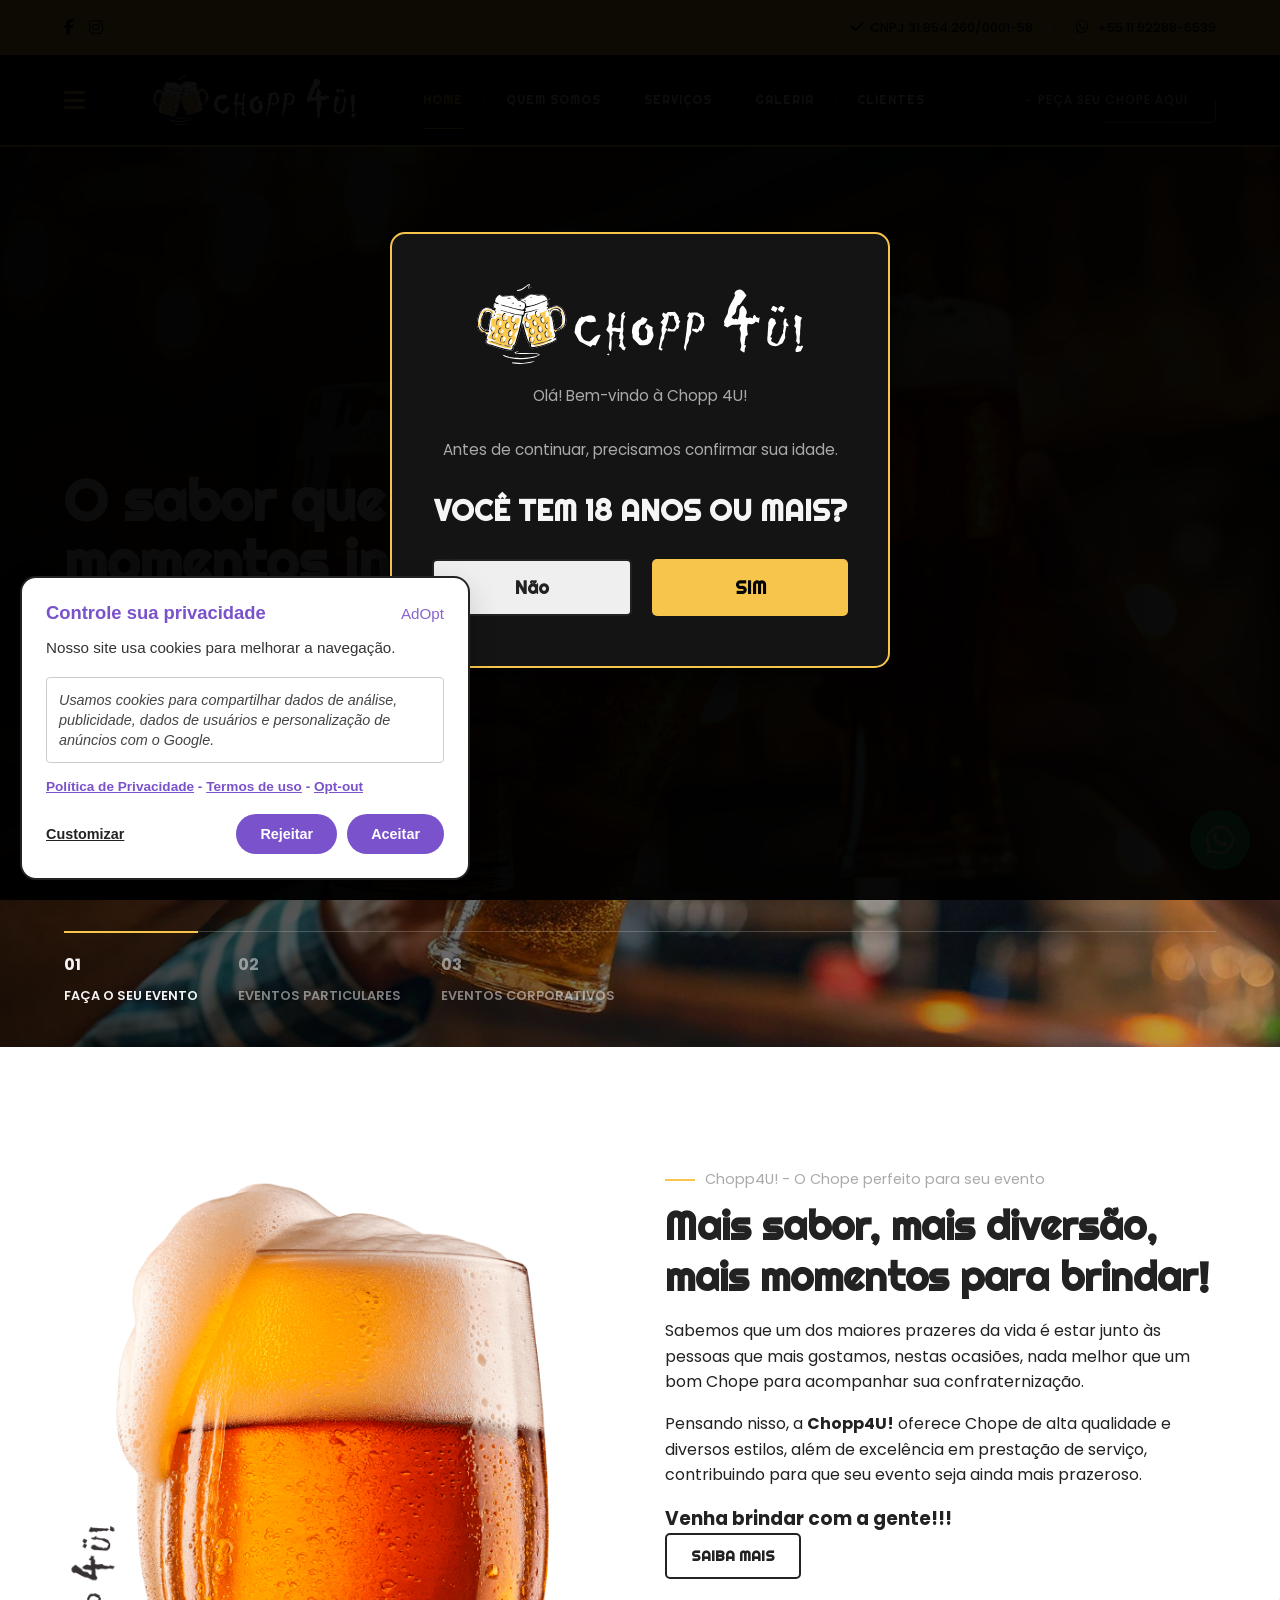
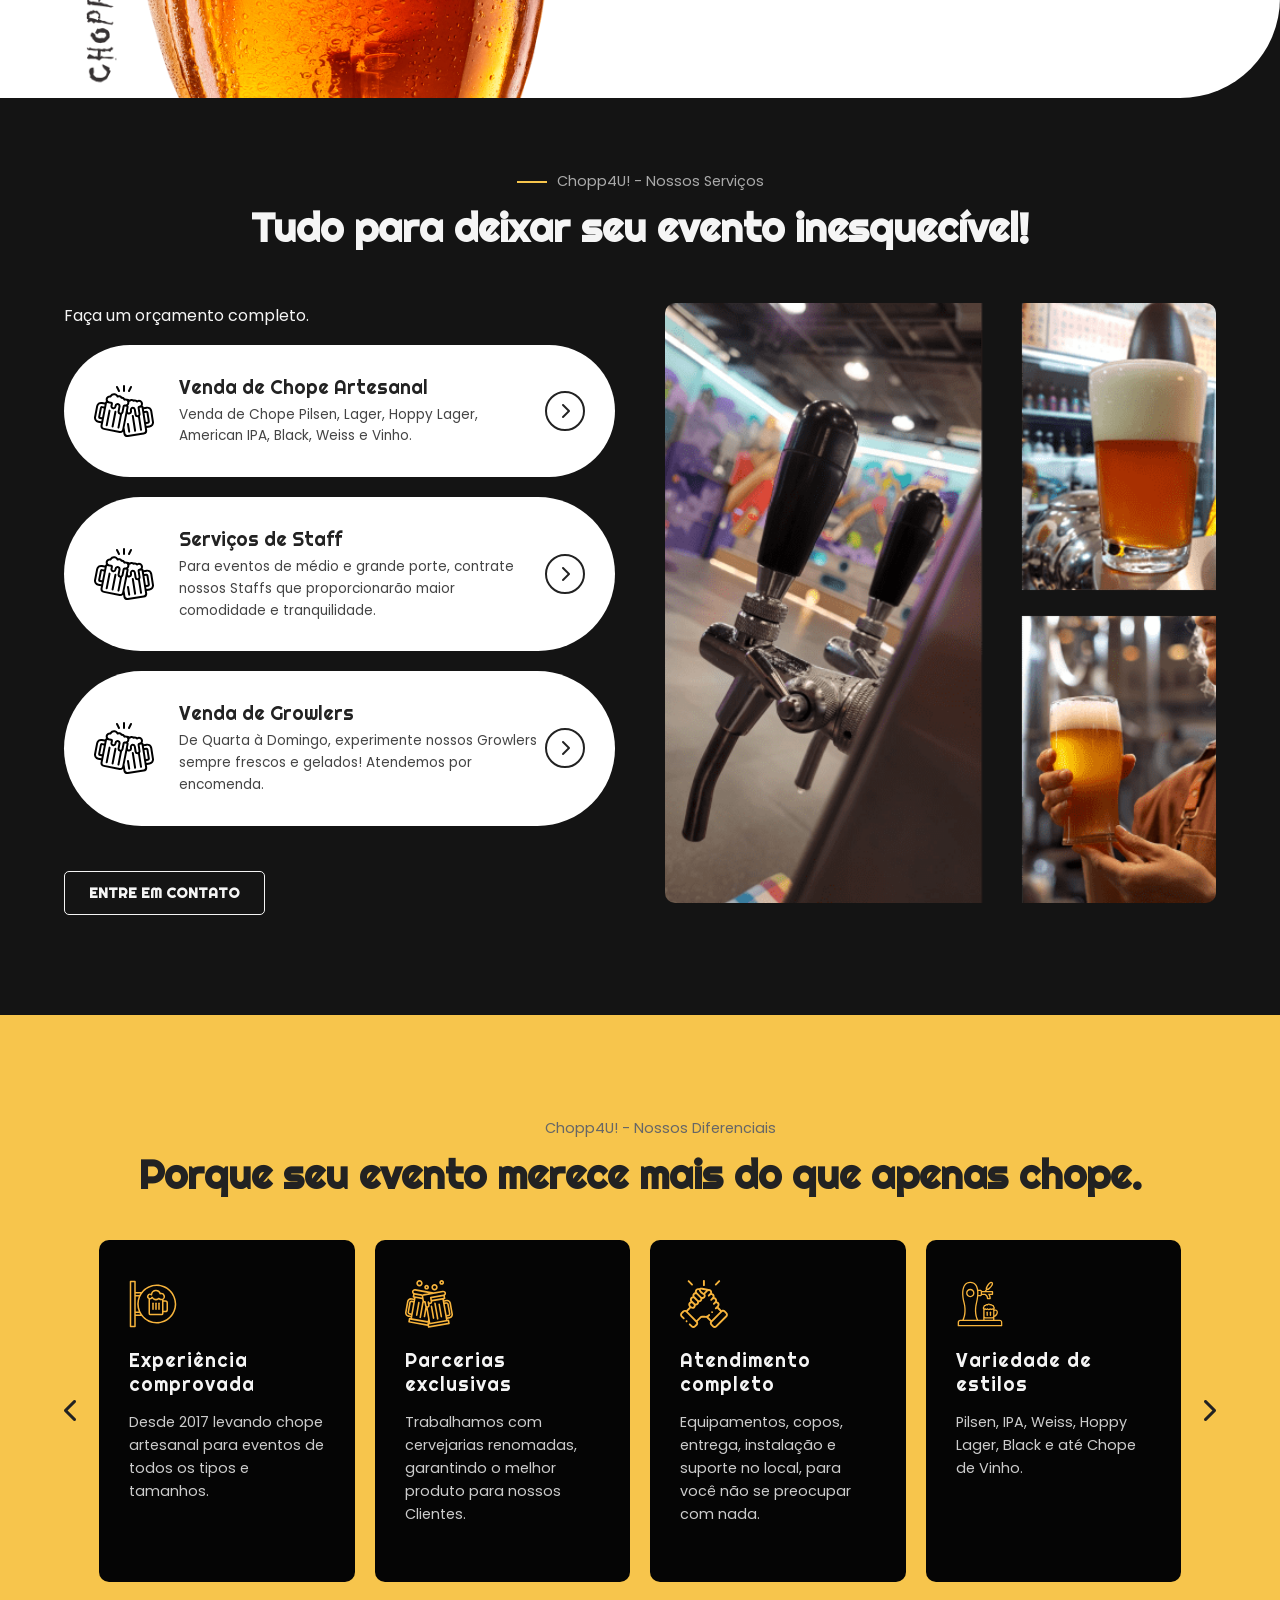
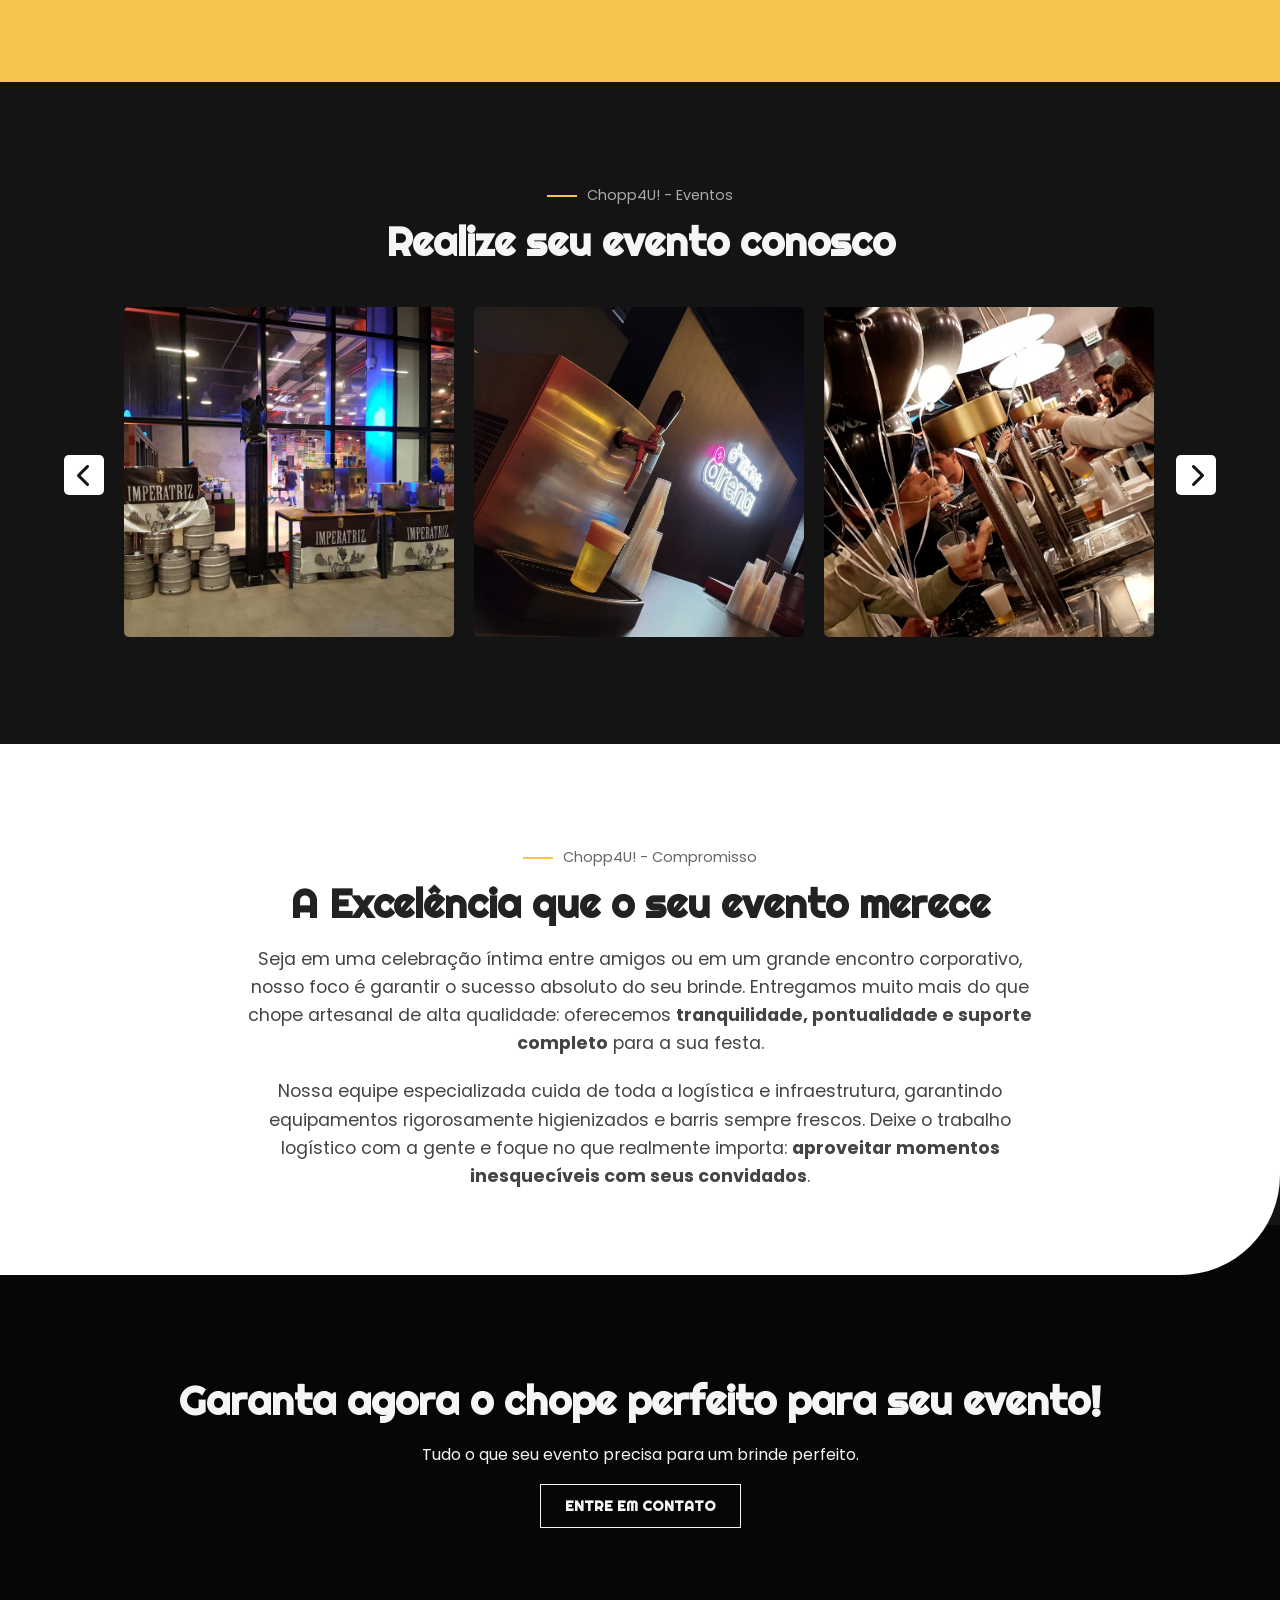
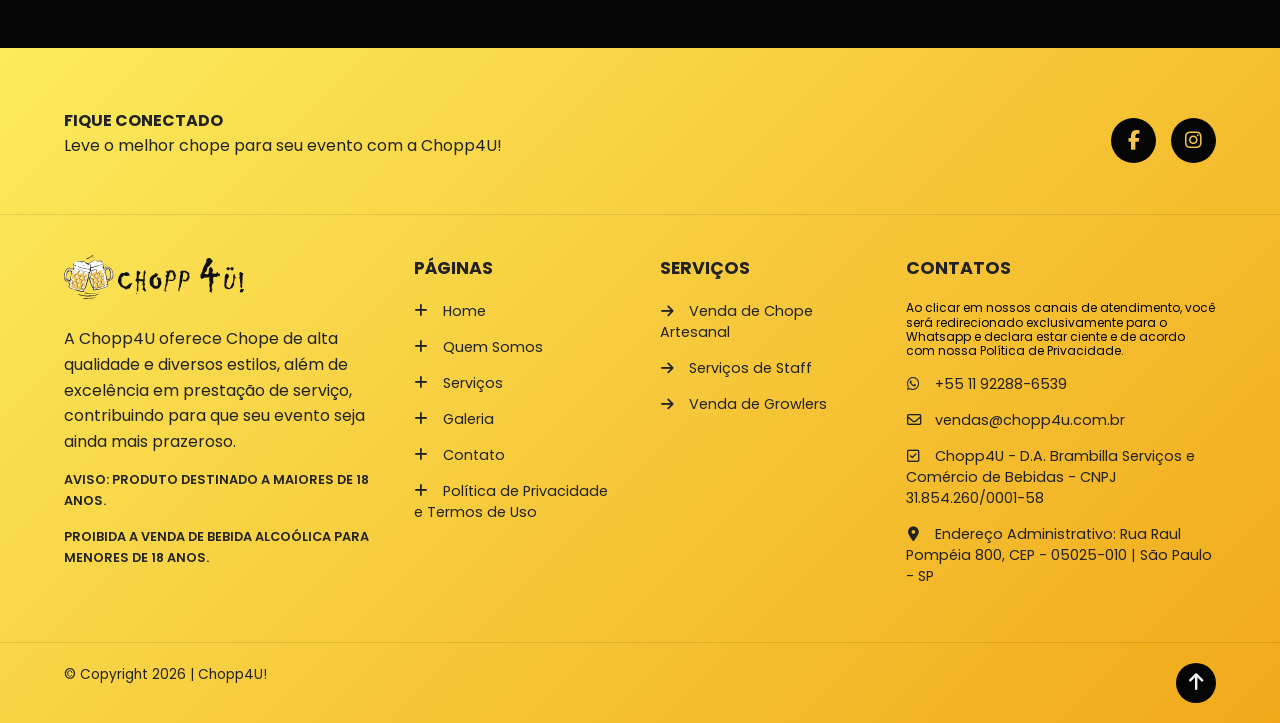
==== index.html @ 7397b77e "atualizacao13/04" ====
<!DOCTYPE html>
<html lang="pt-BR">
<head>
    <meta charset="UTF-8">
    <meta name="viewport" content="width=device-width, initial-scale=1.0">
    <title>Chopp 4u!</title>
    <link rel="preconnect" href="https://fonts.googleapis.com">
    <link rel="preconnect" href="https://fonts.gstatic.com" crossorigin>
    <link href="https://fonts.googleapis.com/css2?family=Poppins:wght@300;400;500;600;700;800&family=Righteous&display=swap" rel="stylesheet">
    <link rel="stylesheet" href="https://cdnjs.cloudflare.com/ajax/libs/font-awesome/6.4.0/css/all.min.css">
    <link rel="stylesheet" href="css/styles.css">
    
    <style>
        @media (max-width: 992px) {
            .top-info-right {
                display: flex !important;
                flex-direction: row !important;
                flex-wrap: nowrap !important;
                justify-content: center !important;
                align-items: center !important;
                gap: 15px !important;
                width: 100% !important;
            }
            .top-info-right span {
                margin: 0 !important;
                width: auto !important;
                flex-basis: auto !important;
                font-size: 0.65rem !important;
            }
            .top-info-right span:nth-child(1) { order: 2 !important; } /* CNPJ na direita */
            .top-info-right span.separator { display: none !important; }
            .top-info-right span.phone-number { order: 1 !important; } /* WhatsApp na esquerda */
        }
    </style>
</head>
<body>

    <div id="age-gate" class="age-gate-overlay">
        <div class="age-gate-box">
            <img src="images/logo-chopp-4u-atualizado.svg" alt="Chopp 4U! Logo">
            <p>Olá! Bem-vindo à Chopp 4U!</p>
            <p>Antes de continuar, precisamos confirmar sua idade.</p>
            <h3>VOCÊ TEM 18 ANOS OU MAIS?</h3>
            <div class="age-gate-buttons">
                <button id="btn-no-age" class="btn btn-outline-dark">Não</button>
                <button id="btn-yes-age" class="btn btn-solid-yellow">Sim</button>
            </div>
        </div>
    </div>

    <aside id="sidebar" class="sidebar">
        <button id="close-btn" class="close-btn"><i class="fas fa-times"></i></button>
        
        <div class="sidebar-header">
            <img src="images/logo-chopp-4u-atualizado.svg" alt="Chopp 4U! Logo">
            <div class="mobile-sidebar-social" style="display: none;">
                <a href="https://www.facebook.com/Chopp4u/" target="_blank"><i class="fab fa-facebook-f"></i></a>
                <a href="https://www.instagram.com/chopp4u/" target="_blank"><i class="fab fa-instagram"></i></a>
            </div>
        </div>
        
        <nav class="sidebar-nav">
            <ul>
                <li><a href="index.html" class="active">HOME</a></li>
                <li><a href="quem-somos.html">QUEM SOMOS</a></li>
                <li><a href="servicos.html">SERVIÇOS</a></li>
                <li><a href="galeria.html">GALERIA</a></li>
                <li><a href="clientes.html">CLIENTES</a></li>
            </ul>
        </nav>
        
        <div class="sidebar-social">
            <p>REDES SOCIAIS</p>
            <div class="social-icons">
                <a href="https://www.facebook.com/Chopp4u/" target="_blank"><i class="fab fa-facebook-f"></i></a>
                <a href="https://www.instagram.com/chopp4u/" target="_blank"><i class="fab fa-instagram"></i></a>
            </div>
            <a href="https://wa.me/5511922886539" target="_blank" class="btn btn-outline btn-full">→ ENTRE EM CONTATO</a>
        </div>

        <div class="mobile-contact-yellow" style="display: none;">
            <h4>ENTRE EM CONTATO</h4>
            <ul>
                <li><i class="fab fa-whatsapp"></i> +55 11 92288-6539</li>
                <li><i class="far fa-envelope"></i> vendas@chopp4u.com.br</li>
                <li><i class="fab fa-instagram"></i> <a href="https://www.instagram.com/chopp4u/" target="_blank" style="color: inherit;">@chopp4u</a></li>
                <li><i class="far fa-check-square"></i> Chopp4U - CNPJ 31.854.260/0001-58</li>
                <li><i class="fas fa-map-marker-alt"></i> Rua Raul Pompéia 800, São Paulo - SP</li>
            </ul>
            <div class="sidebar-footer-copy">© Copyright 2026 | Chopp4U! | ADM | Desenvolvido por rnv</div>
        </div>
    </aside>
    
    <div id="overlay" class="overlay"></div>

    <div id="page-wrapper">
        
        <div class="top-bar" id="top-bar">
            <div class="top-bar-container">
                <div class="top-social">
                    <a href="https://www.facebook.com/Chopp4u/" target="_blank"><i class="fab fa-facebook-f"></i></a>
                    <a href="https://www.instagram.com/chopp4u/" target="_blank"><i class="fab fa-instagram"></i></a>
                </div>
                <div class="top-info-right">
                    <span><i class="fas fa-check"></i> CNPJ 31.854.260/0001-58</span>
                    <span class="separator">|</span>
                    <span class="phone-number">
                        <a href="https://wa.me/5511922886539" target="_blank" style="color: inherit;"><i class="fab fa-whatsapp"></i> +55 11 92288-6539</a>
                    </span>
                </div>
            </div>
        </div>

        <header id="header">
            <div class="header-container">
                <div class="menu-icon" id="menu-btn">
                    <i class="fas fa-bars"></i>
                </div>
                <div class="logo">
                    <a href="index.html"><img src="images/logo-chopp-4u-atualizado.svg" alt="Chopp 4U! Logo"></a>
                </div>
                <div class="mobile-header-social" style="display: none;">
                    <a href="https://www.facebook.com/Chopp4u/" target="_blank"><i class="fab fa-facebook-f"></i></a>
                    <a href="https://www.instagram.com/chopp4u/" target="_blank"><i class="fab fa-instagram"></i></a>
                </div>
                <nav class="desktop-nav">
                    <ul>
                        <li><a href="index.html" class="active">HOME</a></li>
                        <li><a href="quem-somos.html">QUEM SOMOS</a></li>
                        <li><a href="servicos.html">SERVIÇOS</a></li>
                        <li><a href="galeria.html">GALERIA</a></li>
                        <li><a href="clientes.html">CLIENTES</a></li>
                    </ul>
                </nav>
                <div class="header-btn">
                    <a href="https://wa.me/5511922886539" target="_blank" class="btn btn-outline">→ PEÇA SEU CHOPE AQUI</a>
                </div>
            </div>
        </header>

        <section id="hero" class="hero-slider">
            <div class="slide active" style="background-image: url('images/banner-1.jpg'); transition: background-image 0.5s ease-in-out;">
                <div class="hero-content">
                    <h1>O sabor que torna seus momentos inesquecíveis.</h1>
                    <p>A Chopp4U! leva até você o Chope perfeito, gelado e cremoso, para brindar com quem mais importa.</p>
                    <a href="https://wa.me/5511922886539" target="_blank" class="btn btn-primary">SOLICITE UM ORÇAMENTO</a>
                </div>
            </div>
            
            <div class="slide" style="background-image: url('images/banner-2.jpg');">
                <div class="hero-content">
                    <h1>A solução completa para seu evento.</h1>
                    <p>Chope gelado, estrutura completa e atendimento de qualidade.</p>
                    <a href="https://wa.me/5511922886539" target="_blank" class="btn btn-primary">SOLICITE UM ORÇAMENTO</a>
                </div>
            </div>

            <div class="slide" style="background-image: url('images/banner-3.jpg');">
                <div class="hero-content">
                    <h1>Sua festa, nosso compromisso.</h1>
                    <p>A melhor experiência em chope artesanal, direto na sua casa ou empresa.</p>
                    <a href="https://wa.me/5511922886539" target="_blank" class="btn btn-primary">SOLICITE UM ORÇAMENTO</a>
                </div>
            </div>
            
            <div class="hero-pagination">
                <div class="page-item active">
                    <span class="num">01</span>
                    <span class="text">FAÇA O SEU EVENTO</span>
                </div>
                <div class="page-item">
                    <span class="num">02</span>
                    <span class="text">EVENTOS PARTICULARES</span>
                </div>
                <div class="page-item">
                    <span class="num">03</span>
                    <span class="text">EVENTOS CORPORATIVOS</span>
                </div>
            </div>

            <div class="mobile-hero-nav" style="display: none;">
                <div class="nav-controls">
                    <span id="prev-slide-btn">ANT</span> <span class="sep">/</span> <span id="next-slide-btn">PRÓX</span>
                </div>
                <div class="nav-counter"><span id="current-slide-num">01</span></div>
            </div>
        </section>

        <section id="about" class="about-section">
            <div class="about-container">
                <div class="about-image">
                    <img src="images/img-sobre-atualizado.png" alt="Copo de Chope Perfeito">
                </div>
                <div class="about-text">
                    <span class="section-subtitle">Chopp4U! - O Chope perfeito para seu evento</span>
                    <h2>Mais sabor, mais diversão, mais momentos para brindar!</h2>
                    <p>Sabemos que um dos maiores prazeres da vida é estar junto às pessoas que mais gostamos, nestas ocasiões, nada melhor que um bom Chope para acompanhar sua confraternização.</p>
                    <p>Pensando nisso, a <strong>Chopp4U!</strong> oferece Chope de alta qualidade e diversos estilos, além de excelência em prestação de serviço, contribuindo para que seu evento seja ainda mais prazeroso.</p>
                    <h3>Venha brindar com a gente!!!</h3>
                    <a href="quem-somos.html" class="btn btn-outline-dark">SAIBA MAIS</a>
                </div>
            </div>
        </section>

        <section id="services" class="services-section">
            <div class="section-header text-center">
                <span class="section-subtitle">Chopp4U! - Nossos Serviços</span>
                <h2>Tudo para deixar seu evento inesquecível!</h2>
            </div>
            <div class="services-container">
                <div class="services-list">
                    <p>Faça um orçamento completo.</p>
                    
                    <div class="service-item" data-target="chope" onclick="window.location.href='servicos.html'">
                        <div class="icon"><img src="images/iconecaneca.svg" alt="Ícone Caneca"></div>
                        <div class="info">
                            <h4>Venda de Chope Artesanal</h4>
                            <p>Venda de Chope Pilsen, Lager, Hoppy Lager, American IPA, Black, Weiss e Vinho.</p>
                        </div>
                        <div class="arrow"><i class="fas fa-chevron-right"></i></div>
                    </div>
                    
                    <div class="service-item" data-target="staff" onclick="window.location.href='servicos.html'">
                        <div class="icon"><img src="images/iconecaneca.svg" alt="Ícone Staff"></div>
                        <div class="info">
                            <h4>Serviços de Staff</h4>
                            <p>Para eventos de médio e grande porte, contrate nossos Staffs que proporcionarão maior comodidade e tranquilidade.</p>
                        </div>
                        <div class="arrow"><i class="fas fa-chevron-right"></i></div>
                    </div>
                    
                    <div class="service-item" data-target="growlers" onclick="window.location.href='servicos.html'">
                        <div class="icon"><img src="images/iconecaneca.svg" alt="Ícone Growlers"></div>
                        <div class="info">
                            <h4>Venda de Growlers</h4>
                            <p>De Quarta à Domingo, experimente nossos Growlers sempre frescos e gelados! Atendemos por encomenda.</p>
                        </div>
                        <div class="arrow"><i class="fas fa-chevron-right"></i></div>
                    </div>
                    
                    <br>
                    <a href="https://wa.me/5511922886539" target="_blank" class="btn btn-outline-light">ENTRE EM CONTATO</a>
                </div>
                
                <div class="services-gallery">
                    <div class="img-large">
                        <img src="images/Tudo-para-deixar-seu-evento-inesquecIvel 1.png" alt="Serviço 1">
                    </div>
                </div>
            </div>
        </section>

        <section id="differentials" class="differentials-section">
            <div class="section-header text-center text-dark">
                <span class="section-subtitle dark-line">Chopp4U! - Nossos Diferenciais</span>
                <h2>Porque seu evento merece mais do que apenas chope.</h2>
            </div>
            <div class="cards-carousel">
                <div class="nav-arrow left diff-arrow-left"><i class="fas fa-chevron-left"></i></div>
                <div class="cards-container diff-cards">
                    <div class="card">
                        <div class="card-icon"><img src="images/iconeexperiencia.svg" alt="Experiência comprovada"></div>
                        <h4>Experiência comprovada</h4>
                        <p>Desde 2017 levando chope artesanal para eventos de todos os tipos e tamanhos.</p>
                    </div>
                    <div class="card">
                        <div class="card-icon"><img src="images/iconeduplochopp.svg" alt="Parcerias exclusivas"></div>
                        <h4>Parcerias exclusivas</h4>
                        <p>Trabalhamos com cervejarias renomadas, garantindo o melhor produto para nossos Clientes.</p>
                    </div>
                    <div class="card">
                        <div class="card-icon"><img src="images/iconeatendimento.svg" alt="Atendimento completo"></div>
                        <h4>Atendimento completo</h4>
                        <p>Equipamentos, copos, entrega, instalação e suporte no local, para você não se preocupar com nada.</p>
                    </div>
                    <div class="card">
                        <div class="card-icon"><img src="images/iconevariedadeestilos.svg" alt="Variedade de estilos"></div>
                        <h4>Variedade de estilos</h4>
                        <p>Pilsen, IPA, Weiss, Hoppy Lager, Black e até Chope de Vinho.</p>
                    </div>
                    <div class="card">
                        <div class="card-icon"><img src="images/iconemaquinadechopp.png" alt="Equipamentos Impecáveis"></div>
                        <h4>Equipamentos Impecáveis</h4>
                        <p>Manutenção e assepsia sempre em dia, assim garantimos a melhor experiências em eventos do mercado.</p>
                    </div>
                    <div class="card">
                        <div class="card-icon"><img src="images/iconechopp.svg" alt="Choppe sempre fresco"></div>
                        <h4>Choppe sempre fresco</h4>
                        <p>Recebemos barris semanalmente para garantir sabor e qualidade.</p>
                    </div>
                </div>
                <div class="nav-arrow right diff-arrow-right"><i class="fas fa-chevron-right"></i></div>
            </div>
        </section>

        <section id="gallery" class="gallery-section">
            <div class="section-header text-center">
                <span class="section-subtitle">Chopp4U! - Eventos</span>
                <h2>Realize seu evento conosco</h2>
            </div>
            <div class="gallery-carousel">
                <div class="nav-arrow left white-bg gal-arrow-left"><i class="fas fa-chevron-left"></i></div>
                <div class="gallery-container">
                    <div class="gallery-item"><img src="images/evento01.jpg" alt="Evento 1"></div>
                    <div class="gallery-item"><img src="images/evento02.jpg" alt="Evento 2"></div>
                    <div class="gallery-item"><img src="images/evento03.jpg" alt="Evento 3"></div>
                    <div class="gallery-item"><img src="images/evento04.jpg" alt="Evento 4"></div>
                    <div class="gallery-item"><img src="images/evento05.jpg" alt="Evento 5"></div>
                    <div class="gallery-item"><img src="images/evento06.jpg" alt="Evento 6"></div>
                    <div class="gallery-item"><img src="images/evento07.jpg" alt="Evento 7"></div>
                    <div class="gallery-item"><img src="images/evento08.jpg" alt="Evento 8"></div>
                    <div class="gallery-item"><img src="images/evento09.jpg" alt="Evento 9"></div>
                </div>
                <div class="nav-arrow right white-bg gal-arrow-right"><i class="fas fa-chevron-right"></i></div>
            </div>
        </section>

        <section id="compromisso" class="clients-section" style="padding-bottom: 50px;">
            <div class="section-header text-center text-dark">
                <span class="section-subtitle dark-line">Chopp4U! - Compromisso</span>
                <h2>A Excelência que o seu evento merece</h2>
            </div>
            <div style="max-width: 850px; margin: 0 auto; text-align: center; padding: 0 20px;">
                <p style="font-size: 1.1rem; line-height: 1.6; color: #444; margin-bottom: 20px;">
                    Seja em uma celebração íntima entre amigos ou em um grande encontro corporativo, nosso foco é garantir o sucesso absoluto do seu brinde. Entregamos muito mais do que chope artesanal de alta qualidade: oferecemos <strong>tranquilidade, pontualidade e suporte completo</strong> para a sua festa.
                </p>
                <p style="font-size: 1.1rem; line-height: 1.6; color: #444; margin-bottom: 35px;">
                    Nossa equipe especializada cuida de toda a logística e infraestrutura, garantindo equipamentos rigorosamente higienizados e barris sempre frescos. Deixe o trabalho logístico com a gente e foque no que realmente importa: <strong>aproveitar momentos inesquecíveis com seus convidados</strong>.
                </p>
            </div>
        </section>

        <section class="cta-section" style="background-image: url('https://via.placeholder.com/1920x600?text=Brinde+Escuro');">
            <div class="cta-overlay">
                <h2>Garanta agora o chope perfeito para seu evento!</h2>
                <p>Tudo o que seu evento precisa para um brinde perfeito.</p>
                <a href="https://wa.me/5511922886539" target="_blank" class="btn btn-outline-light square-btn">ENTRE EM CONTATO</a>
            </div>
        </section>

        <footer class="footer">
            <div class="newsletter-bar">
                <div>
                    <h4>FIQUE CONECTADO</h4>
                    <p>Leve o melhor chope para seu evento com a Chopp4U!</p>
                </div>
                <div class="fique-conectado-social">
                    <a href="https://www.facebook.com/Chopp4u/" target="_blank"><i class="fab fa-facebook-f"></i></a>
                    <a href="https://www.instagram.com/chopp4u/" target="_blank"><i class="fab fa-instagram"></i></a>
                </div>
            </div>

            <div class="mobile-contact-block-centered" style="display: none;">
                <h3>FIQUE CONECTADO</h3>
                <p>Leve o melhor chope para seu evento com a Chopp4U!</p>
                <div class="mobile-fique-conectado-social">
                    <a href="https://www.facebook.com/Chopp4u/" target="_blank"><i class="fab fa-facebook-f"></i></a>
                    <a href="https://www.instagram.com/chopp4u/" target="_blank"><i class="fab fa-instagram"></i></a>
                </div>
            </div>

            <div class="footer-content">
                <div class="footer-col brand-col">
                    <img src="images/logo-chopp-4u-rodape.svg" alt="Chopp 4U! Logo" class="footer-logo">
                    <p>A Chopp4U oferece Chope de alta qualidade e diversos estilos, além de excelência em prestação de serviço, contribuindo para que seu evento seja ainda mais prazeroso.</p>
                    <p class="warning">AVISO: PRODUTO DESTINADO A MAIORES DE 18 ANOS.</p>
                    <p class="warning">PROIBIDA A VENDA DE BEBIDA ALCOÓLICA PARA MENORES DE 18 ANOS.</p>
                </div>
                
                <div class="footer-col">
                    <h4>PÁGINAS</h4>
                    <ul>
                        <li><a href="index.html"><i class="fas fa-plus"></i> Home</a></li>
                        <li><a href="quem-somos.html"><i class="fas fa-plus"></i> Quem Somos</a></li>
                        <li><a href="servicos.html"><i class="fas fa-plus"></i> Serviços</a></li>
                        <li><a href="galeria.html"><i class="fas fa-plus"></i> Galeria</a></li>
                        <li><a href="index.html"><i class="fas fa-plus"></i> Contato</a></li>
                        <li><a href="politica-de-privacidade.html"><i class="fas fa-plus"></i> Política de Privacidade e Termos de Uso</a></li>
                    </ul>
                </div>

                <div class="footer-col">
                    <h4>SERVIÇOS</h4>
                    <ul>
                        <li><a href="servicos.html"><i class="fas fa-arrow-right"></i> Venda de Chope Artesanal</a></li>
                        <li><a href="servicos.html"><i class="fas fa-arrow-right"></i> Serviços de Staff</a></li>
                        <li><a href="servicos.html"><i class="fas fa-arrow-right"></i> Venda de Growlers</a></li>
                    </ul>
                </div>

                <div class="footer-col contact-col">
                    <h4>CONTATOS</h4>
                    <p style="font-size: 0.75rem; margin-bottom: 15px; line-height: 1.2; color: #000000;">Ao clicar em nossos canais de atendimento, você será redirecionado exclusivamente para o Whatsapp e declara estar ciente e de acordo com nossa Política de Privacidade.</p>
                    <ul>
                        <li><i class="fab fa-whatsapp"></i> +55 11 92288-6539</li>
                        <li><i class="far fa-envelope"></i> vendas@chopp4u.com.br</li>
                        <li><i class="far fa-check-square"></i> Chopp4U - D.A. Brambilla Serviços e Comércio de Bebidas - CNPJ 31.854.260/0001-58</li>
                        <li><i class="fas fa-map-marker-alt"></i> Endereço Administrativo: Rua Raul Pompéia 800, CEP - 05025-010 | São Paulo - SP</li>
                    </ul>
                </div>
            </div>

            <div class="footer-bottom">
                <p>© Copyright 2026 | Chopp4U!</p>
                <a href="#hero" class="scroll-top"><i class="fas fa-arrow-up"></i></a>
            </div>
        </footer>
    
    </div>

    <div id="lightbox" class="lightbox">
        <span class="lightbox-close"><i class="fas fa-times"></i></span>
        <button class="lightbox-prev"><i class="fas fa-chevron-left"></i></button>
        <img id="lightbox-img" src="" alt="Imagem Ampliada">
        <button class="lightbox-next"><i class="fas fa-chevron-right"></i></button>
    </div>

    <a href="https://wa.me/5511922886539" class="whatsapp-float" target="_blank">
        <i class="fab fa-whatsapp"></i>
    </a>

    <div id="cookie-banner" class="cookie-banner-container" style="display: none;">
        <div class="cookie-header">
            <h4>Controle sua privacidade</h4>
            <span class="adopt-badge">AdOpt</span>
        </div>
        <p class="cookie-desc">Nosso site usa cookies para melhorar a navegação.</p>
        <div class="cookie-box">
            <p>Usamos cookies para compartilhar dados de análise, publicidade, dados de usuários e personalização de anúncios com o Google.</p>
        </div>
        <div class="cookie-links">
            <a href="politica-de-privacidade.html">Política de Privacidade</a> -
            <a href="#">Termos de uso</a> -
            <a href="#">Opt-out</a>
        </div>
        <div class="cookie-actions">
            <button id="cookie-customize" class="btn-customize">Customizar</button>
            <div class="cookie-buttons-right">
                <button id="cookie-reject" class="btn-reject">Rejeitar</button>
                <button id="cookie-accept" class="btn-accept">Aceitar</button>
            </div>
        </div>
    </div>
    <script src="js/script.js"></script>
</body>
</html>
---- css/styles.css ----
/* ==========================================================================
   1. VARIÁVEIS E RESET BÁSICO
   ========================================================================== */
:root {
    --bg-dark: #141414;
    --bg-black: #050505;
    --bg-white: #ffffff;
    --primary-yellow: #F7C54C; 
    --gradient-yellow: linear-gradient(135deg, #fceb5c 0%, #f1a91a 100%);
    --text-light: #f5f5f5;
    --text-dark: #222222;
    --text-gray: #aaaaaa;
    --font-main: 'Poppins', sans-serif;
    --font-menu: 'Righteous', sans-serif;
}

* { margin: 0; padding: 0; box-sizing: border-box; }
html { scroll-behavior: smooth; }

body { font-family: var(--font-main); background-color: var(--bg-dark); color: var(--text-light); overflow-x: hidden; }
ul { list-style: none; }
a { text-decoration: none; color: inherit; transition: 0.3s ease; }

/* ==========================================================================
   2. TIPOGRAFIA GERAL
   ========================================================================== */
h1, h2 { font-weight: 700; font-family: var(--font-menu); }
h3, h4 { font-weight: 700; font-family: var(--font-main); }
h2 { font-size: 2.5rem; margin-bottom: 1rem; }

p { line-height: 1.6; margin-bottom: 1rem; font-family: var(--font-main); }
.text-dark .section-subtitle { color: #666; }
.text-center { text-align: center; }
.mt-4 { margin-top: 2rem; }

.section-subtitle { display: inline-block; font-size: 0.9rem; color: var(--text-gray); margin-bottom: 10px; position: relative; font-family: var(--font-main);}
.section-subtitle::before { content: ''; display: inline-block; width: 30px; height: 2px; background-color: var(--primary-yellow); vertical-align: middle; margin-right: 10px; }

/* ==========================================================================
   3. COMPONENTES (Logos, Botões e Animações)
   ========================================================================== */
.logo { display: flex; align-items: center; }
.logo img { max-height: 50px; width: auto; display: block; transition: transform 0.3s ease-in-out; cursor: pointer; }
.logo:hover img { transform: scale(1.08); }

.btn { display: inline-block; padding: 12px 24px; border-radius: 5px; font-family: var(--font-menu); font-weight: 600; font-size: 0.9rem; cursor: pointer; transition: all 0.3s ease; }
.square-btn { border-radius: 0; }
.btn-full { width: 100%; }

.btn-primary { background: transparent; border: 1px solid var(--text-light); color: var(--text-light); }
.btn-primary:hover { background: var(--text-light); color: var(--bg-dark); }
.btn-outline-dark { border: 2px solid var(--text-dark); color: var(--text-dark); font-weight: 700; }
.btn-outline-dark:hover { background: var(--primary-yellow); color: var(--bg-black); border-color: var(--primary-yellow); }
.btn-outline-light { border: 1px solid var(--text-light); color: var(--text-light); }
.btn-outline-light:hover { background: var(--text-light); color: var(--bg-dark); }

.btn-solid-yellow { background-color: var(--primary-yellow); color: var(--bg-black); border: none; padding: 12px 25px; border-radius: 5px; font-family: var(--font-menu); font-weight: 600; cursor: pointer; display: inline-block; transition: background-color 0.3s ease, color 0.3s ease; text-transform: uppercase; }
.btn-solid-yellow:hover { background-color: #f1a91a; color: var(--bg-black); }

.header-btn .btn-outline, .sidebar-social .btn-outline {
    position: relative; 
    border: none; 
    background-color: transparent; 
    color: var(--text-light); 
    border-radius: 5px; 
    padding: 14px 28px; 
    display: inline-flex; 
    justify-content: center; 
    align-items: center; 
    z-index: 1; 
    overflow: hidden; 
    transition: color 0.3s ease;
    font-family: var(--font-main) !important; 
    font-size: 0.75rem !important; 
    font-weight: 500 !important;
    letter-spacing: 1px;
}
.header-btn .btn-outline:hover, .sidebar-social .btn-outline:hover { color: var(--text-light); }
.header-btn .btn-outline::before, .sidebar-social .btn-outline::before { content: ''; position: absolute; z-index: -2; width: 300px; height: 300px; top: 50%; left: 50%; background-image: conic-gradient(transparent 75%, var(--primary-yellow) 100%); animation: traceBorder 4.5s linear infinite; }
.header-btn .btn-outline::after, .sidebar-social .btn-outline::after { content: ''; position: absolute; z-index: -1; inset: 1px; background-color: var(--bg-black); border-radius: 4px; transition: background-color 0.3s ease; }
.header-btn .btn-outline:hover::after, .sidebar-social .btn-outline:hover::after { background-color: #1f1f1f; }
@keyframes traceBorder { 0% { transform: translate(-50%, -50%) rotate(0deg); } 100% { transform: translate(-50%, -50%) rotate(360deg); } }

/* LIGHTBOX */
.lightbox { position: fixed; top: 0; left: 0; width: 100%; height: 100%; background: rgba(0, 0, 0, 0.9); z-index: 9999; display: flex; justify-content: center; align-items: center; opacity: 0; visibility: hidden; transition: 0.3s; }
.lightbox.active { opacity: 1; visibility: visible; }
#lightbox-img { max-width: 90%; max-height: 80vh; object-fit: contain; }
.lightbox-close { position: absolute; top: 20px; right: 30px; color: #fff; font-size: 2rem; cursor: pointer; transition: 0.3s; }
.lightbox-close:hover { color: var(--primary-yellow); }
.lightbox-prev, .lightbox-next { position: absolute; top: 50%; transform: translateY(-50%); background: var(--bg-white); color: var(--bg-black); border: none; width: 40px; height: 40px; font-size: 1.2rem; cursor: pointer; border-radius: 5px; transition: 0.3s; display: flex; justify-content: center; align-items: center; }
.lightbox-prev { left: 20px; }
.lightbox-next { right: 20px; }
.lightbox-prev:hover, .lightbox-next:hover { background: var(--primary-yellow); }
.gallery-item img { cursor: pointer; }

/* ==========================================================================
   4. HEADER E TOP BAR 
   ========================================================================== */
.top-bar { background-color: var(--primary-yellow); width: 100%; padding: 15px 0; position: relative; z-index: 101; }
.top-bar-container { max-width: 1800px; margin: 0 auto; padding: 0 5%; display: flex; justify-content: space-between; align-items: center; color: var(--bg-black); font-size: 0.8rem; font-weight: 500; }
.top-social { display: flex; gap: 15px; }
.top-social a { color: var(--bg-black); font-size: 1rem; transition: 0.3s; }
.top-social a:hover { opacity: 0.6; }
.top-info-right { display: flex; align-items: center; gap: 15px; }
.top-info-right span { display: flex; align-items: center; }
.top-info-right span i { margin-right: 6px; font-size: 0.9rem; }
.separator { opacity: 0.3; font-weight: 300; margin: 0 5px; }

#header { background-color: var(--bg-black); width: 100%; position: relative; z-index: 100; border-bottom: 2px solid var(--primary-yellow); }
.header-container { display: flex; justify-content: space-between; align-items: center; padding: 20px 5%; max-width: 1800px; margin: 0 auto; position: relative; }

.menu-icon { color: var(--primary-yellow); font-size: 1.5rem; cursor: pointer; }

.desktop-nav ul { display: flex; align-items: center; gap: 20px; }
.desktop-nav li { display: flex; align-items: center; gap: 20px; }
.desktop-nav li:not(:last-child)::after { content: '|'; color: rgba(255,255,255,0.2); font-size: 0.8rem; font-weight: 300; }
.desktop-nav a { font-family: var(--font-menu); font-size: 0.75rem; font-weight: 400; letter-spacing: 1px; color: var(--text-light); text-transform: uppercase; position: relative; padding-bottom: 1px; transition: color 0.3s ease; }
.desktop-nav a::after { content: ''; position: absolute; bottom: -20px; left: 50%; transform: translateX(-50%); width: 0%; height: 1px; background-color: var(--primary-yellow); opacity: 0; transition: all 0.3s ease; }
.desktop-nav a:hover, .desktop-nav a.active { color: var(--primary-yellow); }
.desktop-nav a:hover::after, .desktop-nav a.active::after { width: 100%; opacity: 1; }

/* MENU LATERAL MOBILE */
.sidebar { position: fixed; top: 0; left: -300px; width: 300px; height: 100vh; background-color: var(--bg-dark); z-index: 1000; transition: transform 0.4s ease; padding: 40px 0; display: flex; flex-direction: column; overflow: visible; }
.sidebar.open { transform: translateX(300px); }
.close-btn { position: absolute; left: 315px; top: 15px; width: 40px; height: 40px; background-color: var(--bg-black); border-radius: 50%; display: flex; justify-content: center; align-items: center; border: none; color: var(--text-gray); font-size: 1.2rem; cursor: pointer; transition: all 0.3s ease; opacity: 0; visibility: hidden; z-index: 1001; }
.sidebar.open .close-btn { opacity: 1; visibility: visible; }
.close-btn:hover { color: var(--primary-yellow); transform: scale(1.1); }
.sidebar-header { position: relative; display: flex; justify-content: center; align-items: center; margin-bottom: 50px; width: 100%; }
.sidebar-header img { max-height: 45px; width: auto; display: block; }

.sidebar-nav ul { display: flex; flex-direction: column; align-items: center; width: 100%; }
.sidebar-nav li { width: 100%; text-align: center; margin: 15px 0; border: none !important; }
.sidebar-nav a { font-family: var(--font-menu); font-size: 0.80rem; font-weight: 400; display: inline-block; padding-bottom: 5px; color: var(--text-gray); transition: color 0.3s ease; text-transform: uppercase; position: relative; }
.sidebar-nav a::after { content: ''; position: absolute; bottom: -18px; left: 50%; transform: translateX(-50%); width: 0%; height: 1px; background-color: var(--primary-yellow); opacity: 0; transition: all 0.3s ease; }
.sidebar-nav a:hover, .sidebar-nav a.active { color: var(--primary-yellow);}
.sidebar-nav a:hover::after, .sidebar-nav a.active::after { width: 150px; opacity: 1; }

.sidebar-social { margin-top: 40px; display: flex; flex-direction: column; align-items: center; width: 100%; }
.sidebar-social p { color: var(--primary-yellow); font-weight: 700; font-size: 0.85rem; margin-bottom: 15px; letter-spacing: 0.5px; }
.social-icons { display: flex; justify-content: center; gap: 15px; margin-bottom: 30px; }
.social-icons a { display: inline-flex; justify-content: center; align-items: center; width: 35px; height: 35px; border-radius: 50%; background-color: var(--primary-yellow); border: 1px solid var(--primary-yellow); color: var(--bg-black); font-size: 1rem; transition: 0.3s ease; }
.social-icons a:hover { background-color: var(--bg-black); color: var(--bg-white); transform: scale(1.1); }

.sidebar-social .btn-outline { width: auto !important; }

.overlay { position: fixed; top: 0; left: 0; width: 100%; height: 100%; background: rgba(0,0,0,0.7); z-index: 999; display: none; }
.overlay.show { display: block; }
#page-wrapper { transition: transform 0.4s ease; width: 100%; position: relative; }
body.menu-open #page-wrapper { transform: translateX(300px); }

/* ==========================================================================
   5. SEÇÕES DA PÁGINA HOME E SERVIÇOS
   ========================================================================== */
.hero-slider { position: relative; height: 100vh; margin-top: 0; }
.slide { position: absolute; top: 0; left: 0; width: 100%; height: 100%; background-size: cover; background-position: center; display: flex; align-items: center; padding: 0 5%; opacity: 0; transition: opacity 0.8s ease-in-out, z-index 0.8s; z-index: 0; pointer-events: none; }
.slide.active { opacity: 1; z-index: 1; pointer-events: auto; }
.slide::after { content: ''; position: absolute; top: 0; left: 0; width: 100%; height: 100%; background: linear-gradient(to right, rgba(0,0,0,0.8) 0%, rgba(0,0,0,0.2) 100%); z-index: 1; pointer-events: none; }
.hero-content { position: relative; z-index: 2; max-width: 800px; }
.hero-content h1 { font-size: 3.5rem; line-height: 1.1; margin-bottom: 20px; }
.hero-pagination { position: absolute; bottom: 40px; left: 5%; z-index: 2; display: flex; gap: 40px; width: 90%; border-top: 1px solid rgba(255,255,255,0.2); padding-top: 20px; }
.page-item { cursor: pointer; opacity: 0.5; transition: 0.3s; position: relative; }
.page-item.active, .page-item:hover { opacity: 1; }
.page-item.active::before { content: ''; position: absolute; top: -21px; left: 0; width: 100%; height: 2px; background-color: var(--primary-yellow); }
.page-item .num { display: block; font-weight: 700; margin-bottom: 5px; }
.page-item .text { font-size: 0.8rem; font-weight: 600; }

.about-section { background-color: var(--bg-white); color: var(--text-dark); padding: 100px 5%; border-radius: 0 0 100px 0; position: relative; z-index: 10; }
.about-container { display: flex; align-items: center; gap: 50px; max-width: 1600px; margin: 0 auto; }
.about-image { flex: 1; align-self: flex-end; margin-bottom: -100px; }
.about-image img { width: 100%; display: block; border-radius: 0; box-shadow: none; }
.about-text { flex: 1; }

.services-section { padding: 100px 5%; margin-top: -50px; padding-top: 120px; }
.services-container { display: flex; gap: 50px; max-width: 1600px; margin: 50px auto 0; }
.services-list { flex: 1; }

.service-item { display: flex; align-items: center; background-color: var(--bg-white); color: var(--text-dark); padding: 30px; border-radius: 100px; margin-bottom: 20px; cursor: pointer; transition: 0.3s; }
.service-item.active, .service-item:hover { background-color: var(--primary-yellow); }
.service-item .icon { font-size: 3rem; margin-right: 25px; color: var(--primary-yellow); transition: 0.3s; width: 60px; height: 60px; display: flex; align-items: center; justify-content: center; flex-shrink: 0; background-color: transparent; }
.service-item .icon img { width: 100%; height: 100%; object-fit: contain; }
.service-item.active .icon, .service-item:hover .icon { color: var(--bg-black); }
.service-item .info h4 { margin-bottom: 5px; font-family: var(--font-menu); font-weight: 400; font-size: 1.2rem; }
.service-item .info p { font-size: 0.85rem; margin: 0; color: #444; font-family: var(--font-main); }
.service-item .arrow { margin-left: auto; width: 40px; height: 40px; border-radius: 50%; border: 2px solid var(--text-dark); background-color: var(--bg-white); color: var(--text-dark); display: flex; justify-content: center; align-items: center; flex-shrink: 0; transition: 0.3s; }
.service-item.active .arrow, .service-item:hover .arrow { background: var(--bg-black); color: var(--text-light); border-color: var(--bg-black); }

.srv-content .icon { position: absolute; top: -35px; left: 50%; transform: translateX(-50%); width: 70px; height: 70px; background: var(--bg-white); border-radius: 50%; display: flex; justify-content: center; align-items: center; font-size: 1.8rem; color: var(--bg-black); border: 5px solid var(--bg-white); overflow: hidden; box-shadow: 0 4px 10px rgba(0,0,0,0.08); }
.srv-content .icon img { width: 60%; height: auto; max-height: 60%; display: block; object-fit: contain; }

.services-gallery { flex: 1; display: flex; gap: 20px; }
.services-gallery img { width: 100%; border-radius: 10px; object-fit: cover; }
.img-large img { height: 600px; }

.differentials-section { background-color: var(--primary-yellow); padding: 100px 5%; color: var(--text-dark); }
.cards-carousel { display: flex; align-items: center; max-width: 1700px; margin: 40px auto 0; gap: 20px; }
.nav-arrow { cursor: pointer; font-size: 1.5rem; flex-shrink: 0; }
.nav-arrow.white-bg { background: var(--bg-white); color: var(--bg-dark); width: 40px; height: 40px; display: flex; justify-content: center; align-items: center; border-radius: 5px; }
.nav-arrow.gray-bg { background: #666; color: var(--bg-white); width: 30px; height: 30px; display: flex; justify-content: center; align-items: center; border-radius: 3px; }
.cards-container { display: flex; gap: 20px; overflow-x: auto; scroll-snap-type: x mandatory; scrollbar-width: none; -ms-overflow-style: none; }
.cards-container::-webkit-scrollbar { display: none; }
.card { background-color: var(--bg-black); color: var(--text-light); padding: 40px 30px; border-radius: 10px; flex: 0 0 calc(25% - 15px); min-width: calc(25% - 15px); max-width: calc(25% - 15px); scroll-snap-align: start; }
.card-icon { font-size: 3rem; color: var(--primary-yellow); margin-bottom: 20px; display: flex; align-items: center; }
.card-icon img { height: 48px; width: auto; object-fit: contain; display: block; filter: brightness(0) saturate(100%) invert(79%) sepia(35%) saturate(1041%) hue-rotate(334deg) brightness(102%) contrast(94%); }
.card h4 { margin-bottom: 15px; font-size: 1.2rem; font-family: var(--font-menu); font-weight: 400; letter-spacing: 1px; }
.card p { font-size: 0.9rem; color: #ccc; font-family: var(--font-main); }

.gallery-section { padding: 100px 5%; border-radius: 0 0 100px 0; background-color: var(--bg-dark); position: relative; z-index: 5; }
.gallery-carousel { display: flex; align-items: center; gap: 20px; max-width: 1600px; margin: 40px auto 0; }
.gallery-container { display: flex; gap: 20px; overflow-x: auto; scroll-snap-type: x mandatory; flex: 1; scrollbar-width: none; -ms-overflow-style: none; }
.gallery-container::-webkit-scrollbar { display: none; }
.gallery-item { min-width: calc(33.333% - 14px); scroll-snap-align: start; }
.gallery-item img { width: 100%; aspect-ratio: 1/1; object-fit: cover; border-radius: 5px; }

.clients-section { background-color: var(--bg-white); padding: 100px 5%; border-radius: 0 0 100px 0; position: relative; z-index: 6; }
.clients-section h2 { color: var(--text-dark); }
.clients-carousel { display: flex; align-items: center; gap: 20px; max-width: 1400px; margin: 50px auto; }
.clients-logos { display: flex; gap: 20px; flex: 1; overflow-x: auto; scroll-snap-type: x mandatory; scrollbar-width: none; -ms-overflow-style: none; }
.clients-logos::-webkit-scrollbar { display: none; }
.logo-box { background: #fff; box-shadow: 0 5px 15px rgba(0,0,0,0.05); padding: 20px; border-radius: 10px; display: flex; align-items: center; justify-content: center; min-width: 200px; scroll-snap-align: start; }
.logo-box img { max-width: 150px; transition: transform 0.3s ease-in-out; cursor: pointer; }
.logo-box:hover img { transform: scale(1.08); }

.cta-section { position: relative; padding: 120px 5%; text-align: center; background-size: cover; background-position: center; background-attachment: fixed; margin-top: -50px; padding-top: 150px; }
.cta-overlay { position: relative; z-index: 2; }
.cta-section::before { content: ''; position: absolute; top: 0; left: 0; width: 100%; height: 100%; background: rgba(0,0,0,0.7); z-index: 1; }
.cta-overlay h2 { font-size: 2.5rem; }

/* ==========================================================================
   ESTILOS NOVOS - QUEM SOMOS, SERVIÇOS, CLIENTES E AGE GATE
   ========================================================================== */

/* Age Gate (Pop-up 18+) */
.age-gate-overlay { position: fixed; top: 0; left: 0; width: 100%; height: 100%; background: rgba(0,0,0,0.95); z-index: 10000; display: flex; justify-content: center; align-items: center; }
.age-gate-box { background: var(--bg-dark); padding: 50px 40px; border-radius: 15px; border: 2px solid var(--primary-yellow); text-align: center; max-width: 500px; width: 90%; box-shadow: 0 10px 30px rgba(0,0,0,0.8); }
.age-gate-box img { max-height: 80px; max-width: 100%; height: auto; margin: 0 auto 20px; display: block; }
.age-gate-box p { color: var(--text-gray); margin-bottom: 30px; font-size: 0.95rem; }
.age-gate-box h3 { font-family: var(--font-menu); font-size: 1.8rem; margin-bottom: 30px; color: var(--text-light); }
.age-gate-buttons { display: flex; gap: 20px; justify-content: center; }
.age-gate-buttons .btn { flex: 1; font-size: 1.1rem; padding: 15px; }

/* Página de Acesso Negado (Menor de Idade) */
.age-denied-container { display: flex; height: 100vh; width: 100vw; background: var(--bg-dark); }
.denied-left { flex: 1; display: flex; flex-direction: column; justify-content: center; align-items: flex-start; padding: 10%; color: white; }
.denied-left img { max-height: 80px; margin-bottom: 40px; }
.denied-left h1 { font-size: 3.5rem; line-height: 1.1; margin-bottom: 20px; font-family: var(--font-menu); }
.denied-left p { font-size: 1.1rem; color: var(--text-gray); margin-bottom: 40px;}
.denied-right { flex: 1; background: url('../images/banner-1.jpg') center/cover; position: relative; }
.denied-right::before { content: ''; position: absolute; inset: 0; background: rgba(247, 197, 76, 0.85); }

/* Breadcrumb Padrão Internas */
.page-breadcrumb { padding: 40px 5% 20px; max-width: 1600px; margin: 0 auto; color: var(--text-gray); font-size: 0.85rem; }
.page-breadcrumb a { color: var(--text-light); font-weight: 600; }
.page-breadcrumb a:hover { color: var(--primary-yellow); }

/* ==== QUEM SOMOS CORRIGIDO PARA IMAGEM ÚNICA ==== */
.history-section { background-color: var(--bg-white); color: var(--text-dark); padding: 40px 5% 100px; border-radius: 0 0 100px 0; position: relative; z-index: 10; }
.history-container { display: flex; gap: 50px; max-width: 1400px; margin: 0 auto; align-items: center; } 
.history-images { flex: 0 0 45%; display: block; } 
.history-images img { width: 100%; height: auto; object-fit: cover; border-radius: 10px; display: block; box-shadow: 0 4px 15px rgba(0,0,0,0.1); }
.history-text { flex: 1; display: flex; flex-direction: column; justify-content: center; }
.history-text h2 { font-size: 3rem; margin-bottom: 30px; position: relative; display: inline-block; font-family: var(--font-menu); }
.history-text h2::after { content: ''; position: absolute; bottom: -10px; left: 0; width: 40px; height: 3px; background: var(--primary-yellow); }
.history-text p { margin-bottom: 20px; font-size: 0.95rem; color: #333; line-height: 1.6; }
.history-text strong { color: var(--text-dark); font-weight: 700; }

.stripe-section { padding: 100px 5%; margin-top: -50px; padding-top: 150px; position: relative; border-radius: 0 0 100px 0; }
.stripe-container { display: flex; max-width: 1400px; margin: 0 auto; align-items: center; gap: 50px; }
.stripe-title-col { flex: 1; }
.stripe-text-col { flex: 1; }
.stripe-title-col h2 { font-size: 3rem; position: relative; display: inline-block; margin-bottom: 20px; font-family: var(--font-menu); }
.stripe-title-col h2::after { content: ''; position: absolute; bottom: -10px; left: 0; width: 40px; height: 3px; background: var(--primary-yellow); }
.stripe-text-col p { font-size: 0.95rem; margin-bottom: 20px; line-height: 1.6; }
.stripe-text-col strong { font-weight: 700; }

.bg-black-stripe { background-color: var(--bg-black); color: var(--text-light); z-index: 9; }
.bg-yellow-stripe { background-color: var(--primary-yellow); color: var(--text-dark); z-index: 8; }
.bg-white-stripe { background-color: var(--bg-white); color: var(--text-dark); z-index: 7; }
.bg-black-last { background-color: var(--bg-black); color: var(--text-light); z-index: 6; padding-bottom: 100px; }

.bg-yellow-stripe .stripe-title-col h2::after { background: var(--bg-white); }
.bg-white-stripe .stripe-title-col h2::after { background: var(--primary-yellow); }

/* ==== GALERIA CORRIGIDA (SEM ULTRAPASSAR O LAYOUT) ==== */
.gallery-page-section { background-color: var(--bg-white); color: var(--text-dark); padding: 60px 5% 100px; border-radius: 0 0 100px 0; position: relative; z-index: 10; }
.gallery-page-section .section-header h2 { color: var(--bg-black); }

.gallery-grid-container { 
    display: grid; 
    grid-template-columns: repeat(4, 1fr); 
    gap: 20px; 
    max-width: 1400px; 
    margin: 50px auto 0; 
    width: 100%; 
}
.gallery-grid-item { 
    width: 100%; 
    min-width: 0; 
    aspect-ratio: 1 / 1; 
    overflow: hidden; 
    border-radius: 8px; 
    box-shadow: 0 4px 15px rgba(0,0,0,0.1); 
}
.gallery-grid-item img { 
    width: 100%; 
    height: 100%; 
    object-fit: cover; 
    display: block;
    transition: transform 0.3s ease; 
    cursor: pointer; 
}
.gallery-grid-item:hover img { transform: scale(1.05); }

/* Página de Serviços (Grid) */
.page-services-section { padding: 40px 5% 100px; max-width: 1400px; margin: 0 auto; }
.services-grid { display: grid; grid-template-columns: repeat(3, 1fr); gap: 30px; margin-top: 60px; }
.srv-card { background: var(--bg-white); border-radius: 15px; overflow: hidden; display: flex; flex-direction: column; }
.srv-card > img { width: 100%; height: 250px; object-fit: cover; }
.srv-content { padding: 40px 30px 30px; text-align: center; flex: 1; color: var(--text-dark); position: relative; background: var(--bg-white); border-radius: 0 0 15px 15px; }

.srv-content h4 { font-family: var(--font-menu); font-size: 1.4rem; margin-bottom: 15px; font-weight: 400; }
.srv-content p { font-size: 0.9rem; color: #555; }

/* Página de Clientes (Grid) */
.page-clients-section { background-color: var(--bg-white); color: var(--text-dark); padding: 40px 5% 100px; border-radius: 0 0 100px 0; }
.page-clients-grid { display: grid; grid-template-columns: repeat(4, 1fr); gap: 0; max-width: 1200px; margin: 50px auto 0; border: 1px solid #eaeaea; border-radius: 10px; overflow: hidden; }
.page-clients-grid .logo-box { box-shadow: none; border-radius: 0; border: 1px solid #eaeaea; height: 200px; }

/* ==========================================================================
   6. FOOTER E WHATSAPP 
   ========================================================================= */
.footer { background: var(--gradient-yellow); color: var(--text-dark); padding-top: 60px; position: relative; }
.newsletter-bar { display: flex; justify-content: space-between; align-items: center; max-width: 1600px; margin: 0 auto; padding: 0 5% 40px; border-bottom: 1px solid rgba(0,0,0,0.1); }

.fique-conectado-social { display: flex; gap: 15px; }
.fique-conectado-social a { display: inline-flex; justify-content: center; align-items: center; width: 45px; height: 45px; border-radius: 50%; background-color: var(--bg-black); color: var(--primary-yellow); font-size: 1.2rem; transition: 0.3s ease; }
.fique-conectado-social a:hover { transform: scale(1.1); background-color: var(--text-light); color: var(--bg-black); }

.footer-content { display: grid; grid-template-columns: 1.5fr 1fr 1fr 1.5fr; gap: 40px; max-width: 1600px; margin: 40px auto; padding: 0 5%; }
.footer-logo { max-width: 180px; margin-bottom: 20px; }
.brand-col .warning { font-size: 0.8rem; font-weight: 600; margin-top: 15px; }
.footer-col h4 { margin-bottom: 20px; font-size: 1.1rem; }
.footer-col ul li { margin-bottom: 15px; font-size: 0.9rem; }
.footer-col ul li i { margin-right: 10px; width: 15px; text-align: center; }
.footer-social { margin-top: 30px; }
.footer-social p { font-weight: 600; }
.footer-social a { display: inline-flex; justify-content: center; align-items: center; width: 35px; height: 35px; border-radius: 50%; border: 1px solid var(--text-dark); margin-right: 10px; }
.footer-social a:hover { background: var(--bg-black); color: var(--primary-yellow); }
.footer-bottom { display: flex; justify-content: space-between; align-items: center; padding: 20px 5%; max-width: 1600px; margin: 0 auto; border-top: 1px solid rgba(0,0,0,0.1); font-size: 0.85rem; }
.scroll-top { background: var(--bg-black); color: var(--text-light); width: 40px; height: 40px; display: flex; justify-content: center; align-items: center; border-radius: 50%; font-size: 1.2rem; }

@keyframes pulse-whatsapp {
  0% { box-shadow: 0 0 0 0 rgba(37, 211, 102, 0.7); }
  70% { box-shadow: 0 0 0 15px rgba(37, 211, 102, 0); }
  100% { box-shadow: 0 0 0 0 rgba(37, 211, 102, 0); }
}
.whatsapp-float { position: fixed; bottom: 30px; right: 30px; background-color: #25d366; color: white; width: 60px; height: 60px; border-radius: 50%; display: flex; justify-content: center; align-items: center; font-size: 2rem; box-shadow: 2px 2px 10px rgba(0,0,0,0.2); z-index: 1000; transition: 0.3s; animation: pulse-whatsapp 2s infinite; }
.whatsapp-float:hover { transform: scale(1.1); }

/* ==========================================================================
   ESTILOS PÁGINA DE POLÍTICA DE PRIVACIDADE E TERMOS
   ========================================================================== */
.privacy-section { background-color: var(--bg-white); padding: 40px 5% 100px; border-radius: 0 0 100px 0; }
.privacy-container { max-width: 1000px; margin: 0 auto; color: var(--text-dark); }
.privacy-container h1 { font-size: 2.5rem; font-family: var(--font-menu); margin-bottom: 40px; color: var(--bg-black); }
.privacy-container h3 { font-size: 1.1rem; font-family: var(--font-main); font-weight: 700; text-transform: uppercase; text-decoration: underline; margin-top: 40px; margin-bottom: 20px; color: #555; }
.privacy-container h4 { font-size: 1rem; font-weight: 600; margin-top: 30px; margin-bottom: 15px; color: var(--bg-black); }
.privacy-container p { font-size: 0.95rem; line-height: 1.8; color: #444; margin-bottom: 15px; }
.privacy-container ul { list-style: none; padding-left: 0; margin-bottom: 20px; }
.privacy-container ul li { font-size: 0.95rem; line-height: 1.8; color: #444; }

@media (max-width: 768px) {
    .privacy-container h1 { font-size: 2rem; text-align: center; }
    .privacy-container { text-align: left; }
    .age-gate-box { padding: 40px 20px; }
}

/* ==========================================================================
   7. MEDIA QUERIES (MOBILE) - Ajustes finais
   ========================================================================== */
@media (max-width: 992px) {
    .mobile-sidebar-social, .mobile-contact-yellow, .mobile-header-social, .mobile-hero-nav, .mobile-contact-block-centered { display: flex !important; }
    .desktop-nav, .header-btn, .sidebar-social, .hero-pagination, .newsletter-bar { display: none !important; }
    
    .btn { text-transform: uppercase; }
    .hero-slider { margin-top: 0; }
    
    .about-container { flex-direction: column-reverse; }
    .services-container { flex-direction: column; }
    
    .footer-content { grid-template-columns: 1fr 1fr; gap: 30px; }
    
    .top-bar { padding: 10px 2%; } 
    .top-bar-container { display: block; } 
    .top-social { display: none !important; }
    
    .top-info-right { display: flex; flex-direction: row; flex-wrap: wrap; justify-content: center; align-items: center; font-size: 0.7rem; color: var(--bg-black); font-weight: 600; line-height: 1.5; width: 100%; font-family: var(--font-main) !important; }
    .top-info-right span { display: inline-flex; align-items: center; white-space: nowrap; margin: 0; }
    .top-info-right span:nth-child(2) { display: none !important; }
    .top-info-right span:nth-child(3) { order: 1; margin-right: 6px; }
    .top-info-right span:nth-child(4) { order: 2; opacity: 0.4; font-weight: 300; }
    .top-info-right span:nth-child(5) { order: 3; margin-left: 6px; }
    .top-info-right span:nth-child(1) { order: 4; flex-basis: 100%; justify-content: center; margin-top: 6px; }

    #header { position: sticky; top: 0; z-index: 990; }
    .header-container { position: relative; display: flex; align-items: center; justify-content: space-between; padding: 15px 5%; flex-direction: row; }
    .menu-icon { order: 1; flex: 1; text-align: left; }
    
    /* LOGO CENTRALIZADA COM POSITION ABSOLUTE NO MOBILE */
    .logo { position: absolute; left: 50%; transform: translateX(-50%); display: flex; justify-content: center; width: auto; }
    
    .logo img { max-height: 40px; }
    .mobile-header-social { order: 3; flex: 1; gap: 10px; justify-content: flex-end; }
    .mobile-header-social a { border: 1px solid white; border-radius: 50%; width: 32px; height: 32px; display: flex; align-items: center; justify-content: center; color: white; font-size: 0.9rem; }
    
    body.menu-open #page-wrapper { transform: none; } 
    .overlay.show { background: rgba(0,0,0,0.6); } 
    
    .sidebar { width: 100%; height: auto; left: 0; top: -150vh; transform: none; background-color: var(--bg-white); overflow-y: visible; padding: 0; display: flex; flex-direction: column; transition: top 0.4s ease; box-shadow: 0 10px 20px rgba(0,0,0,0.3); z-index: 1005; }
    .sidebar.open { top: 0; transform: none; }
    
    .sidebar-header { position: relative; background-color: var(--bg-black); display: flex; justify-content: center; align-items: center; height: 70px; padding: 0 5%; border-bottom: 2px solid var(--primary-yellow); margin-bottom: 0; }
    .close-btn { position: absolute; top: 0; left: 5%; height: 70px; display: flex; align-items: center; background: transparent; color: var(--primary-yellow); opacity: 1; visibility: visible; font-size: 1.8rem; border: none; z-index: 1002; margin: 0; padding: 0; }
    .sidebar-header img { max-height: 40px; object-fit: contain; margin: 0; }
    
    .mobile-sidebar-social { position: absolute; right: 5%; display: flex !important; gap: 10px; }
    .mobile-sidebar-social a { border: 1px solid white; border-radius: 50%; width: 32px; height: 32px; display: flex; align-items: center; justify-content: center; color: white; font-size: 0.9rem; }
    
    .sidebar-nav { width: 100%; background: var(--bg-white); padding: 0; }
    .sidebar-nav ul { align-items: flex-start; padding: 0; margin: 0; }
    .sidebar-nav li { margin: 0; width: 100%; text-align: left; padding: 0; border: none; }
    .sidebar-nav a { display: block; width: 100%; padding: 18px 5%; font-family: var(--font-menu); font-size: 0.75rem; color: var(--bg-black); text-transform: uppercase; border-bottom: 1px solid #f0f0f0; transition: background-color 0.2s ease, color 0.2s ease; }
    .sidebar-nav a::after { display: none; } 
    .sidebar-nav a:hover, .sidebar-nav a:focus, .sidebar-nav a:active, .sidebar-nav a.active { background-color: var(--primary-yellow) !important; color: var(--bg-black) !important; }
    
    .mobile-contact-yellow { display: none !important; }
    
    .hero-content { display: flex; flex-direction: column; text-align: center; align-items: center; padding-bottom: 80px; max-width: 100%; }
    .hero-content h1 { font-size: 2.6rem; text-align: center; font-family: var(--font-menu); font-weight: 400; }
    .hero-content p { font-size: 1rem; text-align: center; margin-bottom: 30px; }
    
    .mobile-hero-nav { justify-content: space-between; align-items: center; position: absolute; bottom: 40px; left: 5%; width: 90%; border-top: 1px solid rgba(255,255,255,0.3); padding-top: 20px; font-family: var(--font-menu); color: var(--bg-white); font-size: 1.2rem; font-weight: 600; z-index: 5; }
    .nav-controls span { cursor: pointer; text-transform: uppercase; }
    .nav-controls .sep { color: var(--primary-yellow); margin: 0 15px; }
    .nav-counter { font-size: 1.2rem; }

    .age-denied-container { flex-direction: column; }
    .denied-right { display: none; }
    .denied-left { text-align: center; align-items: center; }

    /* Correção para o fundo da CTA aparecer no celular (Bug do iOS) */
    .cta-section {
        background-attachment: scroll !important;
    }
}

@media (max-width: 768px) {
    h2 { font-size: 2rem; }
    .hero-content h1 { font-size: 2.2rem; }
    .section-subtitle { font-size: 0.8rem; }
    
    .about-section, .services-section, .differentials-section, .gallery-section, .clients-section, .cta-section { padding: 60px 5%; }
    .about-text { text-align: center; }
    .about-text h2 { font-family: var(--font-menu); font-weight: 400; line-height: 1.2; font-size: 2.2rem; text-align: center; }
    .about-text p, .about-text h3 { text-align: center; }
    .about-text .section-subtitle { text-align: center; display: block; margin-bottom: 15px; }
    .about-text .section-subtitle::before { display: block; margin: 0 auto 10px auto; }
    .about-text .btn { margin: 40px auto 0 auto !important; display: inline-block; }
    
    .about-image { margin-bottom: -60px; margin-top: 40px; width: 100%; text-align: center; }
    .about-image img { margin: 0 auto; display: block; }

    .services-section p, .services-section > p, .services-container > p, .services-section .section-subtitle + p, .services-section h2 + p { text-align: center !important; margin-bottom: 30px; display: block; width: 100%; } 
    .services-section .btn, .services-container .btn { margin: 40px auto !important; display: table !important; width: max-content; text-align: center; }
    .services-container { margin-top: 0; flex-direction: column; gap: 0; } 
    
    .service-item { margin-bottom: 20px; min-height: 230px; }
    .service-item:last-child { margin-bottom: 0; }
    .service-item .info h4, .service-item .info p { text-align: left !important; }

    @media (hover: none) {
        .service-item:hover { background-color: var(--bg-white); }
        .service-item:hover .icon { color: var(--primary-yellow); }
        .service-item:hover .arrow { background: var(--bg-white); color: var(--text-dark); border-color: var(--text-dark); }
        .service-item:active, .service-item.active { background-color: var(--primary-yellow); }
        .service-item:active .icon, .service-item.active .icon { color: var(--bg-black); }
        .service-item:active .arrow, .service-item.active .arrow { background: var(--bg-black); color: var(--text-light); border-color: var(--bg-black); }
    }

    .services-gallery { flex-direction: column; width: 100%; align-items: center; gap: 20px; margin-top: 30px; }
    .services-gallery img, .img-large img { width: 100%; height: auto !important; max-height: none; object-fit: contain !important; }

    .cards-carousel, .gallery-carousel, .clients-carousel { display: flex !important; align-items: center !important; width: 100% !important; gap: 10px !important; }
    .cards-container, .gallery-container, .clients-logos { flex: 1 1 auto !important; min-width: 0 !important; display: flex !important; gap: 15px !important; overflow-x: auto !important; scroll-snap-type: x mandatory !important; padding-bottom: 5px !important; scrollbar-width: none !important; }
    .cards-container::-webkit-scrollbar, .gallery-container::-webkit-scrollbar, .clients-logos::-webkit-scrollbar { display: none !important; }
    .card, .gallery-item, .logo-box { flex: 0 0 100% !important; min-width: 100% !important; max-width: 100% !important; scroll-snap-align: center !important; scroll-snap-stop: always !important; box-sizing: border-box !important; margin: 0 !important; transform: translateZ(0); }

    .card { border-radius: 15px !important; }
    .gallery-item img { width: 100% !important; height: 350px !important; object-fit: cover !important; border-radius: 10px !important; display: block !important; }
    .logo-box { background: #fff !important; height: 180px !important; display: flex !important; justify-content: center !important; align-items: center !important; padding: 20px !important; border-radius: 10px !important; }
    .logo-box img { max-width: 80% !important; max-height: 100px !important; object-fit: contain !important; display: block !important; }

    .nav-arrow { font-size: 1.2rem; }
    
    .mobile-contact-block-centered { text-align: center; padding: 40px 5%; border-bottom: 1px solid rgba(0,0,0,0.1); flex-direction: column; align-items: center; }
    .mobile-contact-block-centered h3 { font-size: 1.5rem; margin: 15px 0 8px; color: var(--text-dark); }
    .mobile-contact-block-centered p { font-size: 0.9rem; margin-bottom: 0; color: var(--text-dark); }

    /* REDES SOCIAIS "FIQUE CONECTADO" VERSÃO MOBILE */
    .mobile-fique-conectado-social { display: flex; gap: 15px; margin-top: 20px; justify-content: center; }
    .mobile-fique-conectado-social a { display: inline-flex; justify-content: center; align-items: center; width: 45px; height: 45px; border-radius: 50%; background-color: var(--primary-yellow); color: var(--bg-black); border: 2px solid var(--primary-yellow); font-size: 1.2rem; transition: 0.3s ease; }
    .mobile-fique-conectado-social a:hover { background-color: var(--bg-black); color: var(--primary-yellow); }
    
    .footer-content { grid-template-columns: 1fr; text-align: center; }
    .footer-logo { margin: 0 auto 20px; }
    .footer-col ul li { display: flex; align-items: center; justify-content: center; flex-direction: column; }
    .footer-col ul li i { margin-right: 0; margin-bottom: 5px; } 
    .footer-col.contact-col ul li { display: block; }
    .footer-col.contact-col ul li i { display: inline-block; margin-right: 10px; margin-bottom: 0; }
    
    .footer-bottom { flex-direction: column; text-align: center; gap: 20px; padding-bottom: 100px; } 
    .whatsapp-float { width: 50px; height: 50px; font-size: 1.8rem; bottom: 20px; right: 20px; }

    /* QUEM SOMOS MOBILE */
    .history-container, .stripe-container { flex-direction: column; text-align: center; gap: 30px; }
    .history-text h2::after, .stripe-title-col h2::after { left: 50%; transform: translateX(-50%); }
    .history-images { display: block; width: 100%; flex: none; }
    .history-images img { width: 100%; height: auto; max-height: none; border-radius: 10px; }
    .stripe-title-col h2 { font-size: 2.2rem; }
    .stripe-text-col .btn { margin: 20px auto 0 !important; display: inline-block !important; }

    .page-services-section, .page-clients-section { text-align: center; }
    .services-grid { grid-template-columns: 1fr; }
    .page-clients-grid { grid-template-columns: repeat(2, 1fr); }

    /* GALERIA MOBILE */
    .gallery-grid-container { grid-template-columns: repeat(2, 1fr); }
    .gallery-page-section { padding-bottom: 130px; } 
}

@media (max-width: 576px) {
    .page-clients-grid { grid-template-columns: 1fr; }
    .gallery-grid-container { grid-template-columns: 1fr; }
}

/* ==========================================================================
   8. COOKIE BANNER (PRIVACY CONTROL)
   ========================================================================== */
.cookie-banner-container { position: fixed; bottom: 20px; left: 20px; width: 90%; max-width: 450px; background-color: #ffffff; border-radius: 16px; box-shadow: 0 10px 30px rgba(0,0,0,0.15); padding: 24px; z-index: 10001; font-family: Arial, sans-serif; color: #333333; border: 2px solid #222222; }
.cookie-header { display: flex; justify-content: space-between; align-items: center; margin-bottom: 12px; }
.cookie-header h4 { color: #7A52CC; margin: 0; font-size: 1.15rem; font-weight: bold; font-family: Arial, sans-serif; }
.adopt-badge { color: #7A52CC; font-size: 0.95rem; opacity: 0.9; }
.cookie-desc { font-size: 0.95rem; color: #333; margin-bottom: 16px; font-family: Arial, sans-serif; }
.cookie-box { border: 1px solid #cccccc; border-radius: 4px; padding: 12px; margin-bottom: 16px; }
.cookie-box p { font-size: 0.9rem; color: #444; font-style: italic; margin: 0; line-height: 1.4; font-family: Arial, sans-serif; }
.cookie-links { font-size: 0.85rem; margin-bottom: 20px; color: #7A52CC; font-weight: bold; font-family: Arial, sans-serif; }
.cookie-links a { color: #7A52CC; text-decoration: underline; }
.cookie-actions { display: flex; justify-content: space-between; align-items: center; }
.btn-customize { background: none; border: none; color: #222; font-weight: bold; font-size: 0.9rem; text-decoration: underline; cursor: pointer; padding: 0; }
.cookie-buttons-right { display: flex; gap: 10px; }
.btn-reject, .btn-accept { background-color: #7A52CC; color: #ffffff; border: none; padding: 12px 24px; border-radius: 20px; font-weight: bold; cursor: pointer; font-size: 0.9rem; transition: background-color 0.3s; }
.btn-reject:hover, .btn-accept:hover { background-color: #633eb0; }
@media (max-width: 576px) { .cookie-banner-container { left: 5%; bottom: 15px; width: 90%; padding: 20px; } }
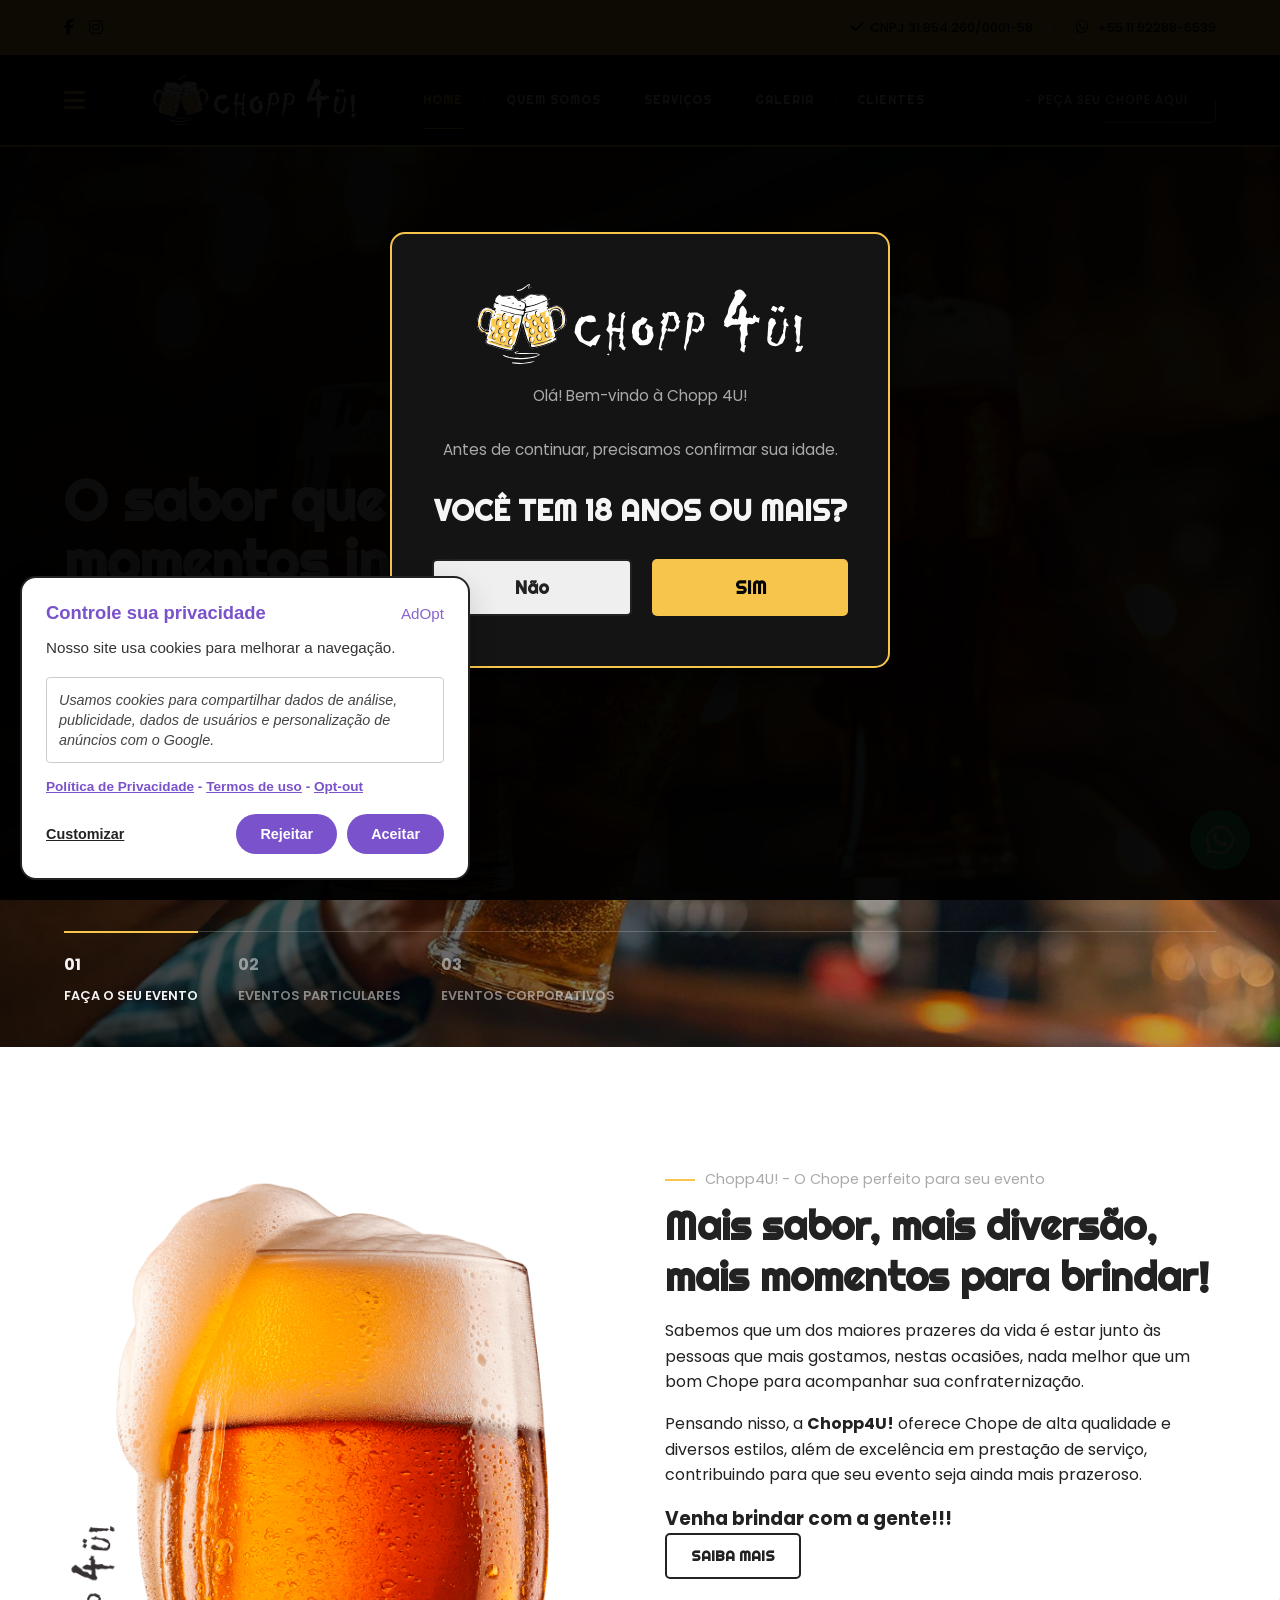
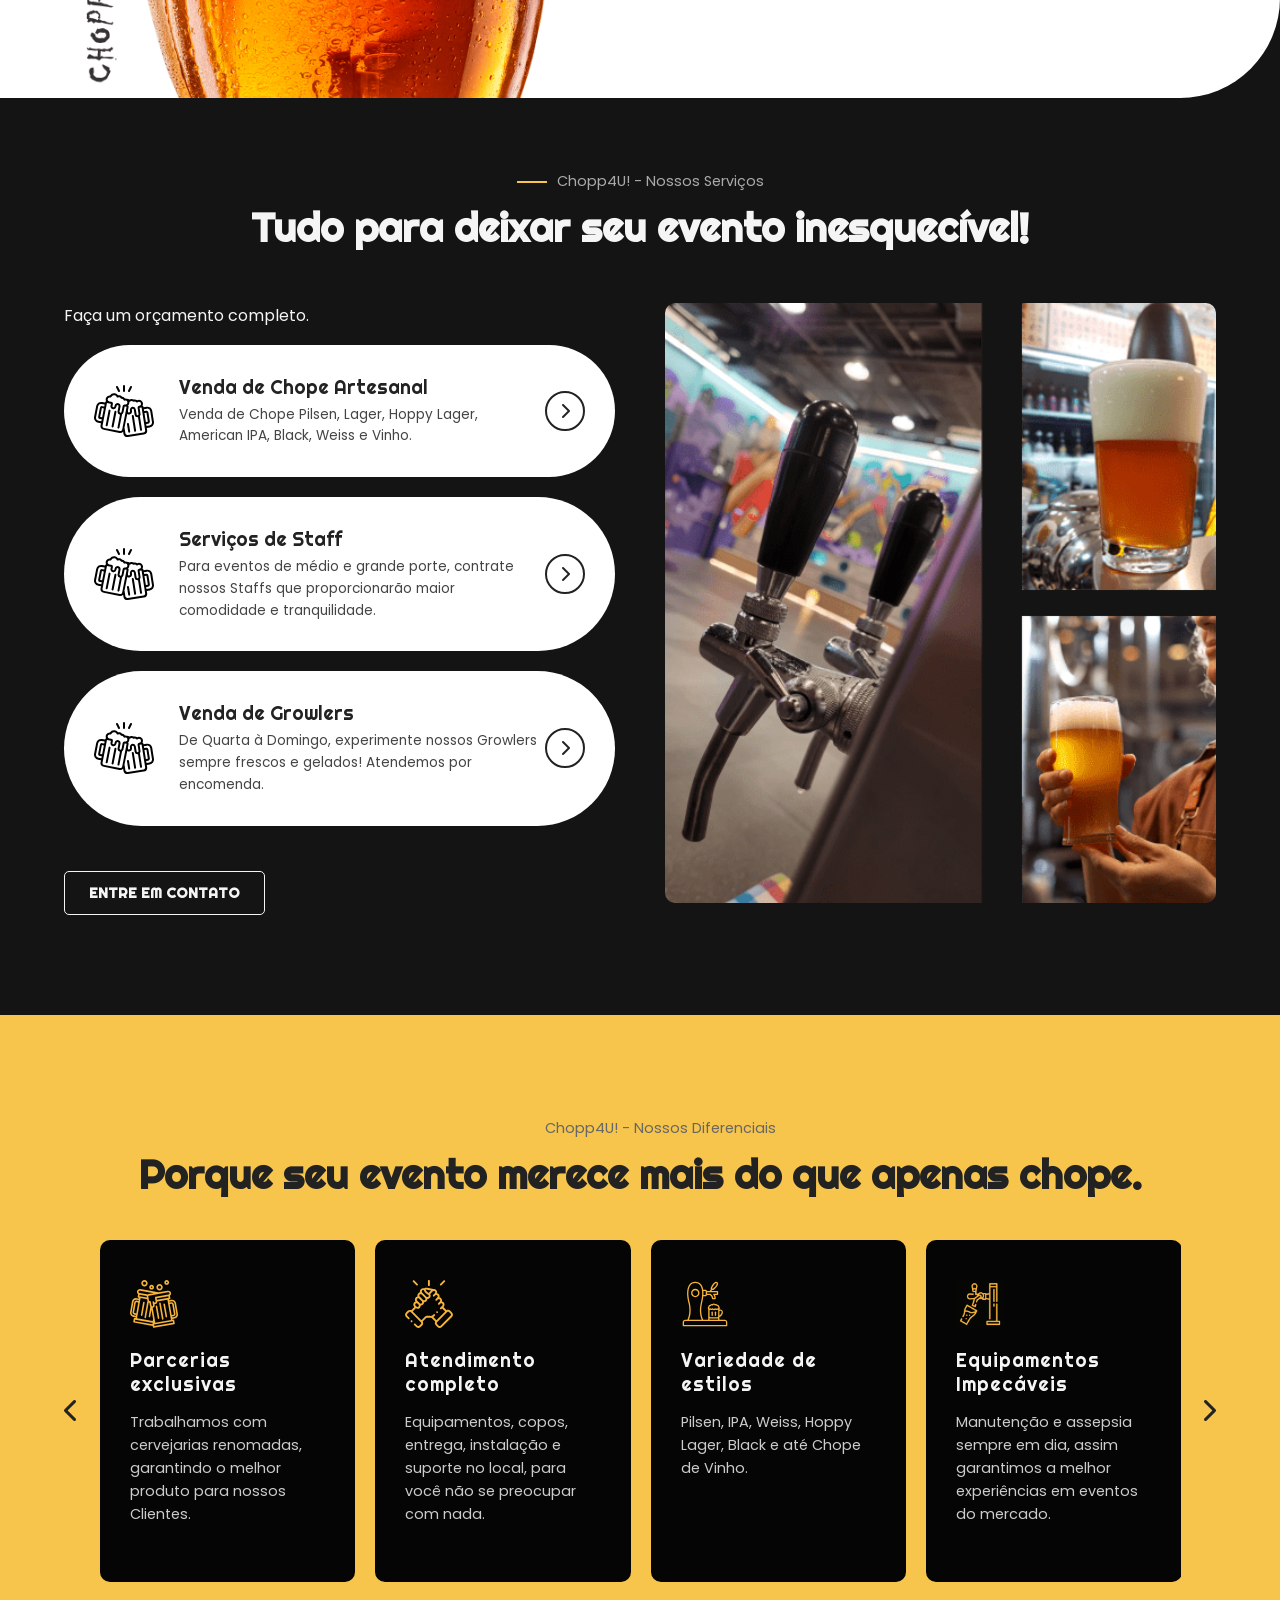
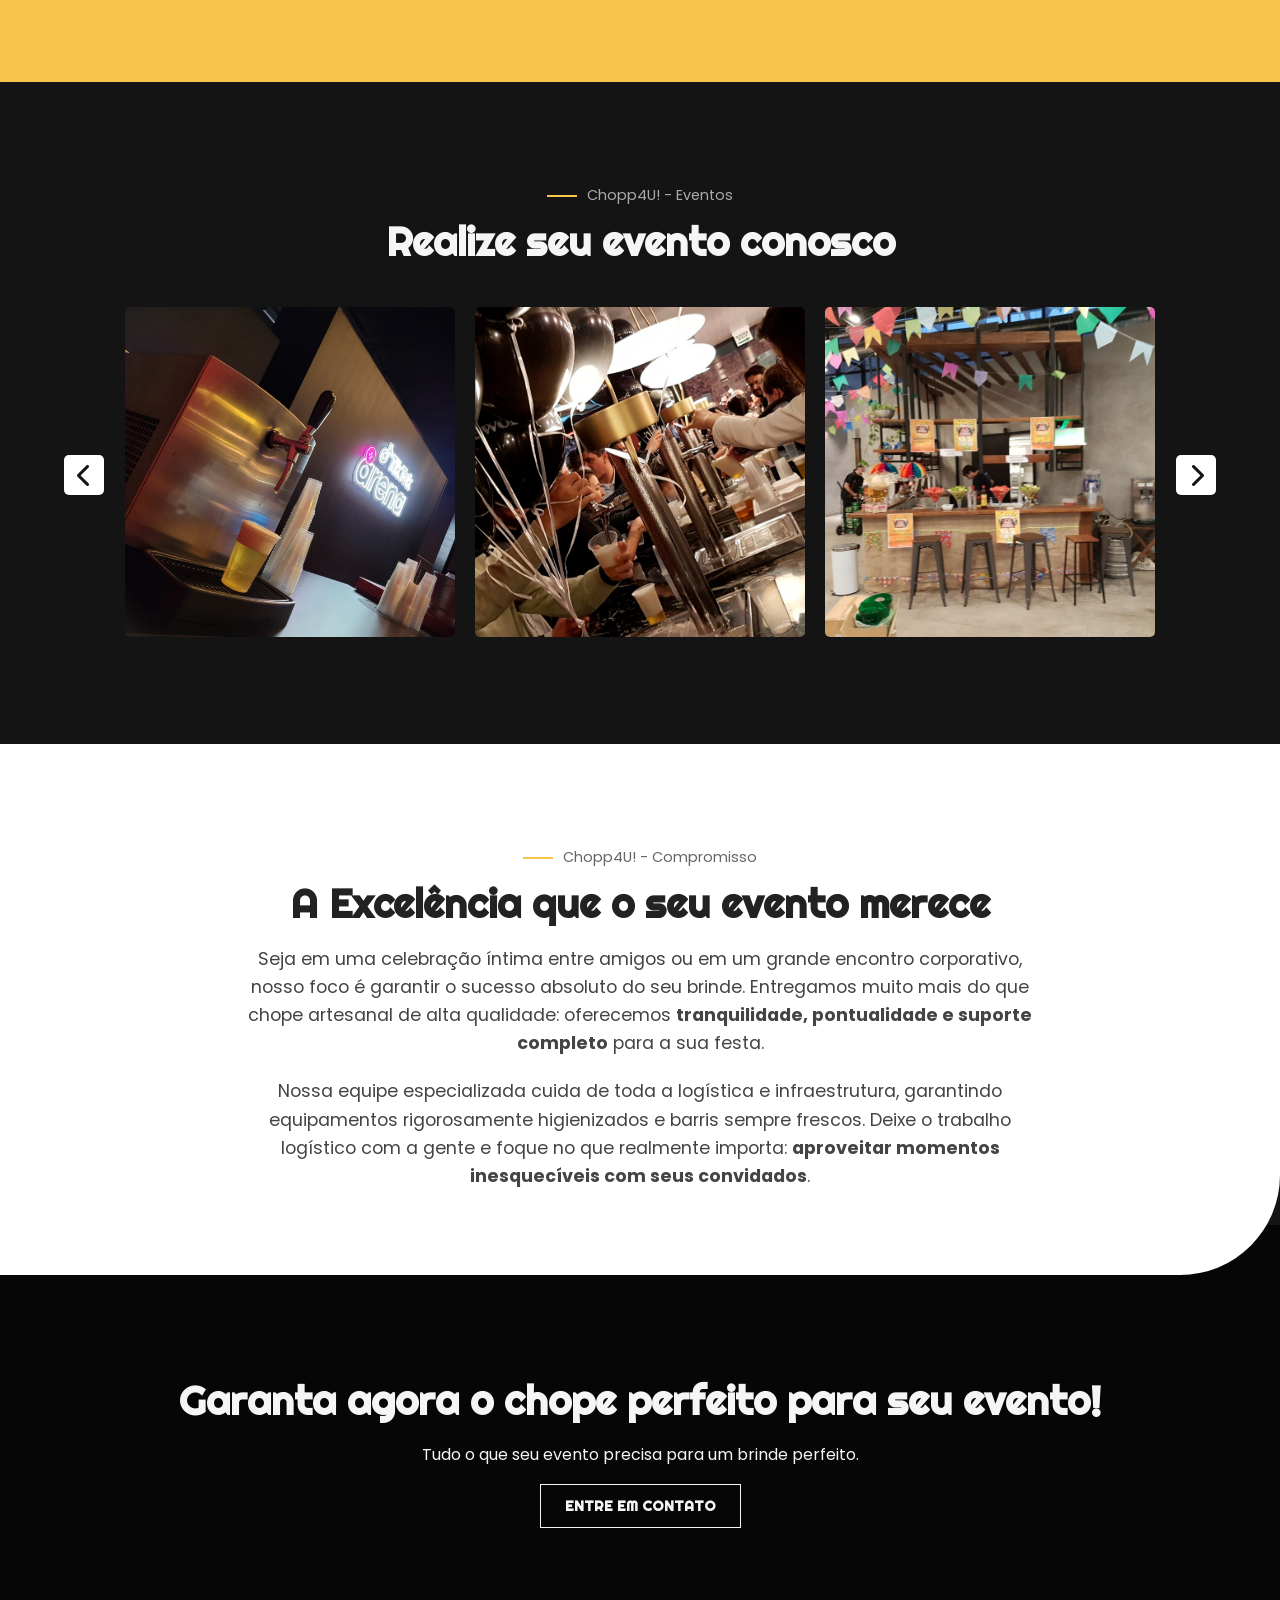
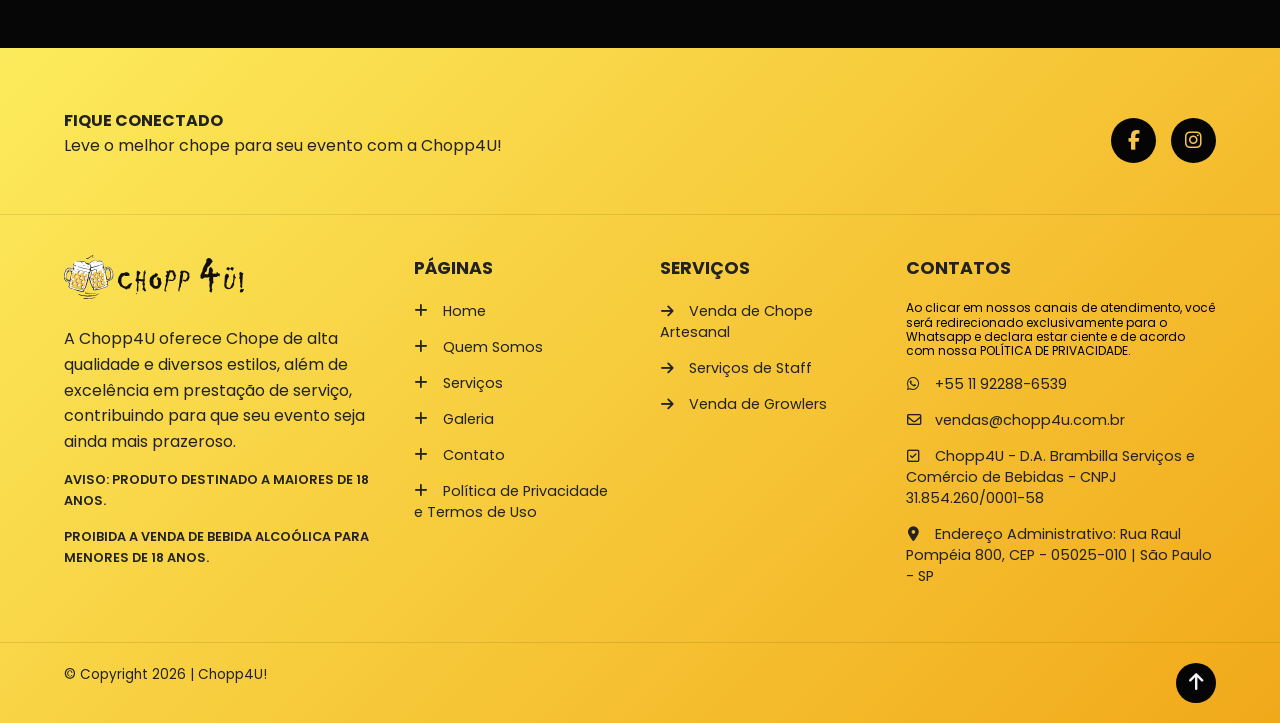
==== commit 883e7f55: "atualizacao13/04" ====
--- a/index.html
+++ b/index.html
@@ -390,7 +390,7 @@
 
                 <div class="footer-col contact-col">
                     <h4>CONTATOS</h4>
-                    <p style="font-size: 0.75rem; margin-bottom: 15px; line-height: 1.2; color: #000000;">Ao clicar em nossos canais de atendimento, você será redirecionado exclusivamente para o Whatsapp e declara estar ciente e de acordo com nossa Política de Privacidade.</p>
+                    <p style="font-size: 0.75rem; margin-bottom: 15px; line-height: 1.2; color: #000000;">Ao clicar em nossos canais de atendimento, você será redirecionado exclusivamente para o Whatsapp e declara estar ciente e de acordo com nossa <a href="politica-de-privacidade.html">POLÍTICA DE PRIVACIDADE</a>.</p>
                     <ul>
                         <li><i class="fab fa-whatsapp"></i> +55 11 92288-6539</li>
                         <li><i class="far fa-envelope"></i> vendas@chopp4u.com.br</li>
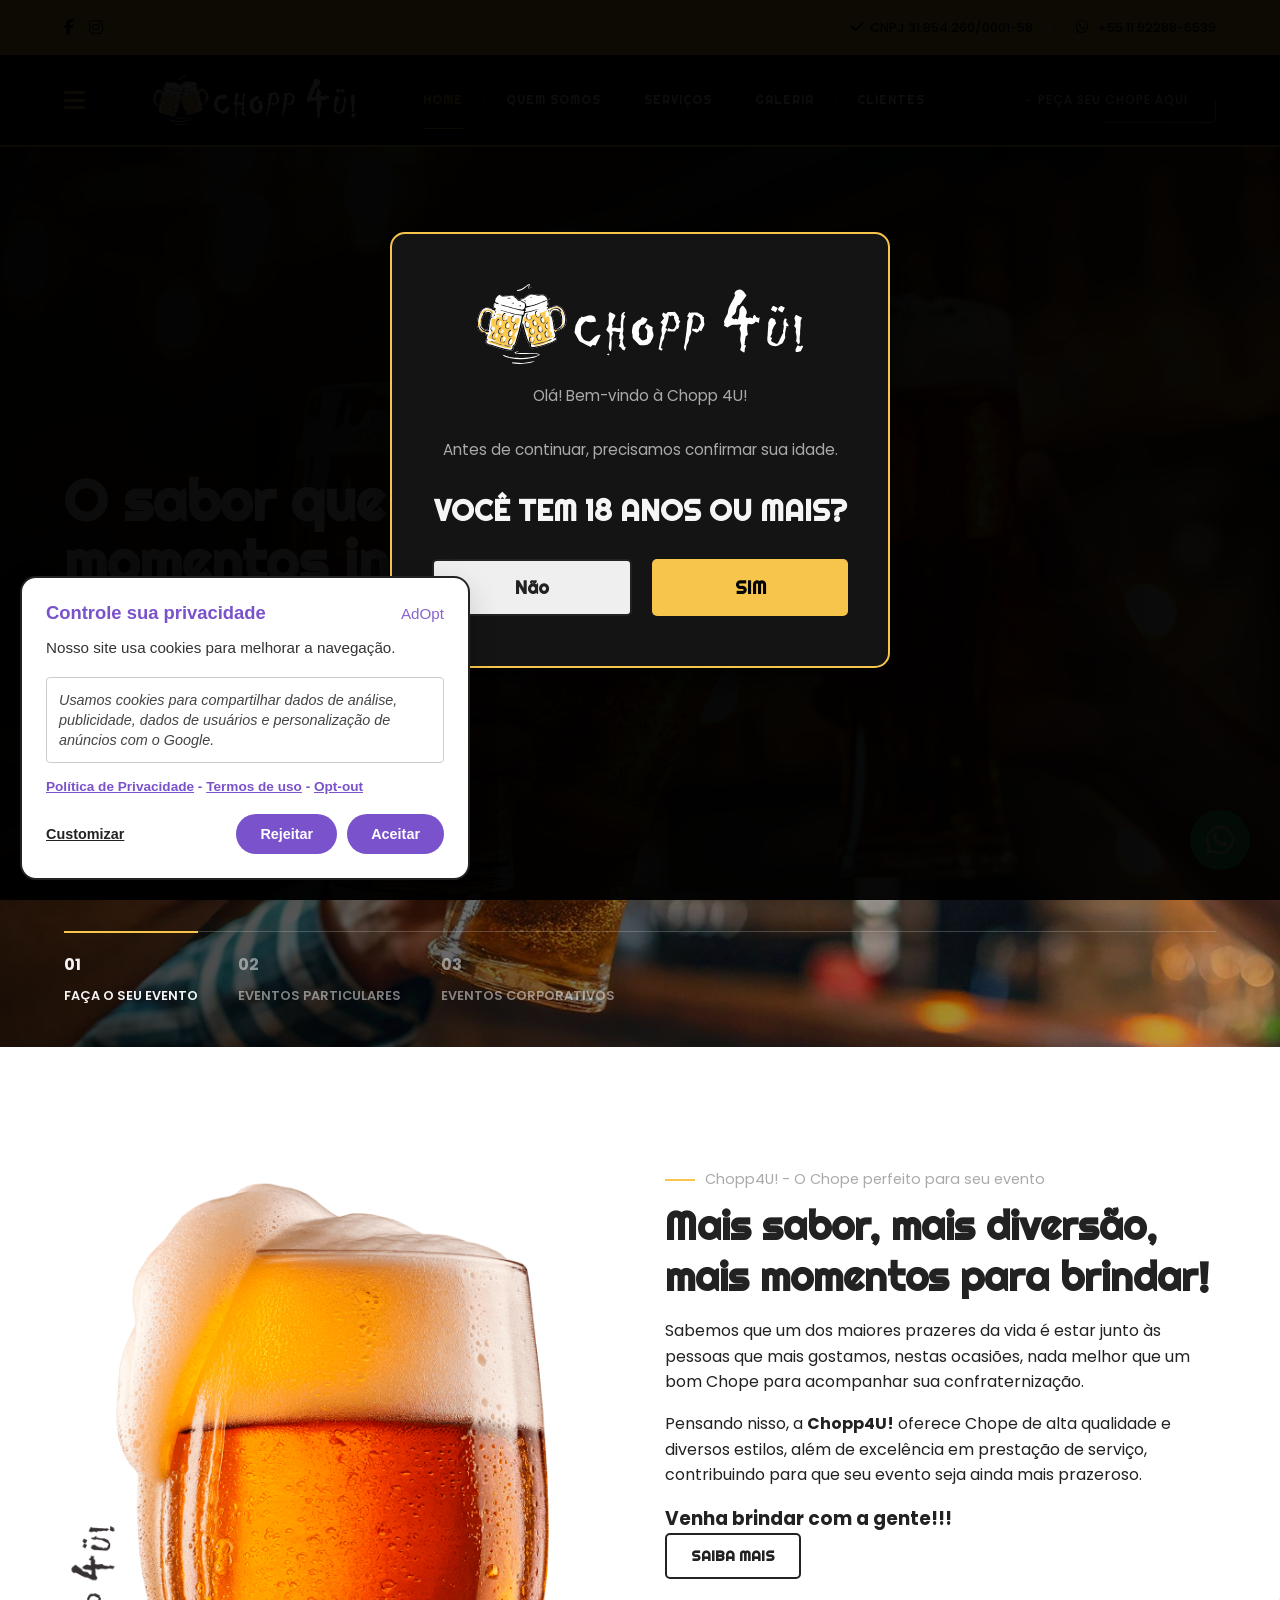
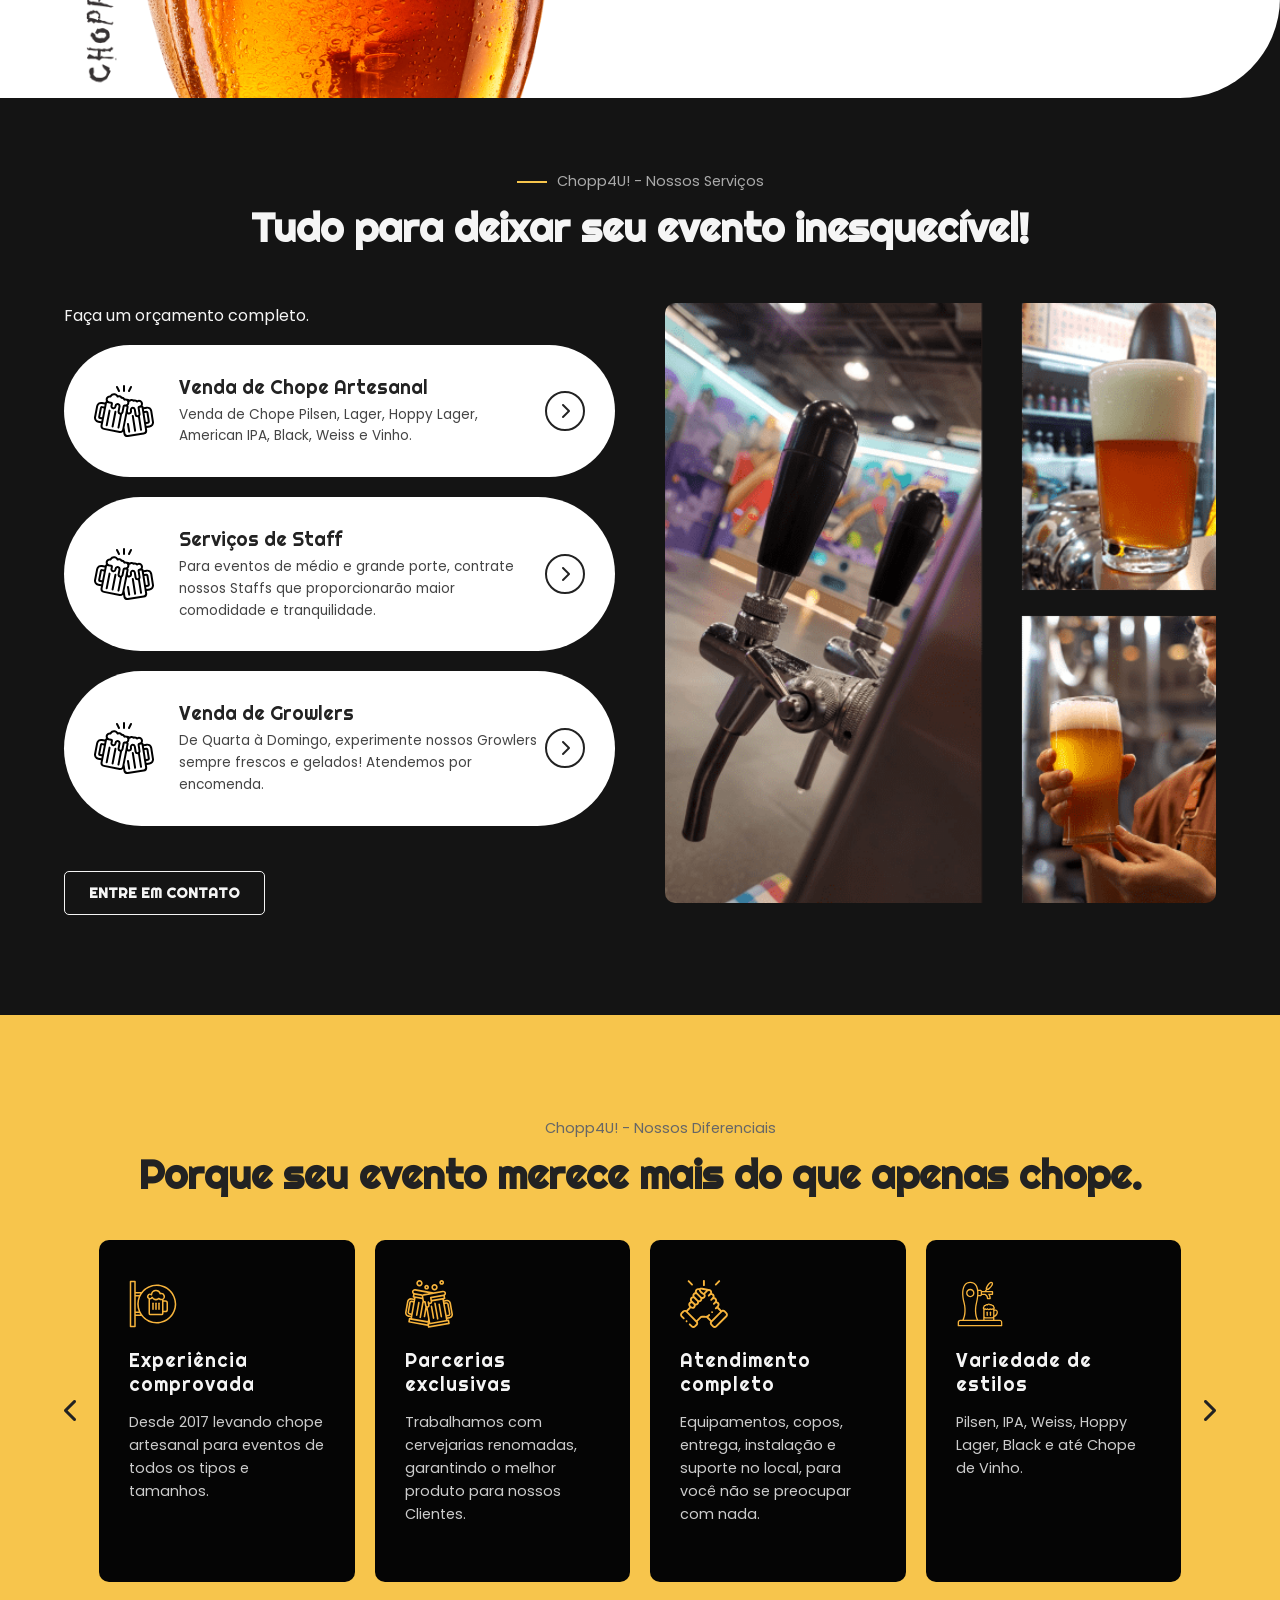
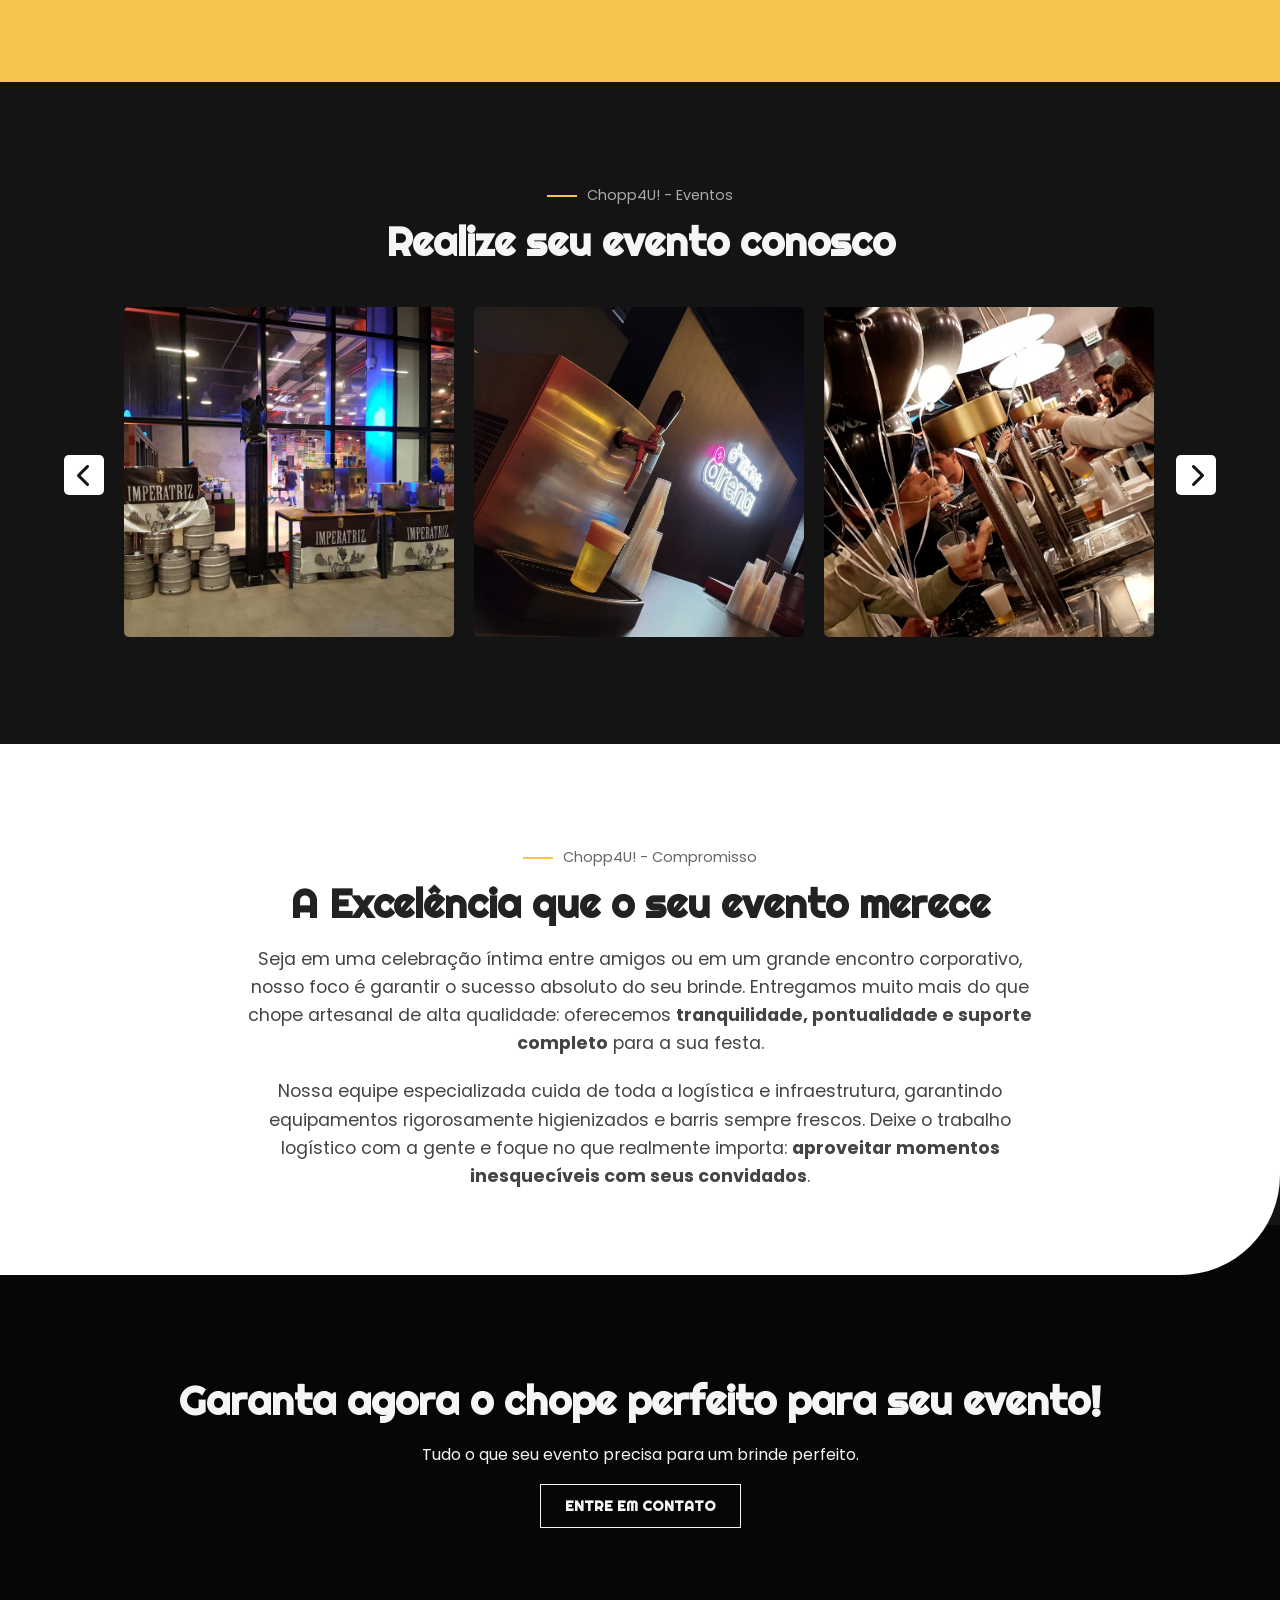
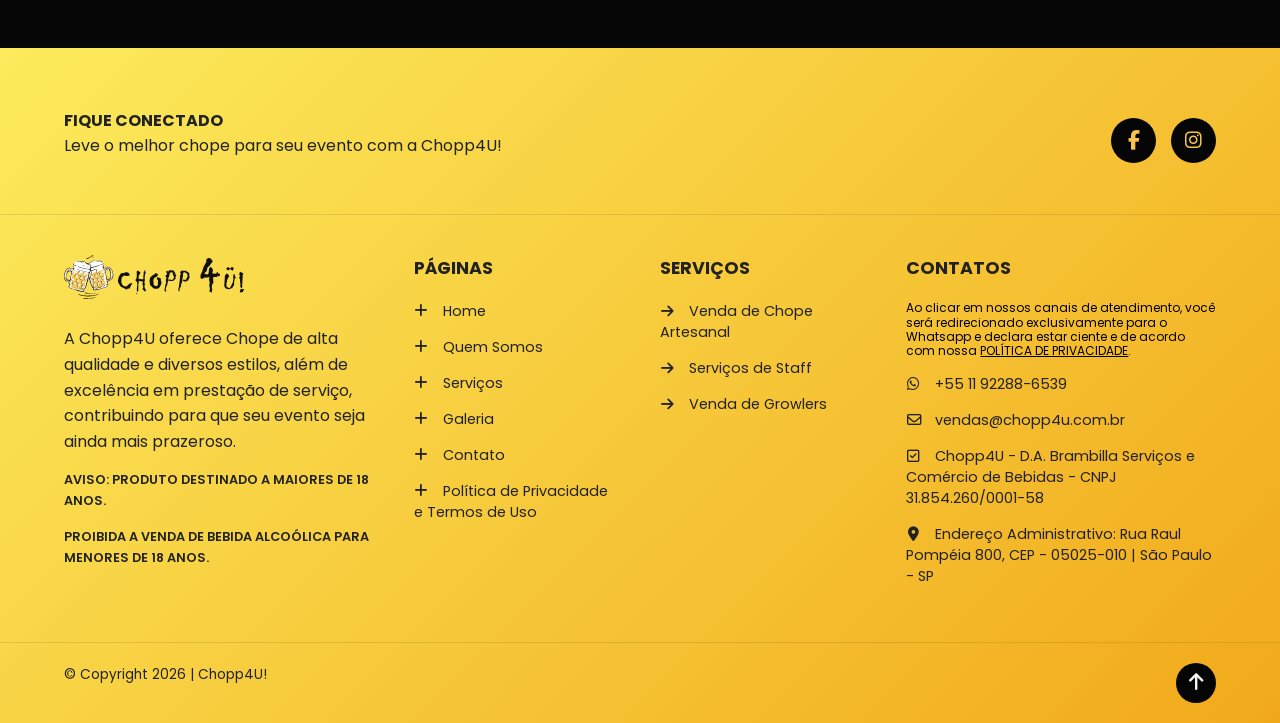
==== commit d150e7a0: "atualizacao13/04" ====
--- a/index.html
+++ b/index.html
@@ -390,7 +390,7 @@
 
                 <div class="footer-col contact-col">
                     <h4>CONTATOS</h4>
-                    <p style="font-size: 0.75rem; margin-bottom: 15px; line-height: 1.2; color: #000000;">Ao clicar em nossos canais de atendimento, você será redirecionado exclusivamente para o Whatsapp e declara estar ciente e de acordo com nossa <a href="politica-de-privacidade.html">POLÍTICA DE PRIVACIDADE</a>.</p>
+                    <p style="font-size: 0.75rem; margin-bottom: 15px; line-height: 1.2; color: #000000;">Ao clicar em nossos canais de atendimento, você será redirecionado exclusivamente para o Whatsapp e declara estar ciente e de acordo com nossa <a href="politica-de-privacidade.html"><u>POLÍTICA DE PRIVACIDADE</u></a>.</p>
                     <ul>
                         <li><i class="fab fa-whatsapp"></i> +55 11 92288-6539</li>
                         <li><i class="far fa-envelope"></i> vendas@chopp4u.com.br</li>
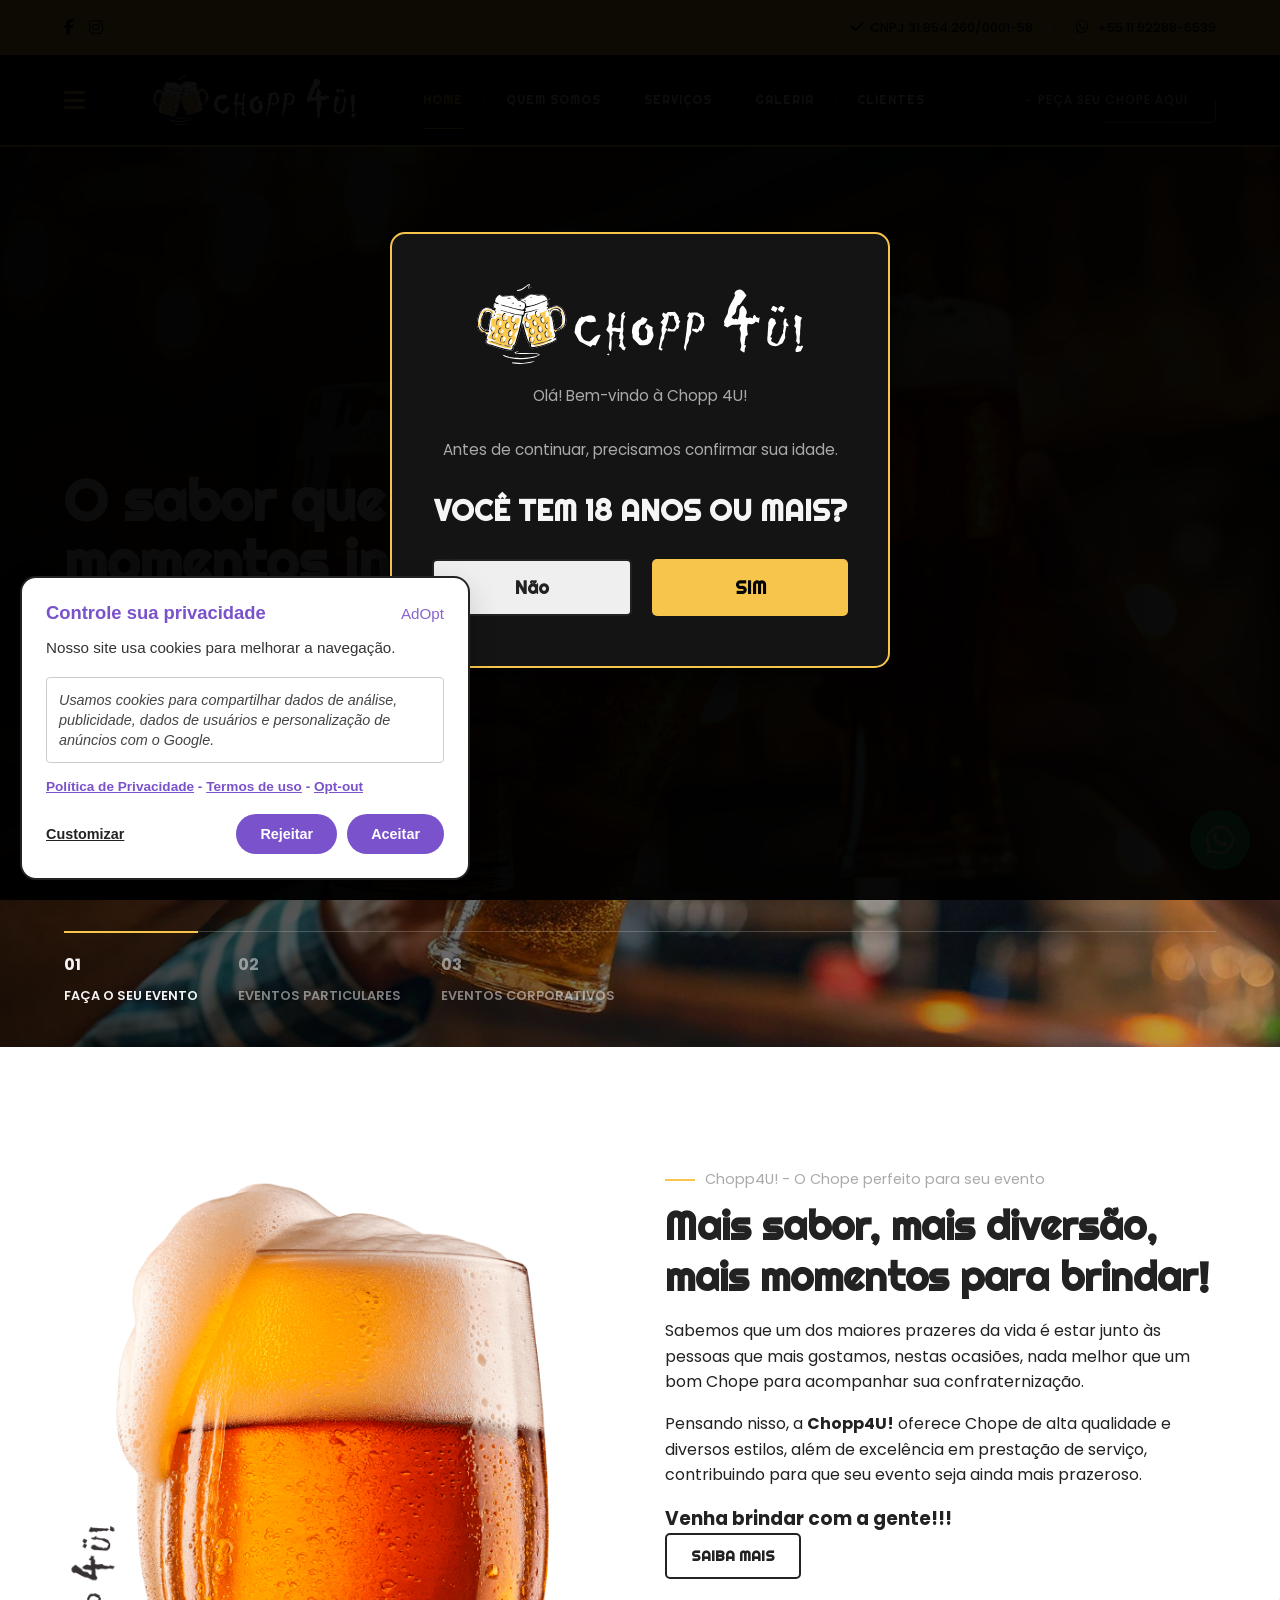
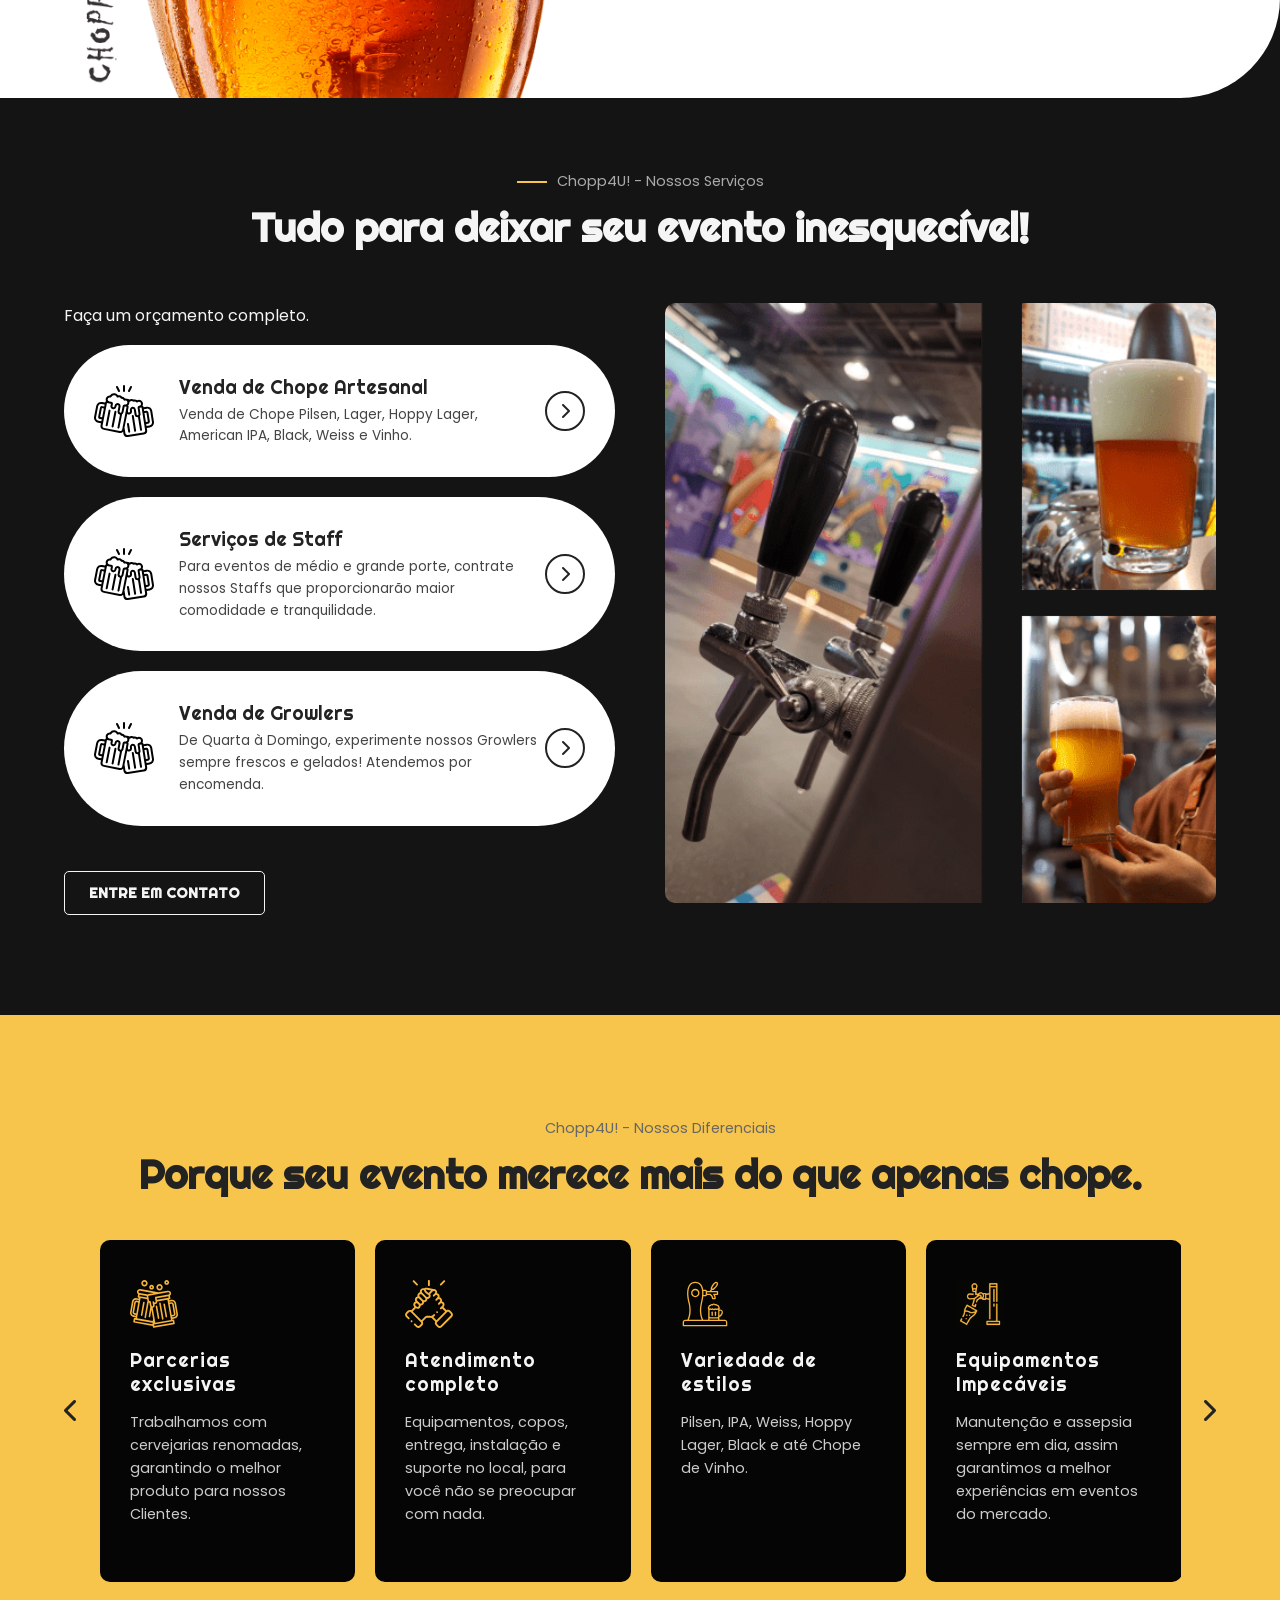
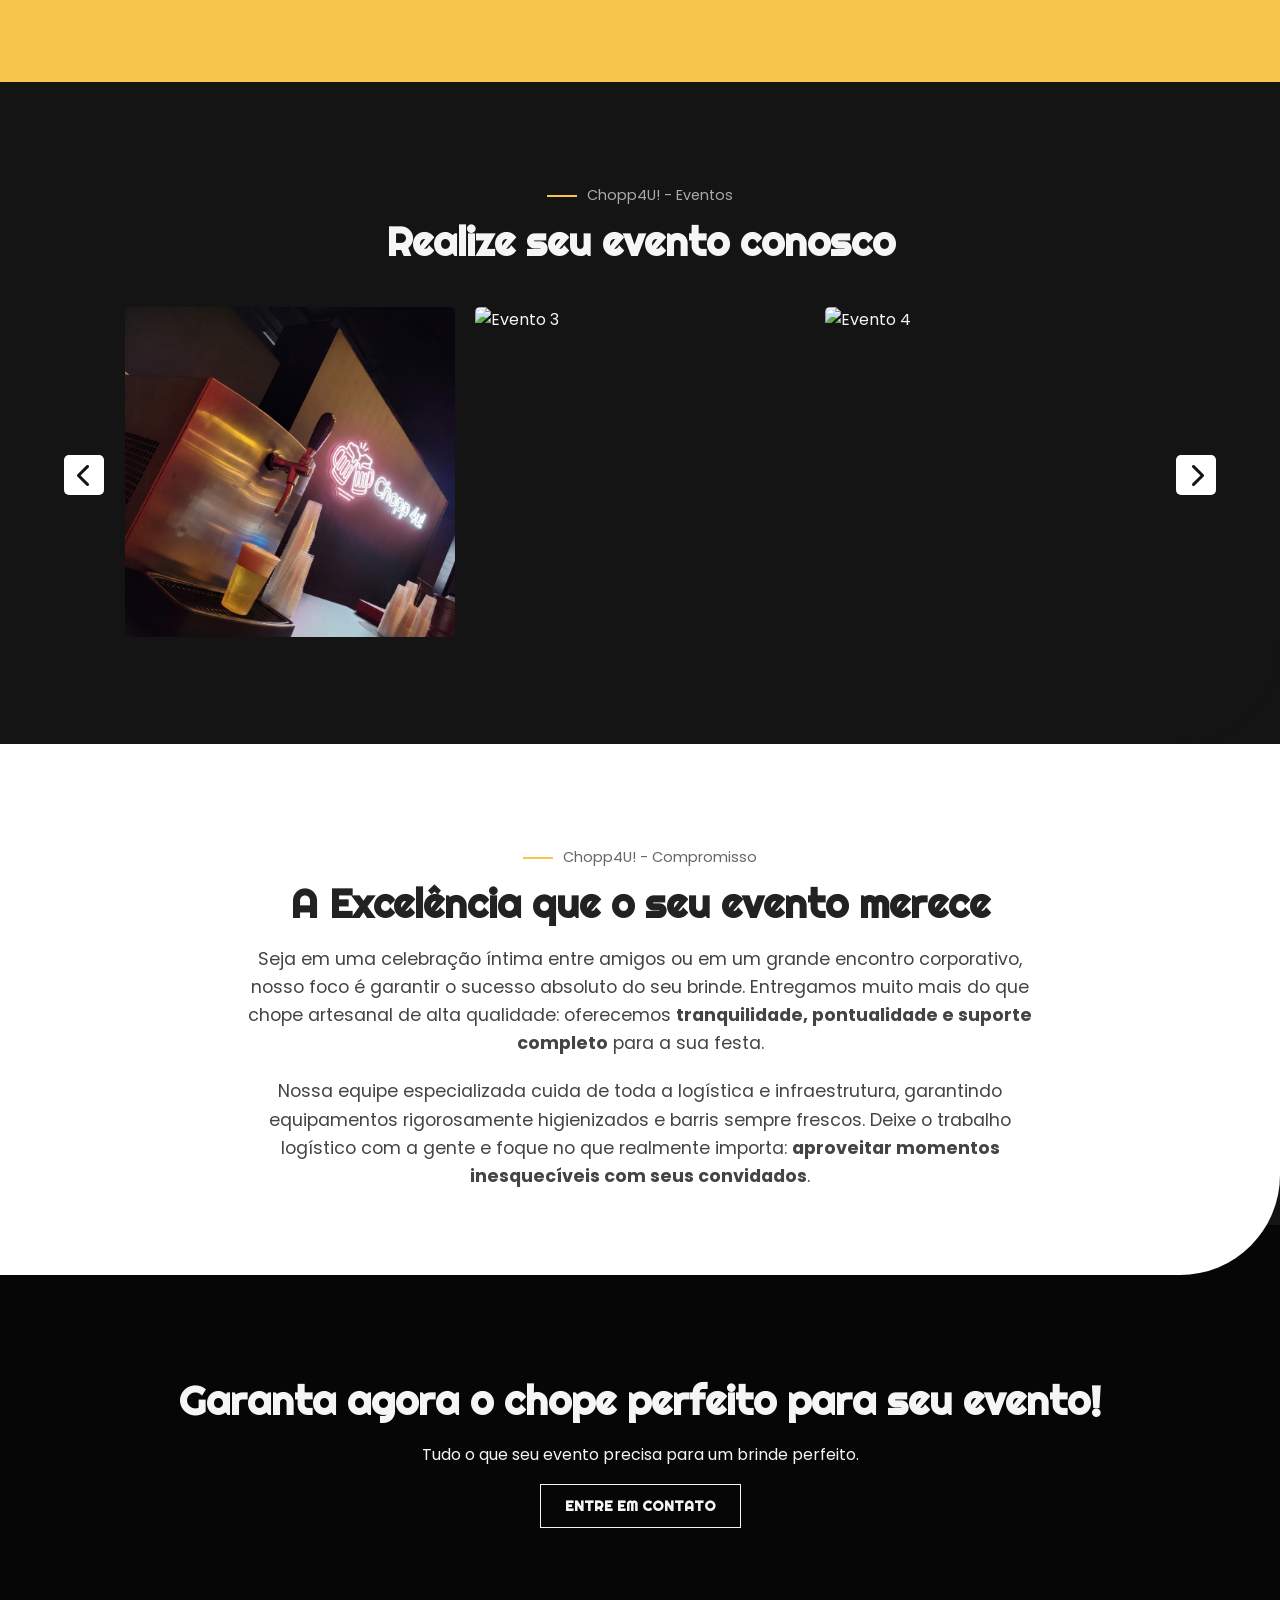
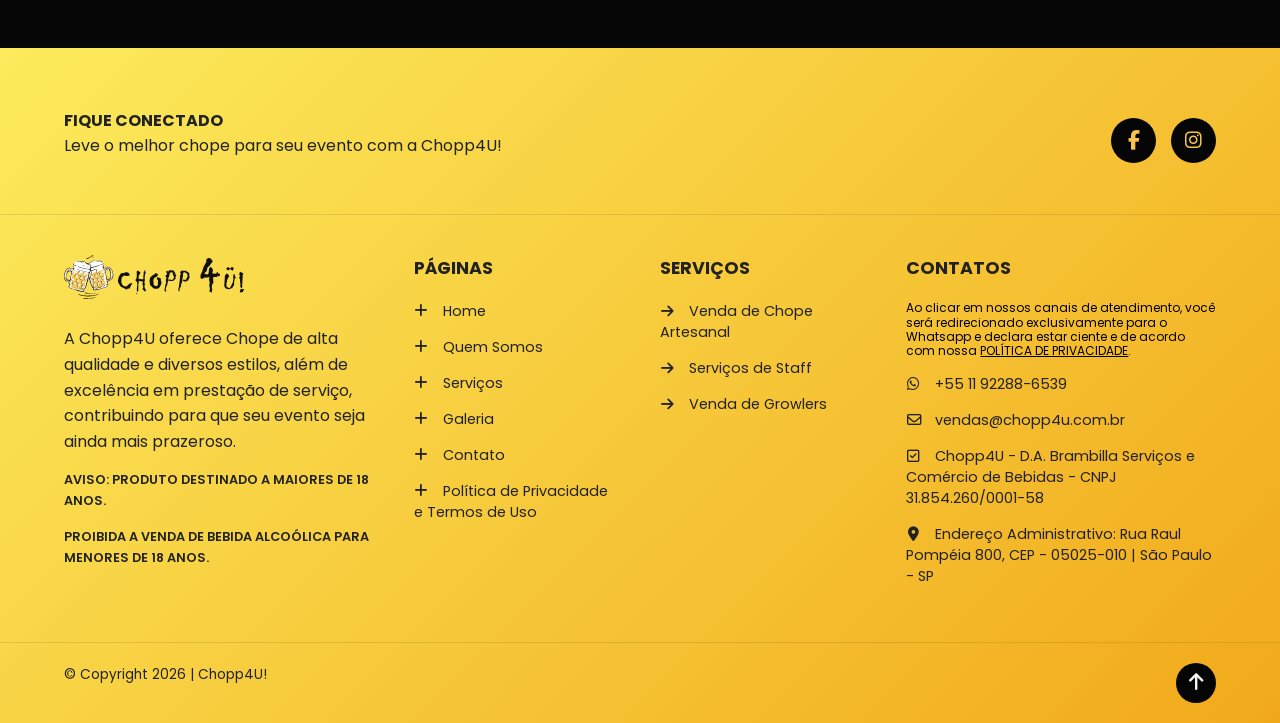
==== commit 841b7a10: "atualizacao27/04" ====
--- a/index.html
+++ b/index.html
@@ -301,14 +301,13 @@
             <div class="gallery-carousel">
                 <div class="nav-arrow left white-bg gal-arrow-left"><i class="fas fa-chevron-left"></i></div>
                 <div class="gallery-container">
-                    <div class="gallery-item"><img src="images/evento01.jpg" alt="Evento 1"></div>
-                    <div class="gallery-item"><img src="images/evento02.jpg" alt="Evento 2"></div>
-                    <div class="gallery-item"><img src="images/evento03.jpg" alt="Evento 3"></div>
-                    <div class="gallery-item"><img src="images/evento04.jpg" alt="Evento 4"></div>
-                    <div class="gallery-item"><img src="images/evento05.jpg" alt="Evento 5"></div>
-                    <div class="gallery-item"><img src="images/evento06.jpg" alt="Evento 6"></div>
-                    <div class="gallery-item"><img src="images/evento07.jpg" alt="Evento 7"></div>
-                    <div class="gallery-item"><img src="images/evento08.jpg" alt="Evento 8"></div>
+                    <div class="gallery-item"><img src="images/evento01.jpeg" alt="Evento 1"></div>
+                    <div class="gallery-item"><img src="images/evento02.png" alt="Evento 2"></div>
+                    <div class="gallery-item"><img src="images/evento03.jpeg" alt="Evento 3"></div>
+                    <div class="gallery-item"><img src="images/evento04.jpeg" alt="Evento 4"></div>
+                    <div class="gallery-item"><img src="images/evento05.jpeg" alt="Evento 5"></div>
+                    <div class="gallery-item"><img src="images/evento06.jpeg" alt="Evento 6"></div>
+                    <div class="gallery-item"><img src="images/evento07.jpeg" alt="Evento 7"></div>
                     <div class="gallery-item"><img src="images/evento09.jpg" alt="Evento 9"></div>
                 </div>
                 <div class="nav-arrow right white-bg gal-arrow-right"><i class="fas fa-chevron-right"></i></div>
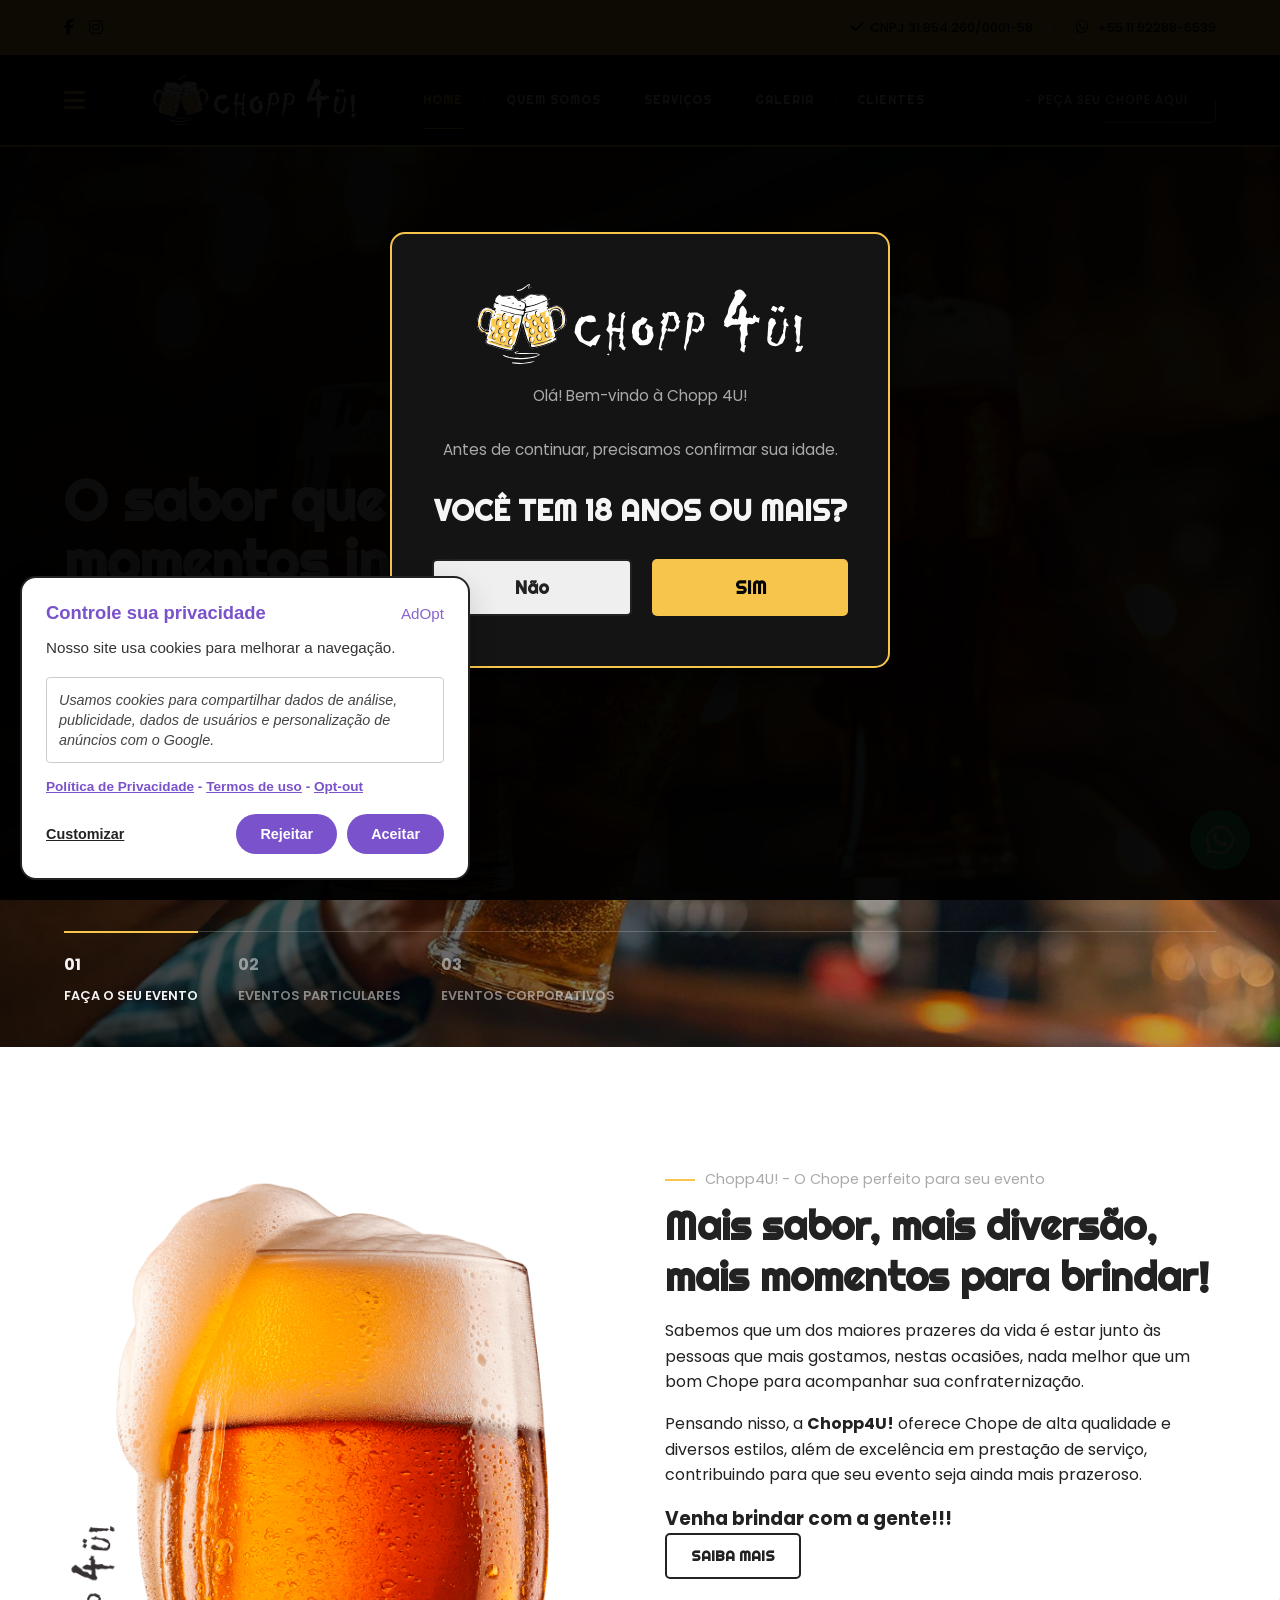
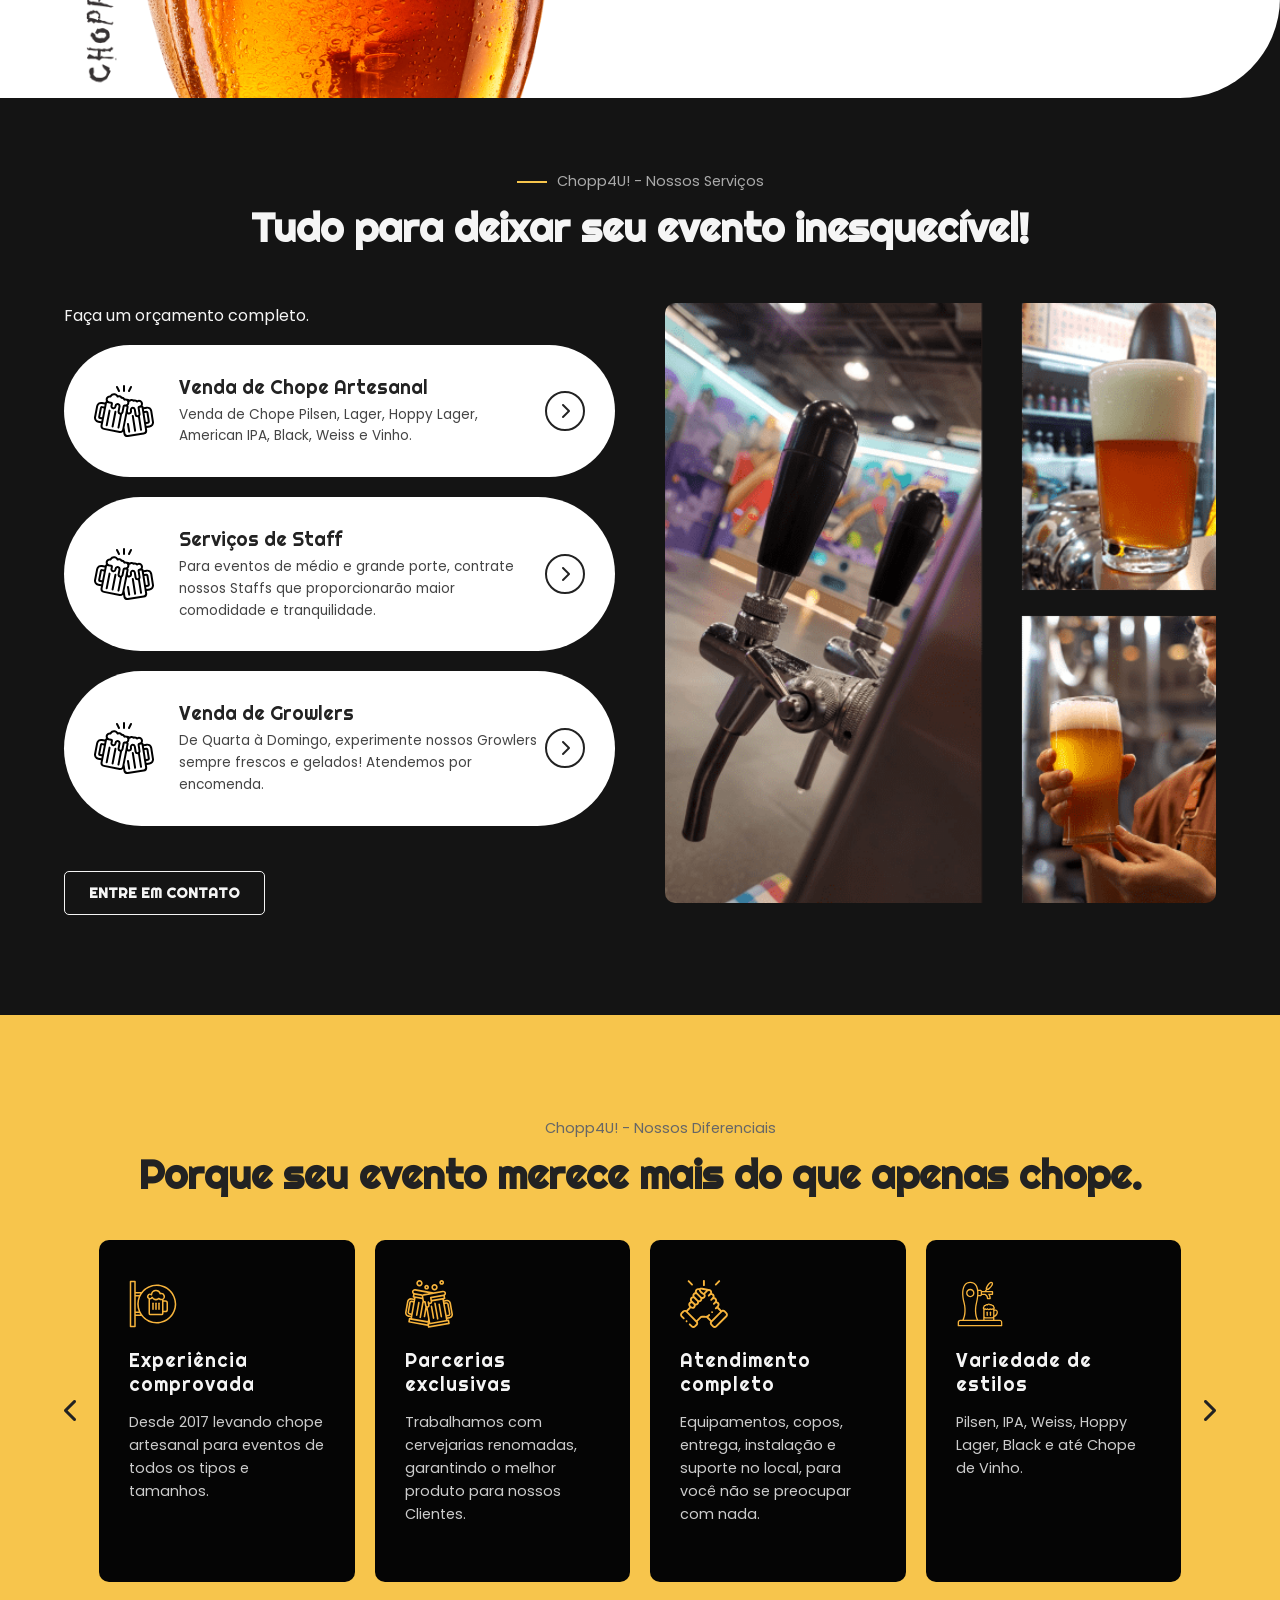
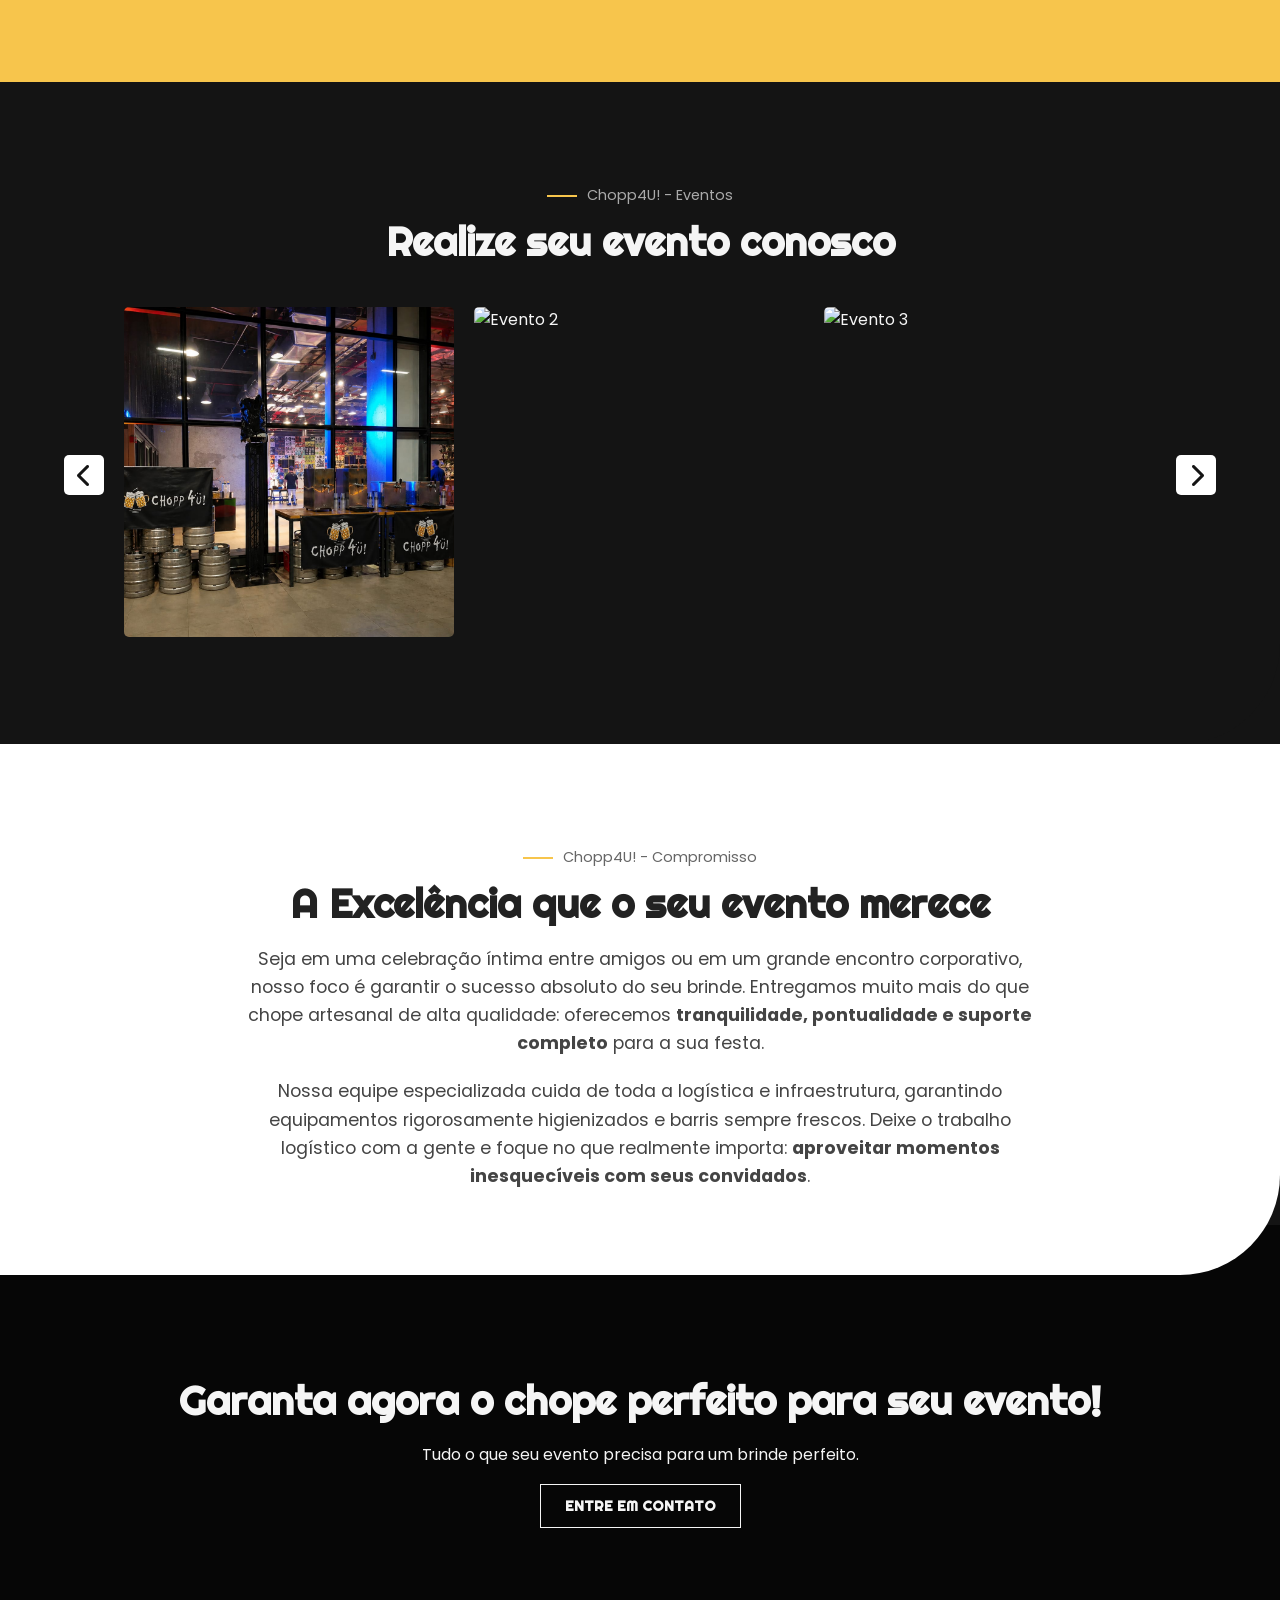
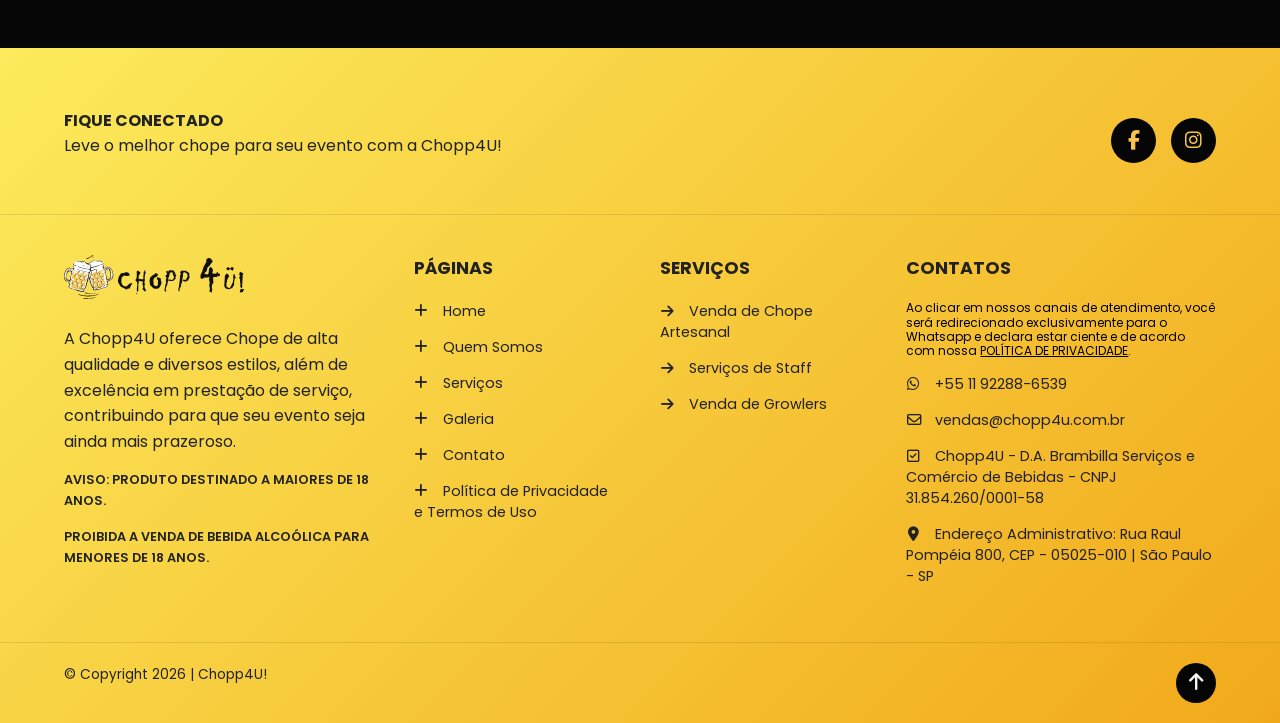
==== commit 7852ae07: "atualizacao27/04" ====
--- a/index.html
+++ b/index.html
@@ -302,7 +302,7 @@
                 <div class="nav-arrow left white-bg gal-arrow-left"><i class="fas fa-chevron-left"></i></div>
                 <div class="gallery-container">
                     <div class="gallery-item"><img src="images/evento01.jpeg" alt="Evento 1"></div>
-                    <div class="gallery-item"><img src="images/evento02.png" alt="Evento 2"></div>
+                    <div class="gallery-item"><img src="images/evento02.jpeg" alt="Evento 2"></div>
                     <div class="gallery-item"><img src="images/evento03.jpeg" alt="Evento 3"></div>
                     <div class="gallery-item"><img src="images/evento04.jpeg" alt="Evento 4"></div>
                     <div class="gallery-item"><img src="images/evento05.jpeg" alt="Evento 5"></div>
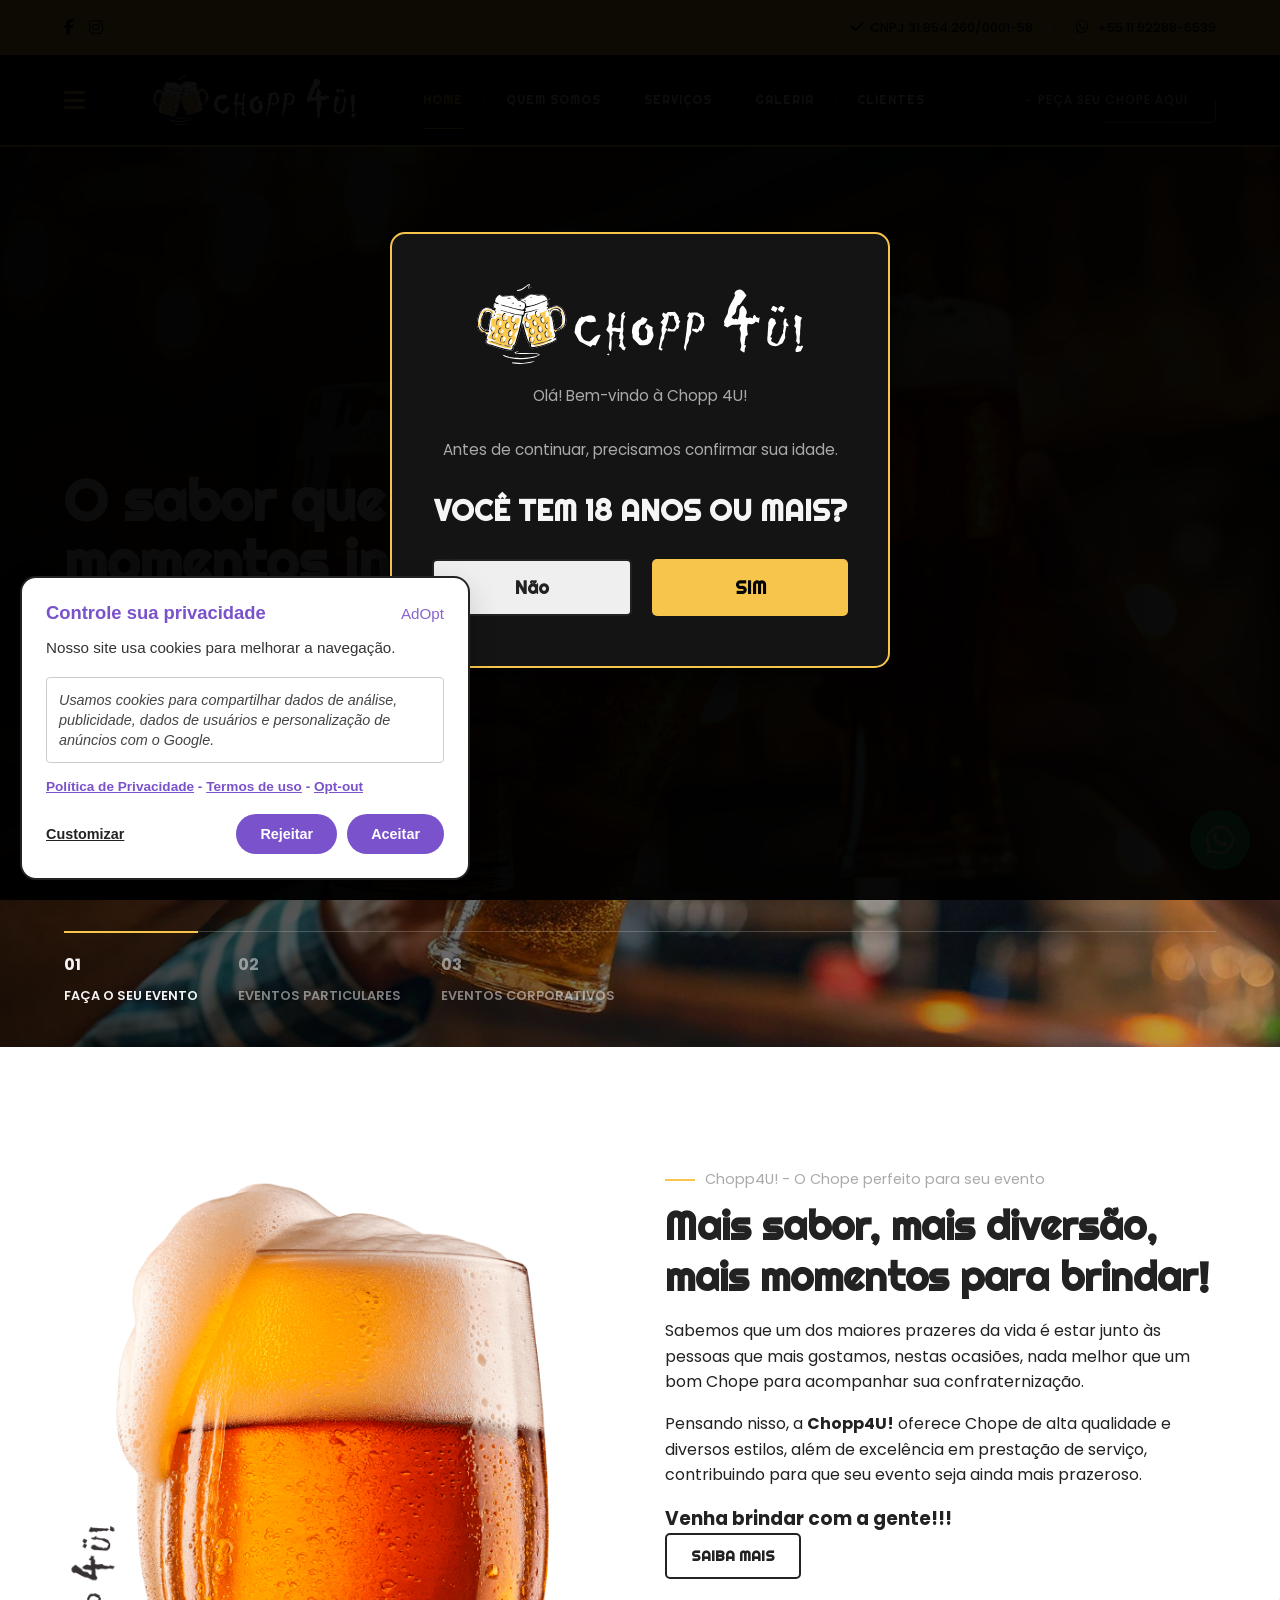
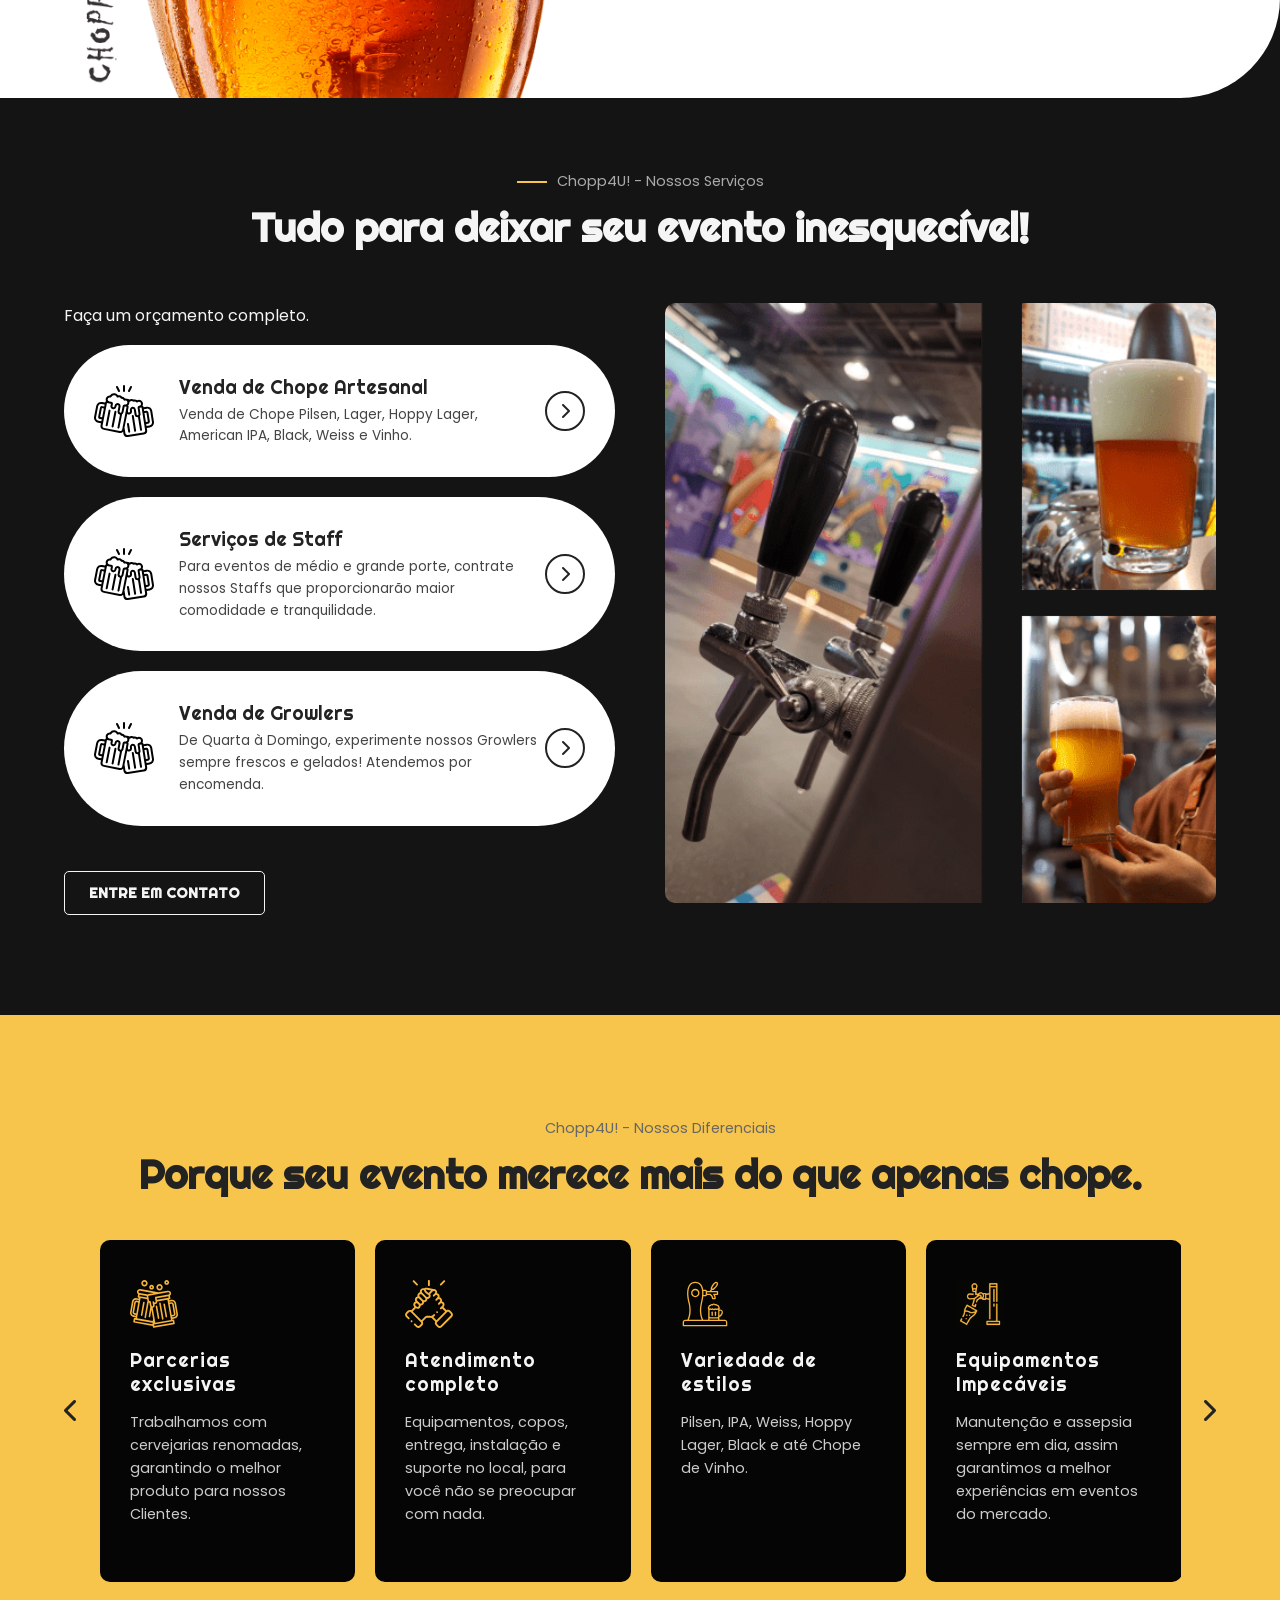
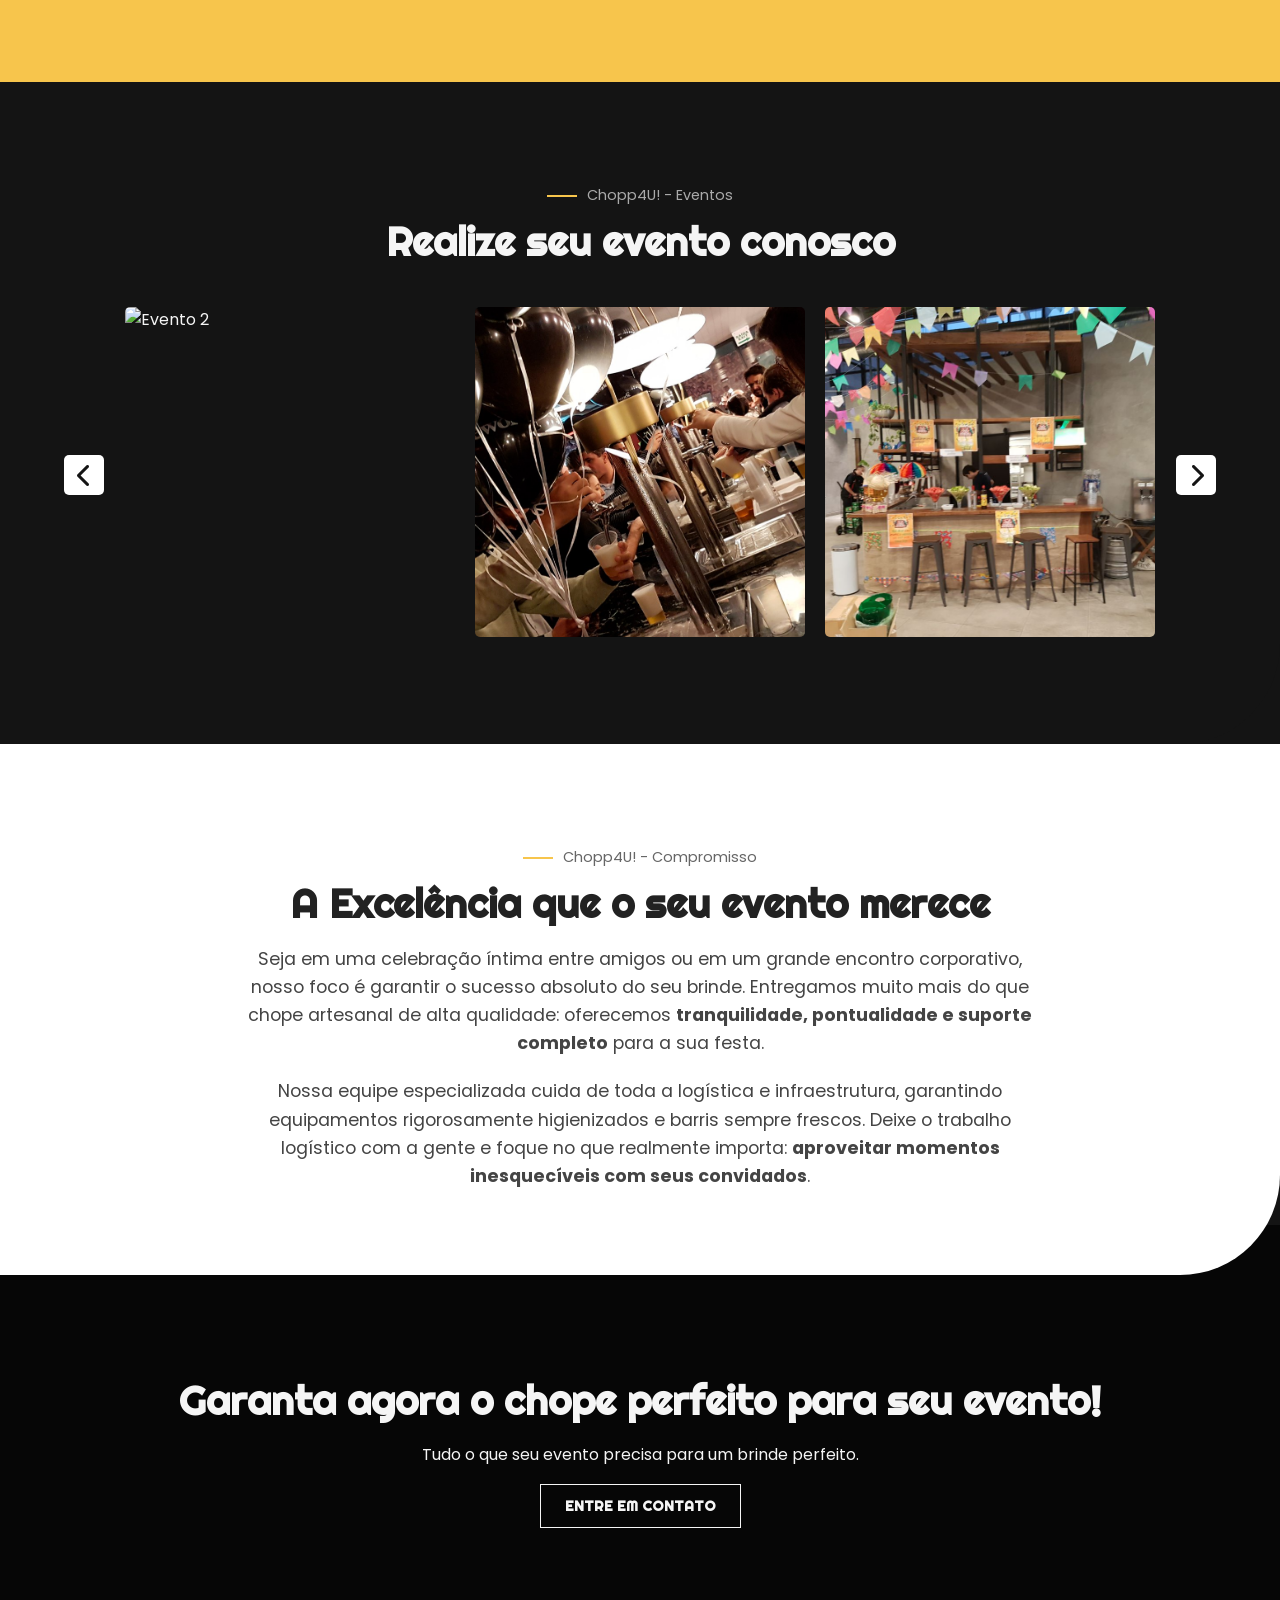
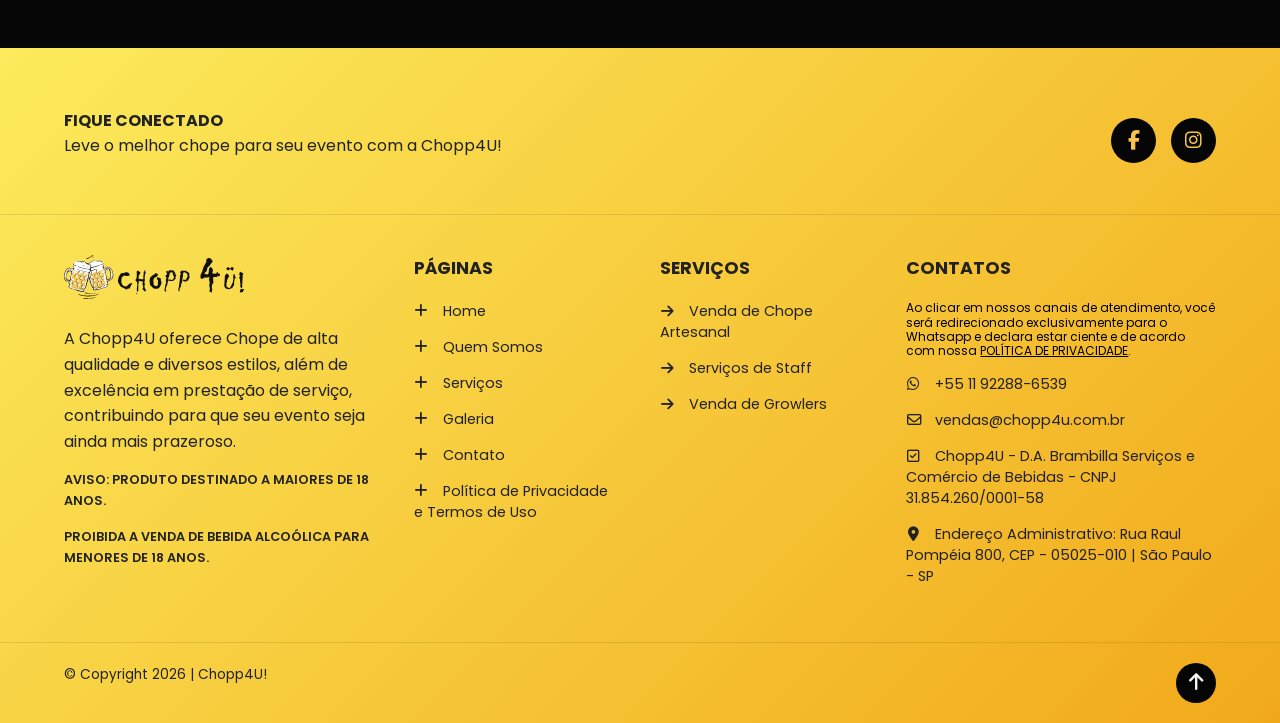
==== commit 8403f87d: "atualizacao27/04" ====
--- a/index.html
+++ b/index.html
@@ -303,11 +303,11 @@
                 <div class="gallery-container">
                     <div class="gallery-item"><img src="images/evento01.jpeg" alt="Evento 1"></div>
                     <div class="gallery-item"><img src="images/evento02.jpeg" alt="Evento 2"></div>
-                    <div class="gallery-item"><img src="images/evento03.jpeg" alt="Evento 3"></div>
-                    <div class="gallery-item"><img src="images/evento04.jpeg" alt="Evento 4"></div>
+                    <div class="gallery-item"><img src="images/evento03.jpg" alt="Evento 3"></div>
+                    <div class="gallery-item"><img src="images/evento04.jpg" alt="Evento 4"></div>
                     <div class="gallery-item"><img src="images/evento05.jpeg" alt="Evento 5"></div>
                     <div class="gallery-item"><img src="images/evento06.jpeg" alt="Evento 6"></div>
-                    <div class="gallery-item"><img src="images/evento07.jpeg" alt="Evento 7"></div>
+                    <div class="gallery-item"><img src="images/evento07.jpg" alt="Evento 7"></div>
                     <div class="gallery-item"><img src="images/evento09.jpg" alt="Evento 9"></div>
                 </div>
                 <div class="nav-arrow right white-bg gal-arrow-right"><i class="fas fa-chevron-right"></i></div>
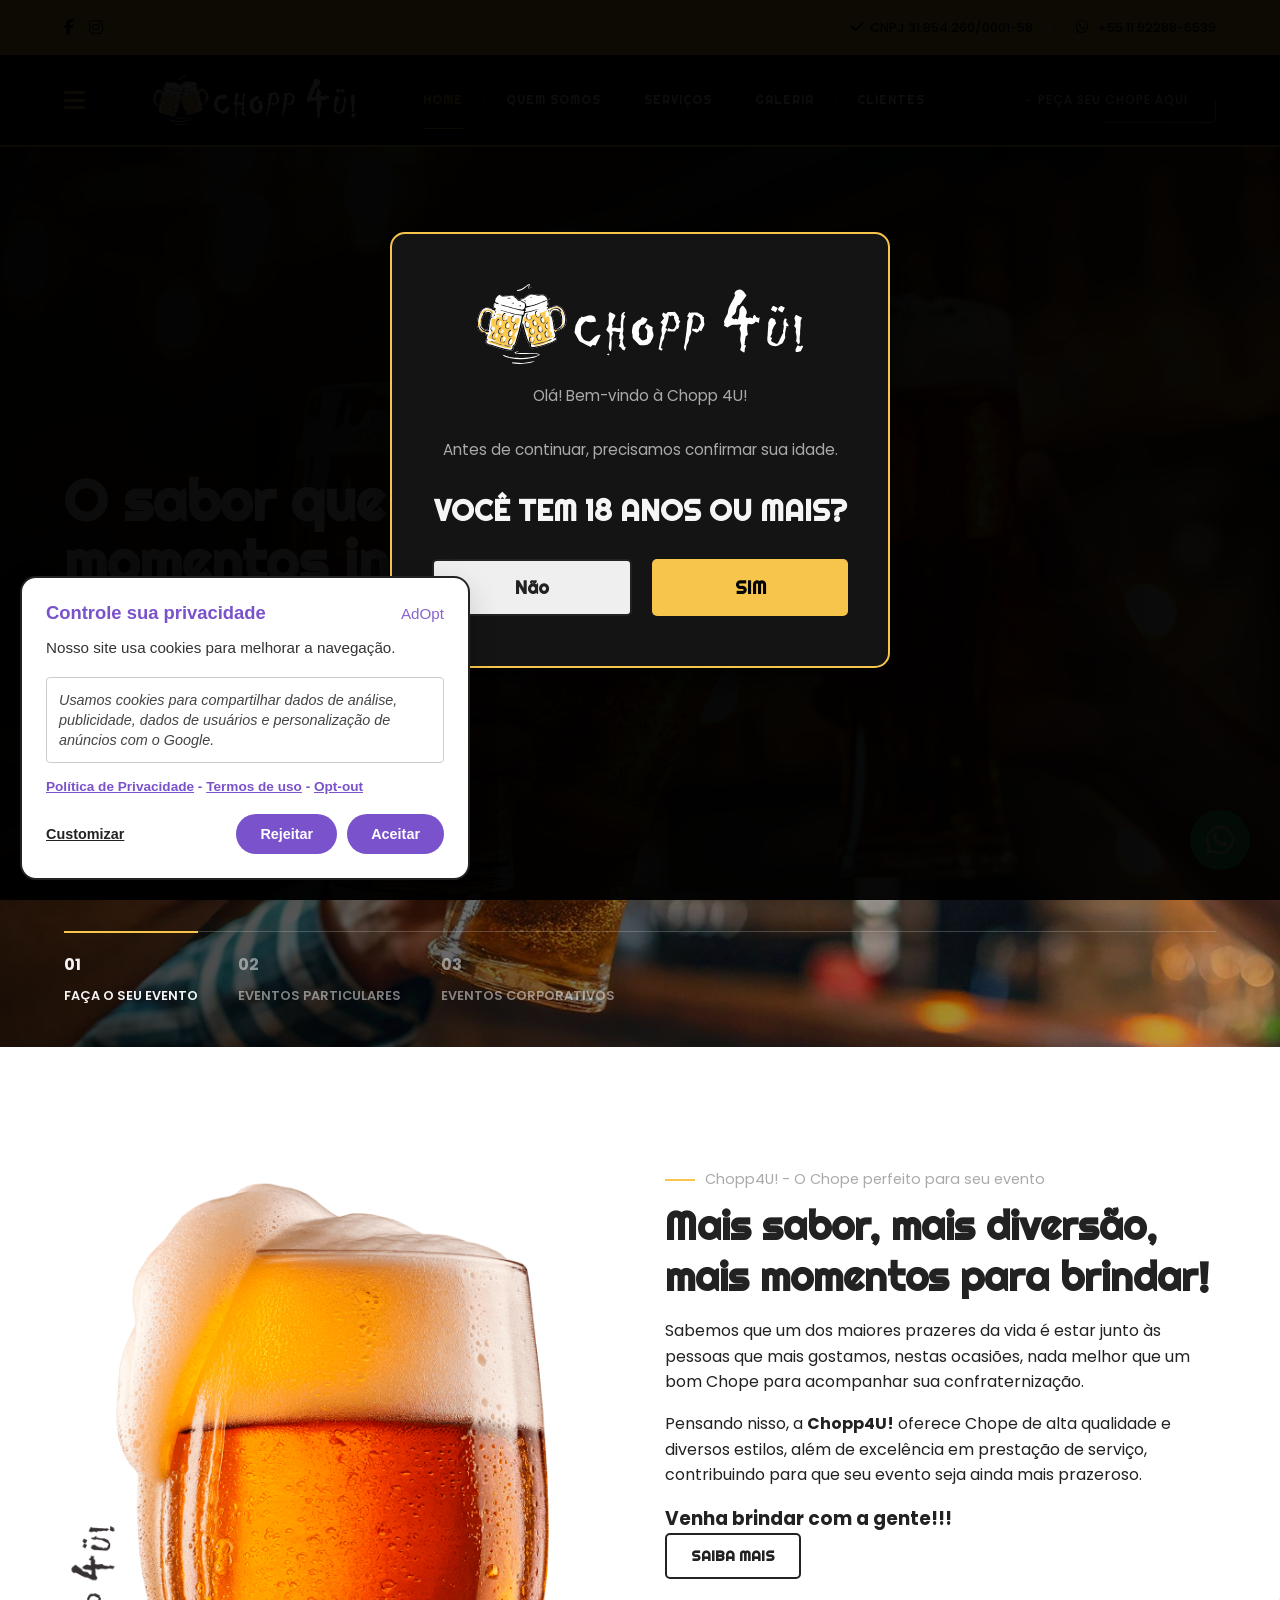
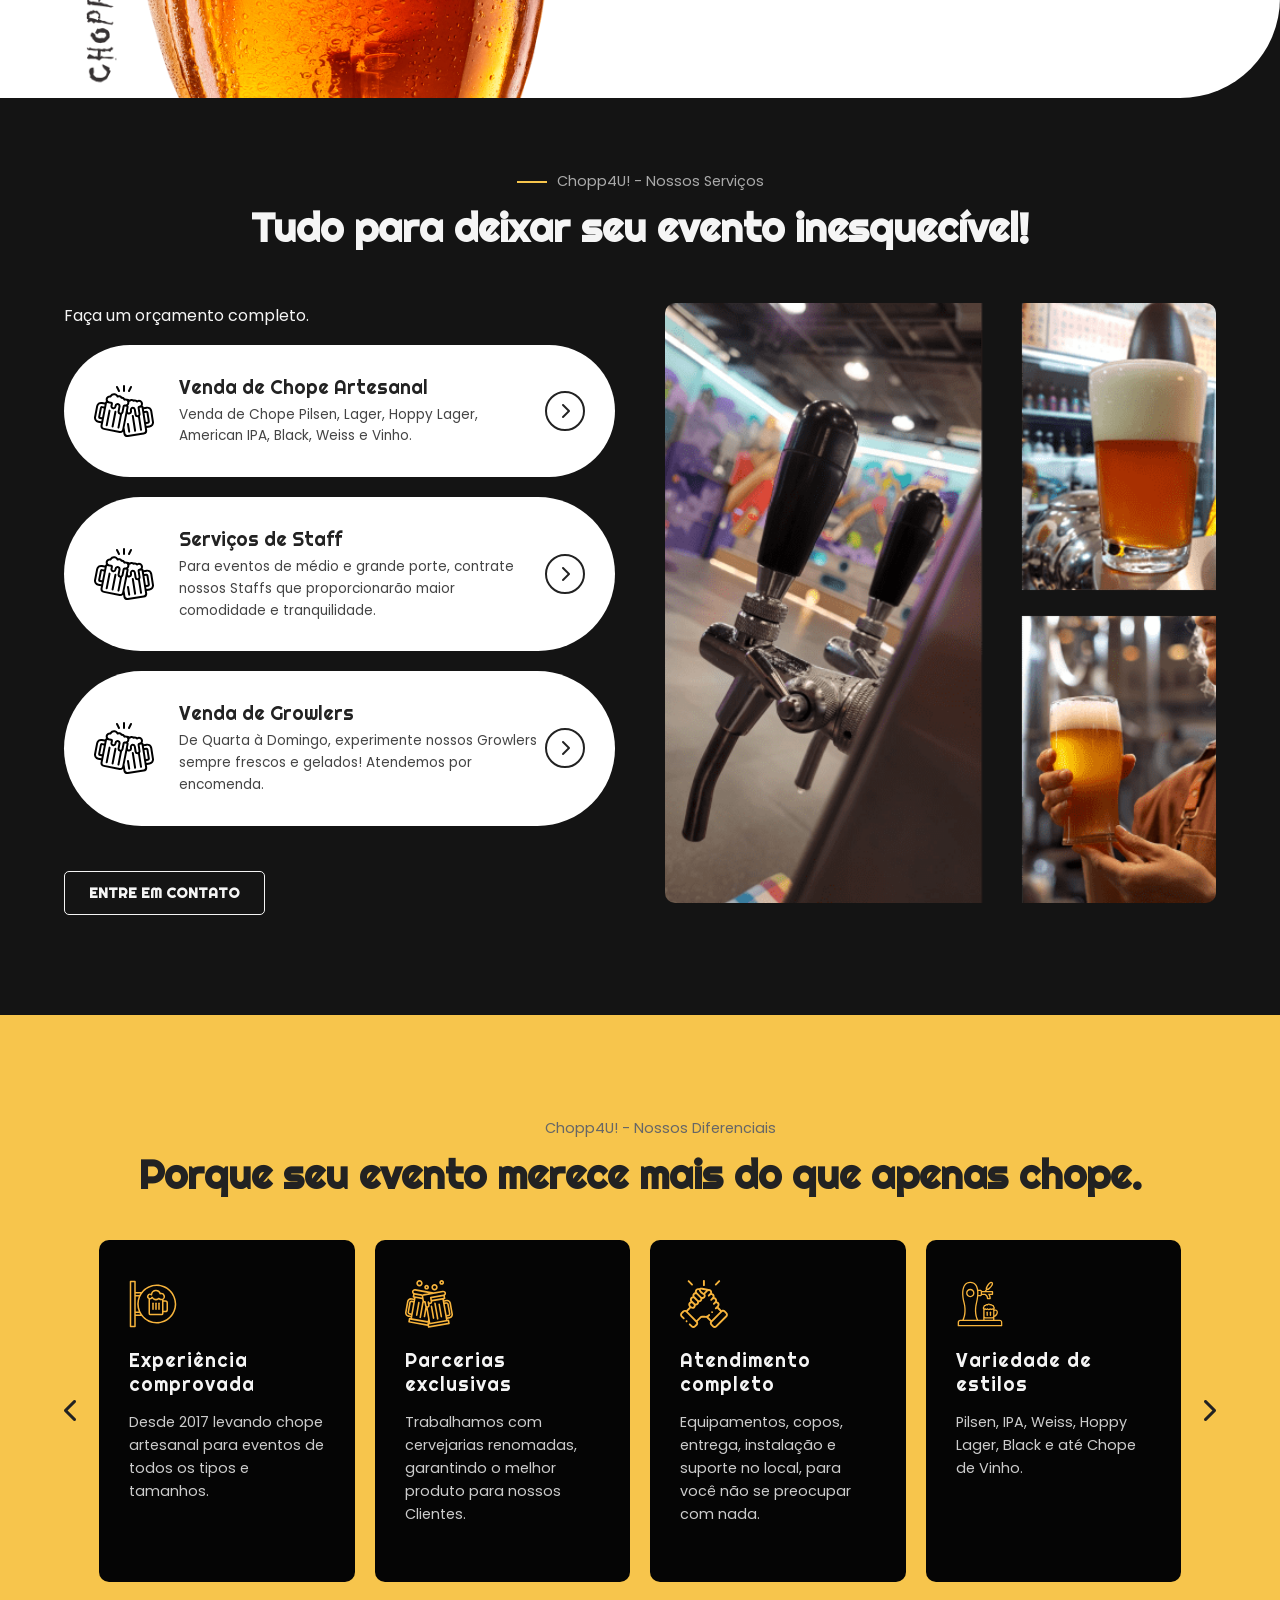
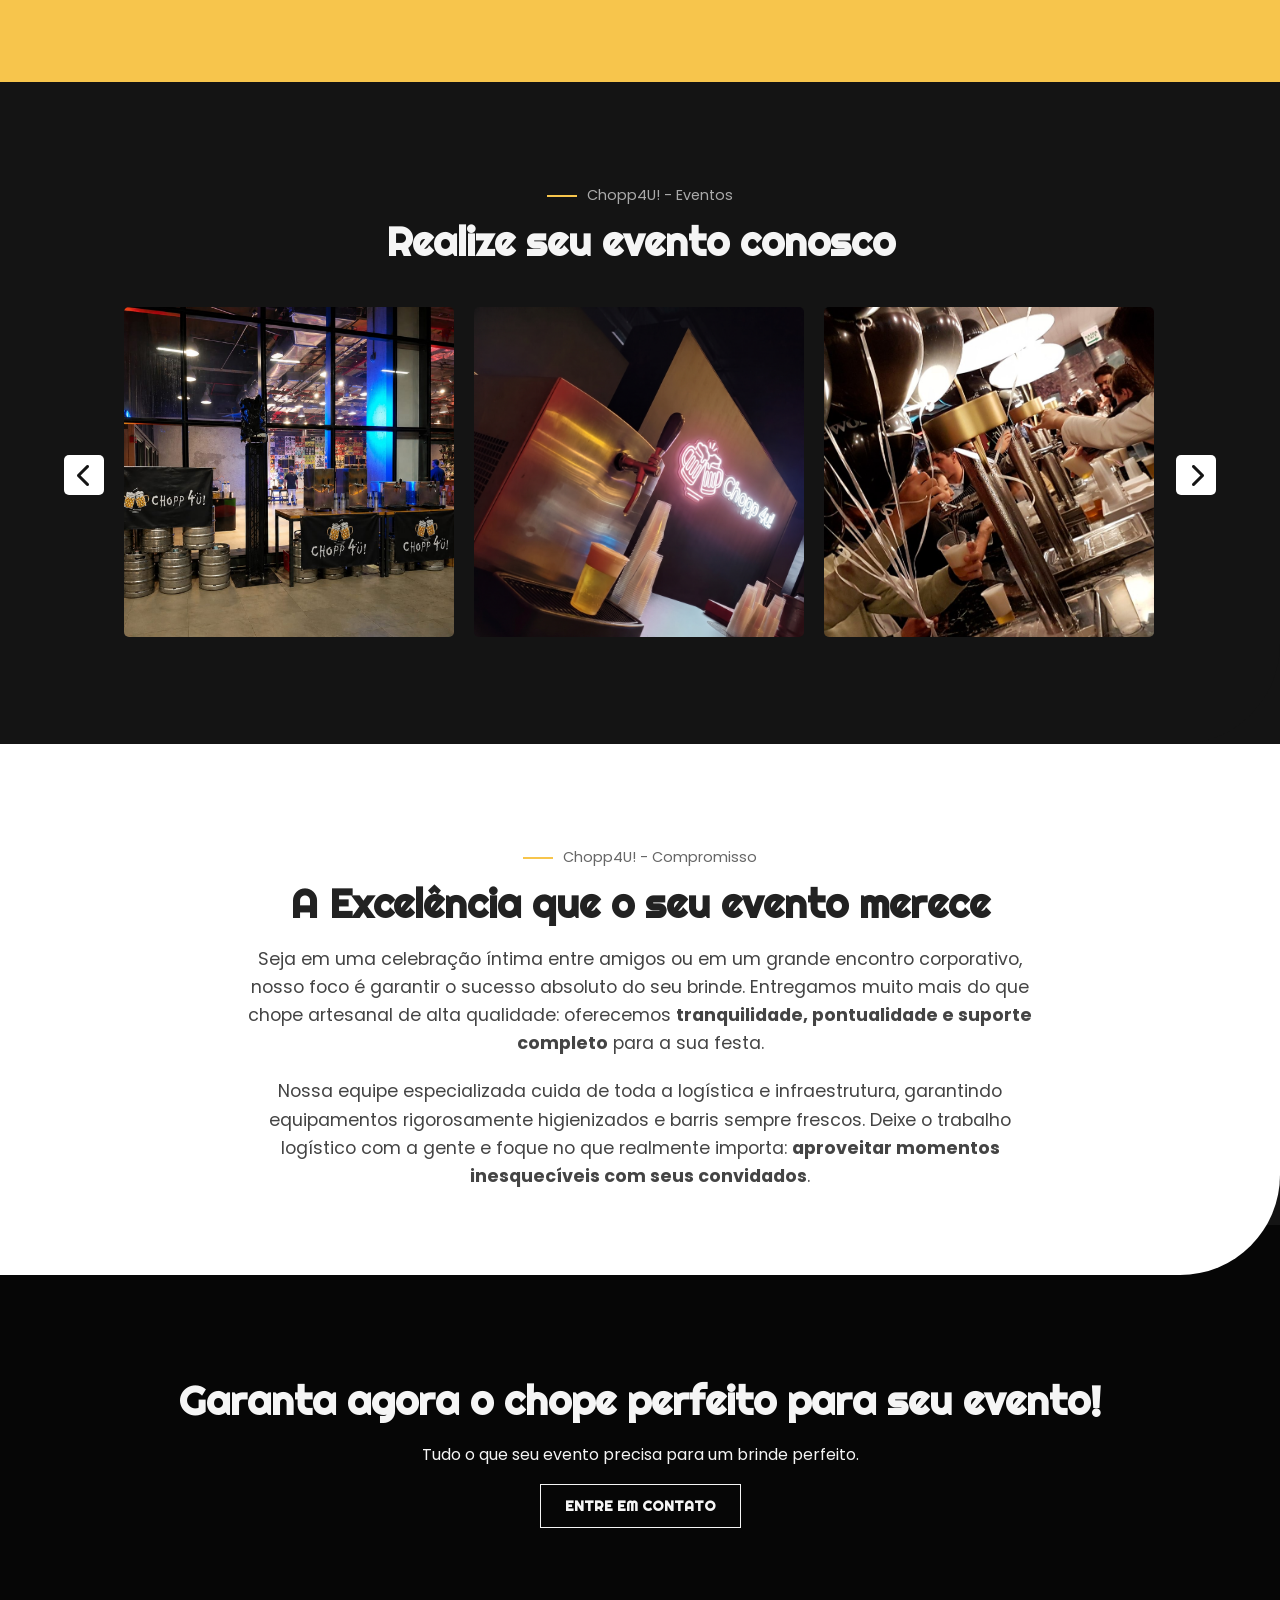
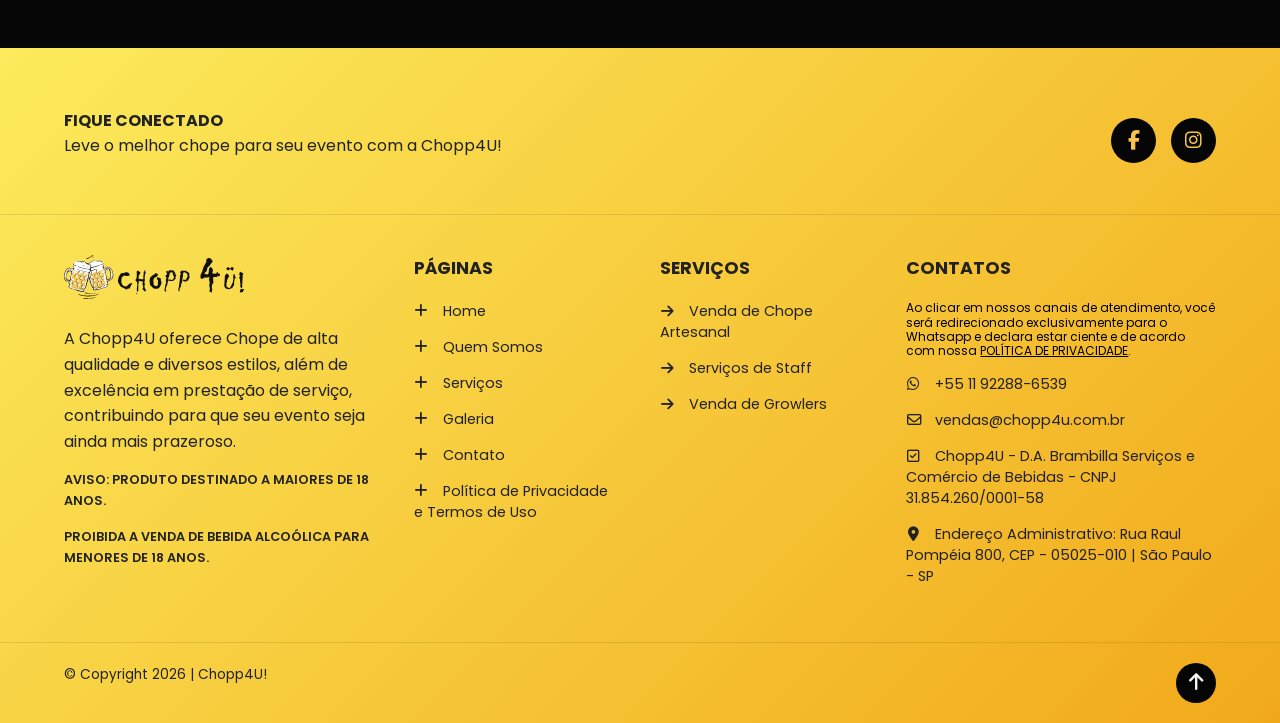
==== commit b5a3cd4d: "atualizacao27/04" ====
--- a/index.html
+++ b/index.html
@@ -302,7 +302,7 @@
                 <div class="nav-arrow left white-bg gal-arrow-left"><i class="fas fa-chevron-left"></i></div>
                 <div class="gallery-container">
                     <div class="gallery-item"><img src="images/evento01.jpeg" alt="Evento 1"></div>
-                    <div class="gallery-item"><img src="images/evento02.jpeg" alt="Evento 2"></div>
+                    <div class="gallery-item"><img src="images/evento02.png" alt="Evento 2"></div>
                     <div class="gallery-item"><img src="images/evento03.jpg" alt="Evento 3"></div>
                     <div class="gallery-item"><img src="images/evento04.jpg" alt="Evento 4"></div>
                     <div class="gallery-item"><img src="images/evento05.jpeg" alt="Evento 5"></div>
